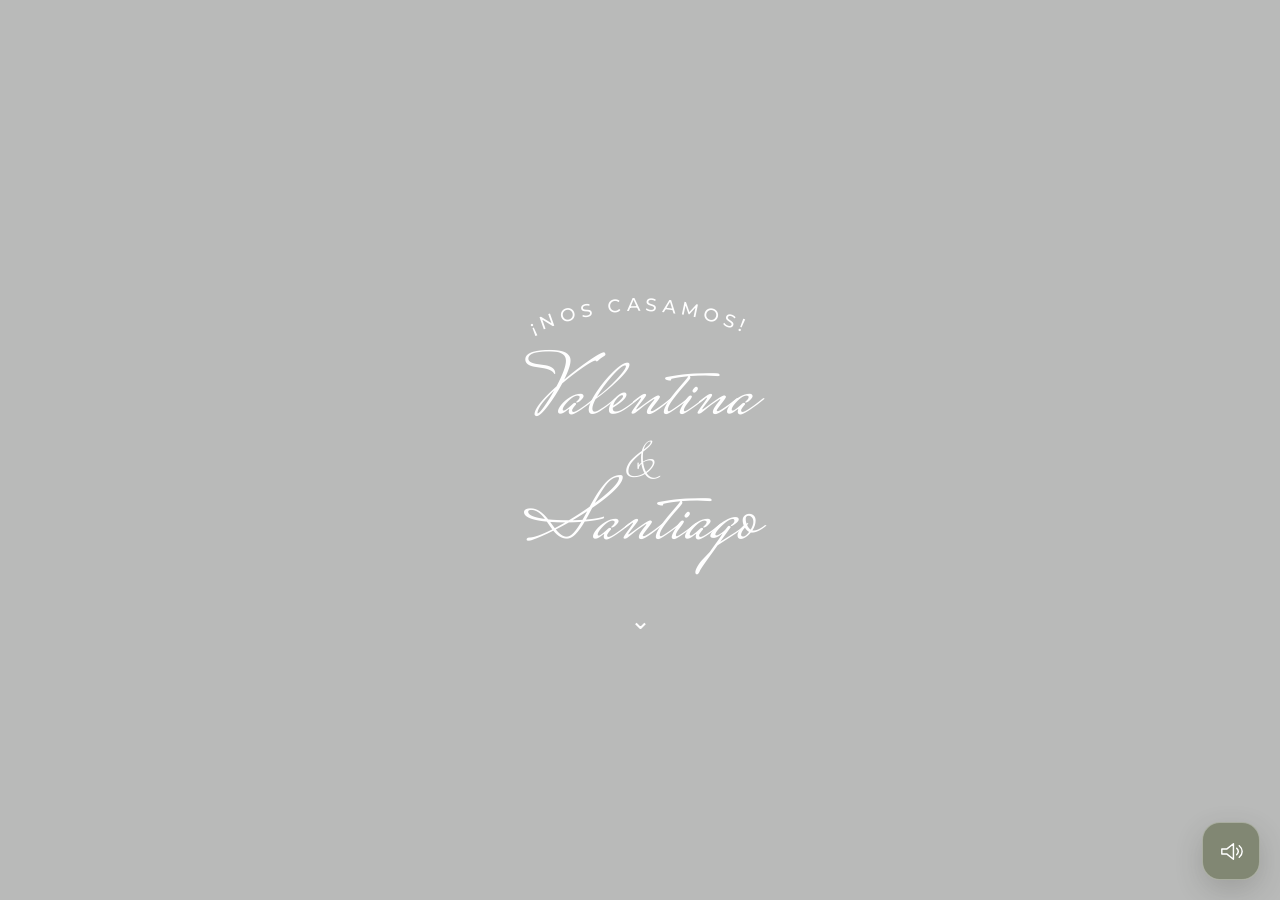
==== index.html @ 725c865e "Add files via upload" ====
<!doctype html>
<html lang="es">
<head>
<meta charset="utf-8">
<meta name="viewport" content="width=device-width,initial-scale=1,viewport-fit=cover">
<meta name="theme-color" content="#f8f7f4">
<script>document.documentElement.classList.add('js')</script>
<title>Valentina &amp; Santiago · Fotográfica · Invitación</title>
<link rel="preconnect" href="https://fonts.googleapis.com">
<link rel="preconnect" href="https://fonts.gstatic.com" crossorigin>
<link href="https://fonts.googleapis.com/css2?family=Allura&amp;family=Bodoni+Moda:opsz,wght@6..96,400;6..96,500&amp;family=Cinzel:wght@400;500&amp;family=Cormorant+Garamond:wght@300;400;500;600&amp;family=DM+Serif+Display&amp;family=Italiana&amp;family=Libre+Baskerville:wght@400;700&amp;family=Marcellus&amp;family=Montserrat:wght@300;400;500;600&amp;family=Mrs+Saint+Delafield&amp;family=Patrick+Hand&amp;family=Playfair+Display:wght@400;500;600&amp;family=Sacramento&amp;display=swap" rel="stylesheet">
<link href="style.css" rel="stylesheet">
</head>
<body>
<main class="catalog">
<article class="invite invite-02" data-couple="Valentina &amp; Santiago" data-date="2026-11-16T18:30:00" data-duration="6" data-location="Sofitel Montevideo Casino Carrasco &amp; Spa, Rambla República de México 6451, Montevideo, Uruguay">
<section class="section section-hero photo-hero s2-hero">
<div class="photo-cover" style="background-image:url('https://images.unsplash.com/photo-1501901609772-df0848060b33?auto=format&amp;fit=crop&amp;w=1900&amp;q=90')"></div>
<div class="darken"></div>
<div class="script-hero">
<svg aria-hidden="true" class="arc-svg reveal-on-scroll" style="--reveal-delay:80ms" viewbox="0 0 300 92"><defs><path d="M24,78 Q150,4 276,78" id="weddingArc"></path></defs><text><textpath href="#weddingArc" startoffset="50%" text-anchor="middle">¡NOS CASAMOS!</textpath></text></svg>
<h1 class="reveal-on-scroll" style="--reveal-delay:190ms">Valentina<br/><small>&amp;</small><br/>Santiago</h1>
<button class="chevron light reveal-on-scroll" style="--reveal-delay:320ms" data-next-section="">⌄</button>
</div>
</section>
<section class="band s2-count">
<p class="band-kicker reveal-on-scroll" style="--reveal-delay:40ms">Bienvenidos a nuestra boda</p>
<div class="digital-countdown reveal-on-scroll" style="--reveal-delay:150ms" data-countdown="digital"></div>
</section>
<section class="section s2-events"><div class="twocol narrow-wide">
<div class="event-simple"><div class="event-icon-shell ceremony-icon-animated" data-animate-icon aria-hidden="true">
  <svg class="event-ref church-svg" viewBox="0 0 120 112" aria-hidden="true">
    <g fill="none" stroke="currentColor" stroke-width="2.3" stroke-linecap="round" stroke-linejoin="round">
      <path d="M22 99H98"/>
      <path d="M31 99V54L60 33L89 54V99"/>
      <path d="M41 99V61H79V99"/>
      <path d="M52 99V76C52 70.5 55.6 67 60 67C64.4 67 68 70.5 68 76V99"/>
      <path d="M60 33V16"/>
      <path d="M53 22H67"/>
      <path d="M28 55L60 31L92 55"/>
      <path d="M38 48V31H49V40"/>
      <circle cx="60" cy="53" r="5"/>
    </g>
  </svg>
</div><h2 class="reveal-on-scroll" style="--reveal-delay:120ms">CEREMONIA</h2><p class="reveal-on-scroll" style="--reveal-delay:220ms">16 de noviembre · 18:30 h<br/>Iglesia Stella Maris<br/>Carrasco · Montevideo</p><button class="pill pill-olive reveal-on-scroll" style="--reveal-delay:320ms" data-map="Iglesia Stella Maris, Gabriel Otero, Carrasco, Montevideo, Uruguay">LLEGAR A LA CEREMONIA</button></div>
<div class="event-simple"><div class="event-icon-shell toast-clink" data-animate-icon aria-hidden="true"><svg class="toast-svg champagne-flutes" viewBox="0 0 120 112" role="img" aria-label="Dos copas flauta de champán brindando"><g class="toast-heart-vector"><path d="M60 15 C57 10 49 11 49 17 C49 23 56 27 60 31 C64 27 71 23 71 17 C71 11 63 10 60 15Z"/></g><g class="toast-glass toast-glass-left"><path class="flute-bowl" d="M24 18 H42 C41.7 31 40.9 45.7 38.6 57.7 C37.3 64.5 35.3 68.3 33 68.3 C30.7 68.3 28.7 64.5 27.4 57.7 C25.1 45.7 24.3 31 24 18 Z"/><path class="champagne-line" d="M26.8 43.5 H39.2"/><path class="flute-stem" d="M33 68.3 V102.5"/><path class="flute-base" d="M24.7 105 H41.3"/><circle cx="29.2" cy="51.7" r="1.05"/><circle cx="34.4" cy="47.1" r=".95"/><circle cx="37.5" cy="55" r="1.02"/></g><g class="toast-glass toast-glass-right"><path class="flute-bowl" d="M78 18 H96 C95.7 31 94.9 45.7 92.6 57.7 C91.3 64.5 89.3 68.3 87 68.3 C84.7 68.3 82.7 64.5 81.4 57.7 C79.1 45.7 78.3 31 78 18 Z"/><path class="champagne-line" d="M80.8 43.5 H93.2"/><path class="flute-stem" d="M87 68.3 V102.5"/><path class="flute-base" d="M78.7 105 H95.3"/><circle cx="83.2" cy="52.6" r="1.02"/><circle cx="88.4" cy="47" r=".95"/><circle cx="91.7" cy="55.4" r="1.05"/></g><g class="toast-spark"><path d="M57 24 l-4 -4"/><path d="M63 24 l4 -4"/><path d="M60 22 v-6"/></g></svg></div><h2 class="reveal-on-scroll" style="--reveal-delay:150ms">FIESTA</h2><p class="reveal-on-scroll" style="--reveal-delay:250ms">Luego de la ceremonia · 20:00 h<br/>Salón Doré · Sofitel Montevideo<br/>Carrasco · Montevideo<br/>¡Te esperamos!</p><button class="pill pill-olive reveal-on-scroll" style="--reveal-delay:350ms" data-map="Sofitel Montevideo Casino Carrasco &amp; Spa, Rambla República de México 6451, Montevideo, Uruguay">LLEGAR A LA FIESTA</button></div>
</div></section>
<section class="section s2-gallery"><div class="photo-grid eight">
<img class="reveal-on-scroll" style="--reveal-delay:0ms" alt="Pareja" decoding="async" loading="lazy" referrerpolicy="no-referrer" src="https://images.unsplash.com/photo-1520854221256-17451cc331bf?auto=format&amp;fit=crop&amp;w=700&amp;q=86"/>
<img class="reveal-on-scroll" style="--reveal-delay:90ms" alt="Pareja" decoding="async" loading="lazy" referrerpolicy="no-referrer" src="https://images.unsplash.com/photo-1494774157365-9e04c6720e47?auto=format&amp;fit=crop&amp;w=700&amp;q=86"/>
<img class="reveal-on-scroll" style="--reveal-delay:180ms" alt="Pareja" decoding="async" loading="lazy" referrerpolicy="no-referrer" src="https://images.unsplash.com/photo-1522673607200-164d1b6ce486?auto=format&amp;fit=crop&amp;w=700&amp;q=86"/>
<img class="reveal-on-scroll" style="--reveal-delay:270ms" alt="Pareja" decoding="async" loading="lazy" referrerpolicy="no-referrer" src="https://images.unsplash.com/photo-1516589178581-6cd7833ae3b2?auto=format&amp;fit=crop&amp;w=700&amp;q=86"/>
<img class="reveal-on-scroll" style="--reveal-delay:0ms" alt="Pareja" decoding="async" loading="lazy" referrerpolicy="no-referrer" src="https://images.unsplash.com/photo-1529634597503-139d3726fed5?auto=format&amp;fit=crop&amp;w=700&amp;q=86"/>
<img class="reveal-on-scroll" style="--reveal-delay:90ms" alt="Pareja" decoding="async" loading="lazy" referrerpolicy="no-referrer" src="https://images.unsplash.com/photo-1507501336603-6e31db2be093?auto=format&amp;fit=crop&amp;w=700&amp;q=86"/>
<img class="reveal-on-scroll" style="--reveal-delay:180ms" alt="Pareja" decoding="async" loading="lazy" referrerpolicy="no-referrer" src="https://images.unsplash.com/photo-1529634806980-85c3dd6d34ac?auto=format&amp;fit=crop&amp;w=700&amp;q=86"/>
<img class="reveal-on-scroll" style="--reveal-delay:270ms" alt="Pareja" decoding="async" loading="lazy" referrerpolicy="no-referrer" src="https://images.unsplash.com/photo-1523438885200-e635ba2c371e?auto=format&amp;fit=crop&amp;w=700&amp;q=86"/>
</div></section>

<section class="section s2-couple-instagram">
  <div class="couple-instagram-card">
    <div class="couple-instagram-visual" data-animate-icon aria-hidden="true">
      <span class="instagram-aura instagram-aura-1"></span>
      <span class="instagram-aura instagram-aura-2"></span>
      <svg class="couple-instagram-svg" viewBox="0 0 120 120">
        <rect x="25" y="25" width="70" height="70" rx="21"></rect>
        <circle cx="60" cy="60" r="18"></circle>
        <circle class="ig-lens-dot" cx="83" cy="38" r="4.2"></circle>
      </svg>
    </div>
    <p class="couple-instagram-kicker reveal-on-scroll" style="--reveal-delay:70ms">SEGUÍ NUESTROS MOMENTOS</p>
    <h2 class="section-title reveal-on-scroll" style="--reveal-delay:150ms">INSTAGRAM DE LA PAREJA</h2>
    <p class="couple-instagram-copy reveal-on-scroll" style="--reveal-delay:230ms">
      Fotos, preparativos y recuerdos de este momento tan especial.
    </p>
    <button
      class="couple-instagram-handle reveal-on-scroll"
      style="--reveal-delay:300ms"
      type="button"
      data-info
      data-info-title="Instagram de la pareja"
      data-info-content="Esta es una muestra. Reemplazá @instagram_de_la_pareja por el usuario real y, si querés, convertí este botón en un enlace directo al perfil."
    >@instagram_de_la_pareja</button>
  </div>
</section>
<section class="band s2-gift">
  <div class="gift-animated" data-animate-icon aria-hidden="true">
    <img class="gift-svg-file" src="assets/gift_box_animated.svg" alt="">
  </div>
  <p class="reveal-on-scroll" style="--reveal-delay:140ms">¡El mejor regalo es tu presencia!<br/>Si querés hacernos un regalo, podés colaborar con nuestra luna de miel.</p>
  <button class="pill pill-white reveal-on-scroll" style="--reveal-delay:250ms" data-gift="">VER DATOS BANCARIOS</button>
</section>

<section class="section song-block s2-song paper-texture">
  <div class="song-card">
    <div class="song-visual" data-animate-icon aria-hidden="true">
      <svg class="song-svg" viewBox="0 0 140 120">
        <g class="song-record">
          <circle cx="58" cy="64" r="31"></circle>
          <circle cx="58" cy="64" r="20"></circle>
          <circle cx="58" cy="64" r="6"></circle>
          <path d="M58 39C70 39 79 48 79 60"></path>
        </g>
        <g class="song-note song-note-one">
          <path d="M91 31V69"></path>
          <path d="M91 31L111 26V63"></path>
          <ellipse cx="84" cy="72" rx="8" ry="5.5"></ellipse>
          <ellipse cx="104" cy="66" rx="8" ry="5.5"></ellipse>
        </g>
        <g class="song-note song-note-two">
          <path d="M112 21V42"></path>
          <ellipse cx="106" cy="45" rx="6" ry="4.2"></ellipse>
        </g>
        <g class="song-spark">
          <path d="M29 25v10M24 30h10"></path>
          <path d="M118 77v8M114 81h8"></path>
        </g>
      </svg>
    </div>
    <p class="song-kicker reveal-on-scroll" style="--reveal-delay:70ms">LA MÚSICA TAMBIÉN LA HACEMOS ENTRE TODOS</p>
    <h2 class="section-title reveal-on-scroll" style="--reveal-delay:150ms">¿QUÉ CANCIÓN NO PUEDE FALTAR?</h2>
    <p class="song-copy reveal-on-scroll" style="--reveal-delay:230ms">Ayudanos a armar la playlist de la fiesta.<br/>Proponé esa canción que te haría salir a la pista sí o sí.</p>
    <button class="pill pill-olive song-button reveal-on-scroll" style="--reveal-delay:320ms" data-song="">PROPONER CANCIÓN</button>
  </div>
</section>

<section class="section s2-useful paper-texture">
  <div class="useful-wrap">
    <div class="useful-heading">
<p class="useful-kicker reveal-on-scroll" style="--reveal-delay:70ms">PARA TENER A MANO</p>
      <h2 class="section-title reveal-on-scroll" style="--reveal-delay:140ms">INFO ÚTIL</h2>
      <p class="useful-intro reveal-on-scroll" style="--reveal-delay:210ms">Todo lo importante, reunido en un solo lugar.</p>
    </div>

    <div class="useful-grid">
      <article class="useful-card reveal-on-scroll useful-hours" style="--reveal-delay:120ms">
        <div class="useful-card-icon-wrap" data-animate-icon aria-hidden="true">
          <svg class="useful-card-icon" viewBox="0 0 64 64">
            <circle cx="32" cy="32" r="22"></circle>
            <path class="clock-hour" d="M32 32V20"></path>
            <path class="clock-minute" d="M32 32L43 37"></path>
            <circle class="icon-center" cx="32" cy="32" r="2"></circle>
          </svg>
        </div>
        <h3>HORARIOS</h3>
        <p>Ceremonia · 18:30 h<br>Fiesta · 20:00 h</p>
      </article>

      <article class="useful-card reveal-on-scroll useful-location" style="--reveal-delay:200ms">
        <div class="useful-card-icon-wrap" data-animate-icon aria-hidden="true">
          <svg class="useful-card-icon location-icon-svg" viewBox="0 0 64 64">
            <path class="location-pin" d="M32 56S16 42 16 27C16 18.2 23.2 11 32 11S48 18.2 48 27C48 42 32 56 32 56Z"></path>
            <circle class="location-dot" cx="32" cy="27" r="6"></circle>
            <ellipse class="location-shadow" cx="32" cy="57" rx="10" ry="2.5"></ellipse>
          </svg>
        </div>
        <h3>UBICACIONES</h3>
        <p>Iglesia Stella Maris<br>Sofitel Montevideo · Carrasco</p>
      </article>

      <article class="useful-card reveal-on-scroll useful-customize" style="--reveal-delay:280ms">
        <div class="useful-card-icon-wrap" data-animate-icon aria-hidden="true">
          <svg class="useful-card-icon customize-icon-svg" viewBox="0 0 64 64">
            <path class="wand" d="M19 46L44 21"></path>
            <path class="wand-cap" d="M17 48L21 52L48 25L44 21Z"></path>
            <path class="custom-spark spark-a" d="M46 11V19M42 15H50"></path>
            <path class="custom-spark spark-b" d="M53 31V37M50 34H56"></path>
            <path class="custom-spark spark-c" d="M20 16V22M17 19H23"></path>
          </svg>
        </div>
        <h3>PARA PERSONALIZAR</h3>
        <p>Acá podés agregar dress code, traslados, alojamiento o cualquier dato útil para tus invitados.</p>
      </article>
    </div>
  </div>
</section>
<section class="section rsvp-block paper-texture"><h2 class="section-title reveal-on-scroll" style="--reveal-delay:20ms">CONFIRMACIÓN DE ASISTENCIA</h2><p class="reveal-on-scroll" style="--reveal-delay:140ms">Esperamos que seas parte de esta gran celebración. ¡Confirmá tu asistencia!</p><button class="pill pill-beige reveal-on-scroll" style="--reveal-delay:250ms" data-rsvp="Valentina &amp; Santiago">CONFIRMAR ASISTENCIA</button></section>

<section class="band s2-footer final-thanks">
  <p class="reveal-on-scroll" style="--reveal-delay:20ms">¡Gracias por acompañarnos en este momento tan importante!</p>
</section>

<footer class="footer-demo studio-footer studio-footer-v14">
  <div class="studio-demo-cta reveal-on-scroll" style="--reveal-delay:40ms">
    <b>¿TE GUSTÓ NUESTRO DEMO?</b>
    <span>Contactanos · Invitaciones personalizadas</span>
  </div>

  <div class="studio-social-block reveal-on-scroll" style="--reveal-delay:140ms">
    <b>SEGUINOS EN INSTAGRAM</b>
    <a class="studio-instagram" href="https://www.instagram.com/artedecostudio/" target="_blank" rel="noopener" aria-label="Instagram de ArteDeco Studio">
      <svg class="studio-instagram-icon" viewBox="0 0 24 24" aria-hidden="true">
        <rect x="3.2" y="3.2" width="17.6" height="17.6" rx="5"></rect>
        <circle cx="12" cy="12" r="4"></circle>
        <circle cx="17.4" cy="6.7" r="1" class="ig-dot"></circle>
      </svg>
      <span>@artedecostudio</span>
    </a>
  </div>
</footer>
</article>
</main>
<audio id="siteAudio" data-invite-track="0" loop preload="auto" playsinline>
  <source src="assets/track-02.mp3" type="audio/mpeg">
  Tu navegador no puede reproducir este audio.
</audio>
<button aria-label="Reproducir música" aria-pressed="false" class="music-fab music-fab-v14" id="musicFab" type="button">
  <svg class="music-speaker-icon" viewBox="0 0 48 48" aria-hidden="true">
    <path class="speaker-body" d="M9 20H17L27 12V36L17 28H9Z"></path>
    <path class="wave wave-1" d="M32 19C35 22 35 26 32 29"></path>
    <path class="wave wave-2" d="M36 15C42 20 42 28 36 33"></path>
  </svg>
  <span class="music-bars" aria-hidden="true"><i></i><i></i><i></i></span>
</button>
<div class="lightbox" id="lightbox" aria-hidden="true"><button aria-label="Cerrar" class="lightbox-backdrop" data-lightbox-close></button><button aria-label="Cerrar" class="lightbox-close" data-lightbox-close>×</button><button aria-label="Anterior" class="lightbox-nav lightbox-prev" id="lightboxPrev">‹</button><div class="lightbox-stage"><img alt="" id="lightboxImg"/><div class="lightbox-caption" id="lightboxCaption"></div></div><button aria-label="Siguiente" class="lightbox-nav lightbox-next" id="lightboxNext">›</button></div>
<div class="modal" id="modal" aria-hidden="true"><button aria-label="Cerrar" class="modal-backdrop" data-close></button><div class="modal-card" role="dialog" aria-modal="true"><button aria-label="Cerrar" class="modal-x" data-close>×</button><div id="modalBody"></div></div></div>
<script src="script.js" defer></script>
</body>
</html>
---- style.css ----
:root{
  --ink:#4d4c49;
  --muted:#777570;
  --sage:#afc58e;
  --mist:#b9c6c5;
  --olive:#a9ae93;
  --beige:#d5c0ad;
  --blue:#6486a5;
  --ivory:#fbfaf7;
  --paper:#f9f7f1;
}
*{box-sizing:border-box}
html, body{margin:0;width:100%;height:100%;overflow:hidden;background:#fff;color:var(--ink);font-family:"Montserrat",Arial,sans-serif}
button{font:inherit;color:inherit}.catalog{display:flex;width:100vw;height:100dvh;overflow-x:auto;overflow-y:hidden;scroll-snap-type:x mandatory;scroll-behavior:smooth;scrollbar-width:none;overscroll-behavior:none}.catalog::-webkit-scrollbar, .invite::-webkit-scrollbar{display:none}.invite{position:relative;flex:0 0 100vw;width:100vw;height:100dvh;overflow-y:auto;overflow-x:hidden;scroll-snap-align:start;scroll-snap-stop:always;background:#fff;scroll-behavior:smooth;scrollbar-width:none}.section, .band{position:relative;width:100%;display:flex;align-items:center;justify-content:center;text-align:center}.section{padding:58px 5vw;background:#fff}.section-hero{min-height:100dvh}.band{padding:38px 5vw}.tiny{font-size:8px}.caps, .section-title, .event-simple h2, .spaced-title{letter-spacing:.22em}.section-title{font:400 15px "Montserrat",Arial,sans-serif;margin:0 0 25px}.narrow-wide{width:min(1030px,92vw);margin:auto}.twocol{display:grid;grid-template-columns:1fr 1fr;gap:70px}.pill{border:0;border-radius:30px;padding:8px 23px;font-size:7px;letter-spacing:.03em;cursor:pointer;transition:.2s;min-width:126px}.pill:hover{transform:translateY(-1px);filter:brightness(.98)}.pill-white{background:#fff;color:#89957d}.pill-sage{background:#abc184;color:#fff}.pill-olive{background:#a9ae93;color:#fff}.pill-gray{background:#d5d5d3;color:#fff}.pill-beige{background:#d8c3b0;color:#fff}.pill-blue{background:#6688a5;color:#fff}.text-link{border:0;background:none;text-decoration:underline;font-size:9px;cursor:pointer}.paper-texture, .paper-texture-blue{background-color:#faf8f4;background-image:url('assets/css_asset_01.svg')}.paper-texture-blue{background-color:#fbf9f3}
/* flotantes de referencia */
.sound-fab{position:fixed;z-index:1000;right:17px;top:16px;width:34px;height:34px;border-radius:50%;border:0;background:#8f908e;color:#fff;display:grid;place-items:center;font-size:11px;opacity:.92;cursor:pointer}.consult-fab{position:fixed;z-index:1000;right:17px;bottom:18px;display:flex;flex-direction:column;align-items:flex-end;gap:5px}.consult-fab span{font-size:7px;line-height:1.2;background:#252525;color:white;padding:6px 8px;border-radius:3px;text-align:center}.consult-fab button{width:34px;height:34px;border:0;border-radius:50%;background:#22dd66;color:white;font-size:19px;box-shadow:0 2px 6px #0002;cursor:pointer}.edge{position:fixed;z-index:999;top:40%;height:20%;width:34px;border:0;background:transparent;color:transparent;font-size:34px;cursor:pointer;transition:.25s}.edge:hover{color:#4448;background:linear-gradient(90deg,#fff9,transparent)}.edge-left{left:0}.edge-right{right:0}.edge-right:hover{background:linear-gradient(-90deg,#fff9,transparent)}
/* icons lineales puramente CSS */
.icon-line{width:42px;height:38px;margin:0 auto 15px;position:relative;color:#777}.church-icon:before{content:"⌂";position:absolute;inset:0;font:300 36px/38px "Cormorant Garamond",serif}.toast-icon:before{content:"♧";position:absolute;inset:0;font:300 37px/38px "Cormorant Garamond",serif;transform:rotate(90deg)}.gift-outline{width:28px;height:27px;border:1.4px solid currentColor;margin:0 auto 17px;position:relative}.gift-outline:before{content:"";position:absolute;left:-4px;right:-4px;top:5px;height:1px;background:currentColor}.gift-outline:after{content:"⌁";position:absolute;left:5px;top:-14px;font-size:22px}.instagram-outline{width:29px;height:29px;border:2px solid #30302e;border-radius:8px;margin:0 auto 15px;position:relative}.instagram-outline:before{content:"";position:absolute;width:8px;height:8px;border:2px solid #30302e;border-radius:50%;left:8px;top:8px}.instagram-outline:after{content:"";position:absolute;width:3px;height:3px;background:#30302e;border-radius:50%;right:5px;top:4px}.dress-outline{width:55px;height:30px;margin:auto;position:relative}.dress-outline:before{content:"♧  ♢";font:300 29px/30px "Cormorant Garamond",serif;letter-spacing:4px}.music-outline{font-size:35px;margin-bottom:16px;color:#505050}
/* 01 */
.hero-center{position:relative;z-index:3;transform:translateY(-6px)}.hero-center .tiny{letter-spacing:.38em;margin-bottom:24px}.serif-names{font:400 clamp(42px,4.2vw,61px)/1.05 "Cormorant Garamond",serif;letter-spacing:.01em;margin:0;color:#343633}.serif-names span{font-size:.75em;font-weight:300}.date-stack{display:flex;align-items:center;justify-content:center;gap:11px;margin-top:30px;color:#555}.date-stack span{font:400 10px "Cormorant Garamond",serif;letter-spacing:.08em}.date-stack b{font:300 31px "Cormorant Garamond",serif;padding:0 13px;border-left:1px solid #bfc2bd;border-right:1px solid #bfc2bd}.chevron{margin-top:28px;border:0;background:none;font-size:25px;font-weight:300;cursor:pointer;opacity:.6}.chevron.light{color:#fff}.botanical-sprig{position:absolute;pointer-events:none;z-index:1;filter:saturate(.82)}.sprig-tl{left:-8px;top:-12px;width:230px}.sprig-tr{right:-5px;top:-4px;width:205px}.sprig-bl{left:-18px;bottom:-18px;width:180px}.sprig-br{right:-8px;bottom:-18px;width:235px}.sprig-tc{left:50%;top:-8px;width:180px;transform:translateX(-50%)}.sprig-bc{left:50%;bottom:-13px;width:180px;transform:translateX(-50%)}.hero-center{position:relative;z-index:3;transform:translateY(-6px)}.hero-center .tiny{letter-spacing:.38em;margin-bottom:24px}.serif-names{font:400 clamp(42px,4.2vw,61px)/1.05 "Cormorant Garamond",serif;letter-spacing:.01em;margin:0;color:#343633}.serif-names span{font-size:.75em;font-weight:300}.date-stack{display:flex;align-items:center;justify-content:center;gap:11px;margin-top:30px;color:#555}.date-stack span{font:400 10px "Cormorant Garamond",serif;letter-spacing:.08em}.date-stack b{font:300 31px "Cormorant Garamond",serif;padding:0 13px;border-left:1px solid #bfc2bd;border-right:1px solid #bfc2bd}.chevron{margin-top:28px;border:0;background:none;font-size:25px;font-weight:300;cursor:pointer;opacity:.6}.chevron.light{color:#fff}.band-mist{background:#b8c5c4;color:white}.band-sage{background:#b2c78f;color:#fff}.band-kicker{font-size:8px;margin:0 0 9px;opacity:.88}.digital-countdown{display:flex;align-items:flex-end;justify-content:center;gap:18px;color:inherit}.digital-countdown .unit{min-width:48px;position:relative}.digital-countdown .unit:not(:last-child):after{content:":" ;position:absolute;right:-12px;top:-1px;font-size:18px}.digital-countdown b{display:block;font-size:20px;font-weight:400;letter-spacing:.06em}.digital-countdown span{display:block;font-size:6px;margin-top:2px;opacity:.75}.event-simple h2{font-size:13px;font-weight:400;margin:0 0 11px}.event-simple p{font:300 9px/1.65 "Montserrat",sans-serif;color:#71726e;margin:0 0 13px}.photo-strip{width:min(1050px,90vw);display:grid;gap:3px}.photo-strip.four{grid-template-columns:repeat(4,1fr)}.photo-strip img{width:100%;height:178px;object-fit:cover;display:block}.gift-band{min-height:205px;flex-direction:column;font-size:8px}.gift-band p{opacity:.9}.social-block{min-height:240px;flex-direction:column}.social-block h2{font-size:14px;font-weight:400;margin:0 0 7px}.social-block p{font-size:8px;line-height:1.7;color:#74736f}.dress-mini{height:120px;flex-direction:column;color:#fff;font-size:7px;letter-spacing:.16em}.rsvp-block{min-height:260px;flex-direction:column}.rsvp-block p, .song-block p, .info-band p{font-size:8px;line-height:1.65;color:#76736f}.song-block{min-height:280px;flex-direction:column}.info-band{min-height:210px;flex-direction:column;color:#fff}.info-band h2{font-size:14px;font-weight:400;letter-spacing:.22em}.info-band p{color:#fff;opacity:.78}.thank-band{min-height:110px;font-size:7px;color:#fff}.footer-demo{min-height:110px;padding:28px 9vw;display:grid;grid-template-columns:1fr 1fr;gap:50px;background:#fff}.footer-demo div{display:flex;flex-direction:column;gap:4px}.footer-demo b{font-size:10px;letter-spacing:.18em;font-weight:400}.footer-demo span{font-size:7px;color:#777}
/* 02 */
.photo-hero{padding:0;overflow:hidden}.photo-cover{position:absolute;inset:0;background-size:cover;background-position:center}.darken{position:absolute;inset:0;background:rgba(23,28,24,.30)}.script-hero{position:relative;z-index:2;color:#fff}.arc-text{display:block;font-size:10px;letter-spacing:.34em;transform:translateY(12px)}.script-hero h1{font:400 clamp(58px,6.8vw,96px)/.72 "Mrs Saint Delafield",cursive;margin:24px 0 18px}.script-hero h1 small{font-size:.56em}.s2-count{background:#a9ad94;color:#fff}.s2-events{min-height:300px}.s2-gallery{padding:38px 4vw}.photo-grid{display:grid;width:min(1050px,92vw);margin:auto;gap:3px}.photo-grid.eight{grid-template-columns:repeat(4,1fr)}.photo-grid.eight img{width:100%;height:160px;object-fit:cover;display:block}.s2-gift{min-height:190px;flex-direction:column;background:#d1bfad;color:#fff;font-size:8px}.s2-footer{min-height:100px;background:#a8aa92;color:#fff;font-size:7px}
/* 03 */
.giant-date{position:absolute;inset:30px 0 0;display:flex;flex-direction:column;align-items:center;justify-content:center;font:300 118px/.58 "Cormorant Garamond",serif;color:#dcdad6;opacity:.9;letter-spacing:-.04em}
/* 04 */
.champagne-doodle{width:180px;color:#49627d;margin-bottom:3px}.doodle-heart{fill:#bd3434;stroke:none;font-size:11px}.hand-name{font:500 36px "Caveat",cursive;color:#264c77;margin:3px 0}.hand-sub{font:500 14px "Caveat",cursive;margin:0}.ring-countdown{display:flex;justify-content:center;gap:22px;margin:0 auto 22px}.ring-countdown .ring{width:86px;height:86px;border:1px solid #878a8c;border-left-color:transparent;border-radius:50%;display:flex;flex-direction:column;align-items:center;justify-content:center}.ring b{font:400 16px "Cormorant Garamond",serif}.ring span{font-size:6px;color:#777}.rings-doodle{font:300 50px "Cormorant Garamond",serif;margin:0 0 10px;letter-spacing:-14px;color:#333}.spaced-title{font:400 17px "Italiana",serif;margin:7px 0 17px}.wedding-details{width:min(720px,85vw);gap:90px}.wedding-details h3{font:400 17px "Cormorant Garamond",serif;color:#55728e;margin:0 0 8px}.wedding-details p{font:400 9px/1.5 "Cormorant Garamond",serif}.calendar-doodle{font-size:35px;margin:25px 0 8px}.bow-doodle{font-size:35px}.camera-doodle{font:400 46px "Cormorant Garamond",serif}.nosotros-title{margin-top:42px!important}.photo-grid.compact{margin-top:18px}.balloon-doodle{font-size:40px;margin-bottom:12px}.party-white-card{position:relative;z-index:2;background:#fbfaf7;width:min(760px,86vw);padding:30px;color:#29343f}.party-white-card h2{font:400 16px "Italiana",serif;letter-spacing:.22em}.party-white-card p{font:400 9px/1.6 "Cormorant Garamond",serif}.party-lineart{position:absolute;left:0;right:0;bottom:-22px;height:155px;opacity:.22;background:repeating-radial-gradient(ellipse at center,#163d63 0 2px,transparent 3px 18px)}
/* 05 */
.beige-rings .ring{border-color:#8f8a83;border-left-color:transparent}.heart-disc{width:38px;height:38px;border-radius:50%;display:grid;place-items:center;background:#e0cdb9;color:white;margin:2px 0 14px;font-size:17px}.venue-cards{width:min(950px,88vw);display:grid;grid-template-columns:1fr 1fr;gap:45px}.venue-cards article{background:#fff}.venue-cards img{display:block;width:100%;height:240px;object-fit:cover}.venue-cards article>div{padding:18px 25px 23px}.venue-cards h2{font:400 18px "Cormorant Garamond",serif;color:#c7b39f;margin:0 0 7px}.venue-cards p{font:400 9px/1.55 "Cormorant Garamond",serif;color:#777}.bokeh-photo{position:absolute;inset:0;background-image:url("https://images.unsplash.com/photo-1519167758481-83f550bb49b3?auto=format&fit=crop&w=1900&q=88");background-size:cover;background-position:center;filter:blur(1px)}.rsvp-glass{position:relative;z-index:2;width:min(650px,78vw);background:rgba(255,255,255,.86);padding:38px}.rsvp-glass h2{font:400 18px "Cormorant Garamond",serif;color:#c6b29d}.rsvp-glass p{font:400 9px "Cormorant Garamond",serif}.rsvp-glass .pill{display:block;margin:8px auto}.single-carousel{display:grid;grid-template-columns:60px minmax(250px,430px) 60px;align-items:center;gap:15px;margin-top:35px}.single-carousel img{width:100%;height:300px;object-fit:cover}.slide-arrow{border:0;background:none;font:400 28px "Cormorant Garamond",serif;cursor:pointer}.wood-texture{min-height:320px;background-color:#eee8e1;background-image:repeating-linear-gradient(0deg,#fff2 0 2px,#00000005 3px 4px)}.gift-card{width:min(700px,80vw);background:#fffffff0;padding:35px}.gift-circle{width:38px;height:38px;border-radius:50%;background:#e5d4c3;color:#fff;display:grid;place-items:center;margin:0 auto 15px}.gift-card p{font:400 9px "Cormorant Garamond",serif}.closing-photo{position:absolute;inset:0;background-image:linear-gradient(#39434775,#39434775),url("https://images.unsplash.com/photo-1494774157365-9e04c6720e47?auto=format&fit=crop&w=1900&q=86");background-size:cover;background-position:center 45%;filter:blur(1px)}
/* modal */
.modal{position:fixed;inset:0;z-index:2000;display:none;place-items:center}.modal.open{display:grid}.modal-backdrop{position:absolute;inset:0;border:0;background:#0008}.modal-card{position:relative;width:min(500px,88vw);background:#fff;padding:38px 32px;text-align:center;box-shadow:0 20px 80px #0003}.modal-x{position:absolute;right:10px;top:7px;border:0;background:none;font-size:22px;cursor:pointer}.modal-card h2{font:400 27px "Cormorant Garamond",serif}.modal-card p{font-size:10px;line-height:1.6}.modal-card form{display:grid;gap:9px}.modal-card input, .modal-card textarea, .modal-card select{width:100%;padding:10px 12px;border:1px solid #ddd;background:#fff;font:400 11px "Montserrat",sans-serif}.modal-card textarea{min-height:72px;resize:vertical}
@media(max-width:720px){
 .section{padding:48px 20px}.section-hero{min-height:100svh}.twocol{grid-template-columns:1fr;gap:45px}.event-simple+.event-simple{border-top:1px solid #eee;padding-top:35px}.photo-strip.four{grid-template-columns:repeat(2,1fr)}.photo-strip img{height:145px}.photo-grid.eight{grid-template-columns:repeat(2,1fr)}.photo-grid.eight img{height:150px}.footer-demo{grid-template-columns:1fr;text-align:center;gap:18px}.digital-countdown{gap:11px}.digital-countdown .unit{min-width:40px}.ring-countdown{gap:8px}.ring-countdown .ring{width:65px;height:65px}.wedding-details{grid-template-columns:1fr;gap:20px}.venue-cards{grid-template-columns:1fr;gap:25px}.venue-cards img{height:220px}.single-carousel{grid-template-columns:35px minmax(220px,1fr) 35px}.single-carousel img{height:330px}.consult-fab{right:10px;bottom:12px}.sound-fab{right:10px;top:10px}.edge{display:none}.sprig-tl{width:175px}.sprig-tr{width:155px}.sprig-bl{width:140px}.sprig-br{width:175px}.sprig-tc{width:135px}.sprig-bc{width:145px}
}
@media(prefers-reduced-motion:reduce){*{scroll-behavior:auto!important;transition:none!important}}

/* ================================================================
   REFERENCIA DEL VIDEO · ORNAMENTOS E ILUSTRACIONES EXTRAÍDOS
   La versión anterior dibujaba estos elementos con símbolos/CSS.
   Esta capa usa los trazos y acuarelas de la referencia para que la
   silueta, grosor y composición sean mucho más fieles.
   ================================================================ */
.ref-icon, .doodle-img, .botanical-ref, .heart-disc-ref, .gift-circle-ref{display:block;object-fit:contain;pointer-events:none;user-select:none}
.ref-icon{height:auto;margin-left:auto;margin-right:auto}
.event-ref{width:78px;height:82px;margin-bottom:22px}
.event-simple:nth-child(2) .event-ref{width:60px}
.gift-ref{width:58px;margin-bottom:18px}
.instagram-ref{width:58px;margin-bottom:20px}
.dress-ref{width:72px;margin-bottom:8px}
.music-ref{width:57px;margin-bottom:20px}

/* 01 · acuarelas reales del primer modelo */

.botanical-ref{position:absolute;z-index:1;filter:none}
.botanical-tl{left:-1px;top:-1px;width:13.6vw;max-width:185px;min-width:120px}
.botanical-top{left:41.4%;top:-1px;width:22.4vw;max-width:305px;transform:translateX(0)}
.botanical-br{right:-1px;top:53%;width:8.8vw;max-width:119px;min-width:76px}
.botanical-bottom{left:47.2%;bottom:-1px;width:12.1vw;max-width:165px;min-width:100px}
.botanical-shadow{z-index:0;opacity:.13;filter:grayscale(1) blur(7px) saturate(.2);transform-origin:center;mix-blend-mode:multiply}
.botanical-shadow-left{width:260px;left:29%;top:38%;transform:rotate(36deg) scale(1.28)}
.botanical-shadow-right{width:240px;left:43%;bottom:5%;transform:rotate(-18deg) scale(1.35)}















.s2-events .event-simple h2{font-size:20px;letter-spacing:.18em;font-weight:400;margin-bottom:18px;color:#363735}
.s2-events .event-simple p{font-size:13px;line-height:1.55;color:#74746f;margin-bottom:19px}
.s2-events .pill{font-size:10px;padding:11px 34px;min-width:230px}
.gift-band{min-height:348px}
.gift-band p, .s2-gift p{font-size:14px;line-height:1.6}
.gift-band .pill, .s2-gift .pill{font-size:11px;padding:12px 38px}
.social-block{min-height:420px}
.social-block h2{font-size:28px;font-weight:400;margin:12px 0 21px}
.social-block p{font-size:13px;line-height:1.6}
.social-block .pill{font-size:11px;padding:12px 40px;margin-top:17px}
.dress-mini{height:215px}
.dress-mini p{font-size:11px;margin:9px 0 0}
.song-block{min-height:515px}
.song-block .section-title{font-size:19px;margin-top:5px;margin-bottom:24px}
.song-block p{font-size:13px}
.song-block .pill{font-size:11px;padding:12px 40px;margin-top:16px}

/* textura real de papel de las referencias */
.invite-02 .paper-texture{background-color:#f8f7f2;background-image:url('assets/paper_editorial_tile.jpg');background-repeat:repeat;background-size:320px 320px}
.paper-texture-blue{background-color:#f7f5ef;background-image:url('assets/paper_blue_tile.jpg');background-repeat:repeat;background-size:320px 320px}

/* 03 · ramas fantasma similares a la referencia de Agus y Joan */





/* 04 · ilustraciones originales del modelo azul */


.champagne-tower-ref{width:285px;max-height:330px;margin:0 auto 12px}
.hand-name{font-family:"Patrick Hand",cursive;font-size:52px;font-weight:400;line-height:1;color:#233574;margin:4px 0 8px;letter-spacing:.01em}
.hand-sub{font-family:"Patrick Hand",cursive;font-size:20px;font-weight:400;color:#233574;margin:0}


.ring-countdown{gap:12px;margin-bottom:34px}
.ring-countdown .ring{position:relative;width:172px;height:172px;border:0!important;border-radius:50%;display:flex;align-items:center;justify-content:center;flex-direction:column;background:transparent}
.ring-countdown .ring::before{content:"";position:absolute;inset:0;border-radius:50%;background:conic-gradient(from -18deg,#777 0 83%,transparent 83% 100%);-webkit-mask:radial-gradient(farthest-side,transparent calc(100% - 1.2px),#000 calc(100% - 1.2px));mask:radial-gradient(farthest-side,transparent calc(100% - 1.2px),#000 calc(100% - 1.2px));opacity:.9}
.ring-countdown .ring b{font:400 36px/1 "Montserrat",sans-serif;color:#555;z-index:1}
.ring-countdown .ring span{font:300 17px/1.1 "Montserrat",sans-serif;color:#666;margin-top:14px;z-index:1}
.rings-ref{width:132px;margin:0 auto 36px}
.spaced-title{font-family:"Italiana",serif;font-size:28px;letter-spacing:.28em;font-weight:400;margin:0 0 43px;color:#323232}
.wedding-details{width:min(850px,82vw);gap:150px}
.wedding-details h3{font:400 26px "Montserrat",sans-serif;color:#6788a6;margin-bottom:16px}
.wedding-details p{font:300 14px/1.55 "Montserrat",sans-serif;color:#383838}




.calendar-ref{width:94px;margin:52px auto 18px}
.bow-ref{width:98px;margin:0 auto 28px}


.camera-ref{width:114px;margin:0 auto 25px}




.balloon-ref{width:108px;margin:0 auto 26px}



.party-lineart{position:absolute;z-index:0;top:0;left:50%;transform:translateX(-50%);width:600px;height:auto;opacity:1;object-fit:contain}
.party-white-card{z-index:1;width:min(945px,82vw);padding:42px 35px 45px;background:rgba(255,255,255,.94)}
.party-white-card h2{font-size:27px;letter-spacing:.32em;margin:0 0 22px}
.party-white-card p{font:300 17px/1.5 "Montserrat",sans-serif}
.party-white-card .pill{border-radius:0;font-size:15px;padding:13px 27px}

/* 05 · iconografía y texturas del modelo beige */



.heart-disc-ref{width:94px;margin:0 auto 22px}

.wood-texture{background-color:#eee9e3;background-image:url('assets/wood_tile.jpg');background-repeat:repeat;background-size:320px 320px}
.gift-card{width:min(780px,74vw);padding:42px 55px;background:rgba(255,255,255,.92)}
.gift-circle-ref{width:88px;margin:0 auto 22px}
.gift-card p{font-size:15px;line-height:1.5}
.gift-card .pill{font-size:11px;padding:12px 38px}

/* Desktop de la grabación (1364×640): proporciones de los elementos flotantes */
@media(min-width:721px){
  .sound-fab{width:50px;height:50px;right:45px;top:23px;font-size:15px;background:#969795}
  .consult-fab{right:17px;bottom:22px;gap:8px}.consult-fab span{font-size:11px;padding:9px 11px;border-radius:5px}.consult-fab button{width:58px;height:58px;font-size:27px}
}

@media(max-width:720px){
  .botanical-tl{width:145px;max-width:none}.botanical-top{width:210px;left:38%}.botanical-br{width:92px}.botanical-bottom{width:125px;left:42%}
  .botanical-shadow-left{width:180px;left:16%;top:42%}.botanical-shadow-right{width:160px;left:43%;bottom:8%}
  
  .event-ref{width:65px;height:70px}.event-simple:nth-child(2) .event-ref{width:52px}
  .gift-ref{width:52px}.instagram-ref{width:52px}.dress-ref{width:68px}.music-ref{width:52px}
  
  .ring-countdown{gap:7px;max-width:100%}.ring-countdown .ring{width:78px;height:78px}.ring-countdown .ring b{font-size:20px}.ring-countdown .ring span{font-size:9px;margin-top:7px}
  .champagne-tower-ref{width:220px}.hand-name{font-size:42px}.hand-sub{font-size:18px}
  .rings-ref{width:115px;margin-bottom:25px}.spaced-title{font-size:20px;margin-bottom:30px}.wedding-details{gap:25px}.wedding-details h3{font-size:20px}.wedding-details p{font-size:12px}
  .calendar-ref{width:80px}.bow-ref{width:82px}.camera-ref{width:94px}.balloon-ref{width:90px}
  .party-lineart{width:420px}.party-white-card{width:92vw}.party-white-card h2{font-size:20px}.party-white-card p{font-size:13px}
  .heart-disc-ref{width:72px}.gift-circle-ref{width:72px}.gift-card{width:88vw;padding:32px 24px}.gift-card p{font-size:13px}
}
/* sombras botánicas exactas del modelo editorial */


/* La ilustración de pareja en la banda azul se usa como recorte exacto,
   sin vectorización para conservar el trazo del video. */
.party-lineart{width:565px;height:105px;opacity:1;object-fit:cover;mix-blend-mode:normal}
.party-lineart{display:none!important}
.party-art{position:absolute;z-index:0;left:50%;transform:translateX(-50%);display:block;object-fit:cover;pointer-events:none}
.party-art-top{top:0;width:505px;height:88px}
.party-art-bottom{bottom:0;width:505px;height:100px}
/* afinado final de las sombras vegetales de la portada: en la referencia
   son siluetas suaves, no manchas difusas */
.botanical-shadow{opacity:.09;filter:grayscale(1) blur(1.8px) saturate(.25);mix-blend-mode:multiply}
.botanical-shadow-left{width:215px;left:31%;top:42%;transform:rotate(34deg) scale(1.08)}
.botanical-shadow-right{width:190px;left:48%;bottom:7%;transform:rotate(-15deg) scale(1.12)}
.arc-svg{display:block;width:280px;height:82px;margin:0 auto -22px;overflow:visible}.arc-svg path{fill:none}.arc-svg text{fill:#fff;font:400 12px "Montserrat",sans-serif;letter-spacing:.34em}
/* modelo editorial: proporción del gran 22/11/26 y firma central */





/* =========================================================
   V4 · CORRECCIONES DE EXPERIENCIA Y FIDELIDAD
   ========================================================= */

/* 1) Capas decorativas fijas: el contenido se desplaza sobre ellas */
.invite > .fixed-art-layer{
  position:sticky;
  top:0;
  height:100dvh;
  margin-bottom:-100dvh;
  overflow:hidden;
  pointer-events:none;
  z-index:0;
}
.invite > .section, .invite > .band, .invite > footer{z-index:1}
.fixed-art-layer img{position:absolute;display:block;pointer-events:none;user-select:none}











/* modelo editorial: ramas de fondo que permanecen quietas */





/* 2) Legibilidad: conserva el estilo pero elimina cuerpos microscópicos */
body{font-size:14px}
.tiny{font-size:10px}
.pill{font-size:10px;padding:10px 26px;min-height:36px;line-height:1.2}
.text-link{font-size:11px}
.band-kicker{font-size:11px}
.digital-countdown span{font-size:9px}
.event-simple h2{font-size:15px}
.event-simple p{font-size:12px;line-height:1.7}
.gift-band, .s2-gift{font-size:12px}
.gift-band p, .s2-gift p{font-size:12px}
.social-block p, .rsvp-block p, .song-block p, .info-band p{font-size:12px;line-height:1.7}
.dress-mini{font-size:10px}
.thank-band, .s2-footer{font-size:10px}
.footer-demo b{font-size:12px}.footer-demo span{font-size:10px}
.modal-card p{font-size:13px}.modal-card input, .modal-card textarea, .modal-card select{font-size:13px}
.gift-card p, .rsvp-glass p, .venue-cards p{font-size:12px;line-height:1.6}

/* 3) Agendar evento */
.calendar-actions{display:flex;flex-wrap:wrap;justify-content:center;gap:12px;margin-top:22px}
.calendar-link{display:inline-flex;align-items:center;justify-content:center;text-decoration:none}

/* 4) Fotos ampliables */
.zoomable-photo{cursor:zoom-in;transition:transform .25s ease,filter .25s ease}
.zoomable-photo:hover{transform:scale(1.012);filter:brightness(1.02)}
.lightbox{position:fixed;inset:0;z-index:5000;display:none;align-items:center;justify-content:center;padding:28px}
.lightbox.open{display:flex}
.lightbox-backdrop{position:absolute;inset:0;border:0;background:rgba(13,13,13,.93);backdrop-filter:blur(8px)}
.lightbox-stage{position:relative;z-index:1;width:min(1120px,92vw);height:min(84dvh,900px);display:flex;align-items:center;justify-content:center}
.lightbox-stage img{max-width:100%;max-height:100%;object-fit:contain;box-shadow:0 24px 80px #0008}
.lightbox-caption{position:absolute;left:50%;bottom:-28px;transform:translateX(-50%);color:#fff;font-size:12px;white-space:nowrap;max-width:80vw;overflow:hidden;text-overflow:ellipsis}
.lightbox-close, .lightbox-nav{position:fixed;z-index:2;border:0;color:#fff;background:rgba(255,255,255,.12);backdrop-filter:blur(8px);cursor:pointer;display:grid;place-items:center}
.lightbox-close{right:22px;top:20px;width:44px;height:44px;border-radius:50%;font-size:28px}
.lightbox-nav{top:50%;width:48px;height:70px;transform:translateY(-50%);font:300 42px/1 "Cormorant Garamond",serif}
.lightbox-prev{left:16px}.lightbox-next{right:16px}

/* 5) Único flotante: música. Sustituye por completo WhatsApp y el viejo sound button. */
.sound-fab, .consult-fab{display:none!important}
.music-fab{position:fixed;z-index:1500;right:18px;bottom:18px;width:54px;height:54px;border:0;border-radius:50%;background:#8f908e;color:#fff;box-shadow:0 8px 28px #0003;cursor:pointer;display:grid;place-items:center;transition:.25s ease}
.music-fab:hover{transform:translateY(-2px) scale(1.03)}
.music-fab .music-note{font:400 25px/1 Georgia,serif;transform:translateY(-1px)}
.music-fab .music-state{position:absolute;right:42px;bottom:14px;min-width:34px;padding:4px 7px;border-radius:12px;background:#202020d9;color:#fff;font-size:8px;letter-spacing:.08em;opacity:.84}
.music-fab.is-playing{background:#728b74;box-shadow:0 0 0 6px #728b7425,0 8px 28px #0003}
.music-fab.is-playing .music-note{animation:musicPulse 1.25s ease-in-out infinite}
@keyframes musicPulse{0%,100%{transform:translateY(-1px) scale(1)}50%{transform:translateY(-2px) scale(1.12)}}

@media(max-width:720px){
  body{font-size:14px}
  .section{padding-left:24px;padding-right:24px}
  .tiny{font-size:10px}
  .pill{font-size:11px;padding:11px 25px;min-height:39px}
  .event-simple p, .gift-band p, .social-block p, .rsvp-block p, .song-block p, .info-band p{font-size:13px}
  .footer-demo span{font-size:11px}
  
  
  
  
  
  
  
  
  .music-fab{right:12px;bottom:12px;width:52px;height:52px}
  .lightbox{padding:18px}.lightbox-nav{width:42px;height:62px}.lightbox-prev{left:6px}.lightbox-next{right:6px}.lightbox-close{right:10px;top:10px}
}


/* control musical final: nota tachada cuando está apagado */
.music-fab .music-state{display:none!important}
.music-fab::after{content:"";position:absolute;width:25px;height:1.7px;background:#fff;transform:rotate(-42deg);border-radius:2px;opacity:.92;transition:.2s}
.music-fab.is-playing::after{opacity:0;transform:rotate(-42deg) scale(.6)}

@media(max-width:720px){.digital-countdown span{font-size:10px}.ring-countdown .ring span{font-size:10px!important}}


/* =========================================================
   06–15 · NUEVA COLECCIÓN DE BODAS V5
   ========================================================= */
.fd-theme{
  --fd-bg:#fbfaf6;--fd-ink:#383634;--fd-accent:#b59a63;--fd-soft:#eee9df;--fd-contrast:#fff;
  color:var(--fd-ink);background:var(--fd-bg);font-size:15px;
}
.fd-theme .section{background:var(--fd-bg);padding:78px max(6vw,28px);overflow:hidden}
.fd-theme .fd-wrap{width:min(1040px,91vw);margin:0 auto;position:relative;z-index:3}
.fd-centered{text-align:center}.fd-eyebrow{margin:0 0 12px;font:500 11px/1.4 "Montserrat",sans-serif;letter-spacing:.30em;text-transform:uppercase;color:var(--fd-accent)}
.fd-title{margin:0 0 14px;font:400 clamp(31px,4vw,52px)/1.06 "Cormorant Garamond",serif;color:var(--fd-ink)}
.fd-copy{max-width:640px;margin:0 auto 24px;font:400 15px/1.8 "Montserrat",sans-serif;color:color-mix(in srgb,var(--fd-ink) 72%,transparent)}
.fd-hero{min-height:100dvh;padding:56px 7vw!important;isolation:isolate;color:var(--fd-ink);background:var(--fd-bg)}
.fd-hero-inner{position:relative;z-index:4;width:min(760px,90vw)}
.fd-hero h1{margin:8px 0 16px;font:400 clamp(54px,8vw,104px)/.92 "Cormorant Garamond",serif;letter-spacing:-.025em}
.fd-hero h1 span{display:inline-block;margin:0 .08em;font-size:.62em;color:var(--fd-accent)}
.fd-hero-date{margin:14px 0;font:500 14px "Montserrat",sans-serif;letter-spacing:.24em}
.fd-hero-quote{max-width:520px;margin:22px auto 0;font:400 18px/1.55 "Cormorant Garamond",serif;font-style:italic}
.fd-scroll{border:0;background:transparent;color:var(--fd-accent);font-size:34px;margin-top:24px;cursor:pointer;animation:fdBounce 1.8s infinite}
@keyframes fdBounce{50%{transform:translateY(7px)}}
.fd-decor{position:absolute;pointer-events:none;z-index:1;color:var(--fd-accent)}
.fd-decor-a{inset:0}.fd-decor svg{position:absolute;width:min(430px,42vw);height:auto}.fd-decor-a svg:first-child{left:-30px;bottom:-34px}
.fd-count-band{min-height:180px;background:var(--fd-accent);color:var(--fd-contrast);padding:42px 5vw}.fd-count-label{font:500 10px "Montserrat",sans-serif;letter-spacing:.28em;margin:0 0 17px}.fd-theme .digital-countdown{gap:28px}.fd-theme .digital-countdown .unit{min-width:62px}.fd-theme .digital-countdown b{font:400 31px "Cormorant Garamond",serif}.fd-theme .digital-countdown span{font-size:9px;letter-spacing:.12em}.fd-theme .digital-countdown .unit:not(:last-child):after{font-size:25px;right:-17px;top:4px}.fd-theme .ring-countdown{gap:15px;margin:0}.fd-theme .ring-countdown .ring{width:91px;height:91px;border-color:color-mix(in srgb,var(--fd-contrast) 76%,transparent);color:var(--fd-contrast)}.fd-theme .ring b{font-size:25px}.fd-theme .ring span{font:500 8px "Montserrat",sans-serif;color:inherit;text-transform:uppercase;letter-spacing:.08em}
.fd-invite-note{min-height:330px}.fd-event-grid{display:grid;grid-template-columns:1fr 1fr;gap:24px;margin-top:32px}.fd-event-grid article{padding:38px 30px;border:1px solid color-mix(in srgb,var(--fd-accent) 45%,transparent);background:color-mix(in srgb,var(--fd-bg) 91%,white);min-height:285px;display:flex;flex-direction:column;align-items:center;justify-content:center}.fd-event-icon{display:block;font:400 40px "Cormorant Garamond",serif;color:var(--fd-accent);margin-bottom:8px}.fd-event-grid h3{font:400 30px "Cormorant Garamond",serif;margin:0 0 12px}.fd-event-grid p{font:400 14px/1.7 "Montserrat",sans-serif;margin:0 0 18px}.fd-btn{border:1px solid var(--fd-accent);background:transparent;color:var(--fd-accent);border-radius:30px;padding:11px 23px;font:600 10px "Montserrat",sans-serif;letter-spacing:.10em;cursor:pointer;transition:.2s}.fd-btn:hover{transform:translateY(-2px);background:var(--fd-accent);color:var(--fd-contrast)}.fd-btn-strong{background:var(--fd-accent);color:var(--fd-contrast)}
.fd-gallery{background:var(--fd-soft)!important}.fd-photo-grid{display:grid;grid-template-columns:repeat(4,1fr);gap:8px;margin:31px 0 24px}.fd-photo-grid img{width:100%;height:280px;object-fit:cover;display:block;cursor:zoom-in;transition:.3s}.fd-photo-grid img:nth-child(even){transform:translateY(18px)}.fd-photo-grid img:hover{filter:brightness(.94);transform:translateY(-3px) scale(1.01)}.fd-photo-grid img:nth-child(even):hover{transform:translateY(13px) scale(1.01)}.fd-text-btn{border:0;background:transparent;border-bottom:1px solid currentColor;padding:7px 2px;font:600 10px "Montserrat",sans-serif;letter-spacing:.11em;cursor:pointer;color:var(--fd-accent)}
.fd-extras{min-height:480px}.fd-extra-grid{display:grid;grid-template-columns:repeat(4,1fr);gap:13px;margin-top:34px}.fd-extra-grid button{border:0;background:var(--fd-soft);padding:30px 18px;min-height:175px;color:var(--fd-ink);cursor:pointer;transition:.25s}.fd-extra-grid button:hover{transform:translateY(-4px)}.fd-extra-grid span{display:block;color:var(--fd-accent);font:400 35px "Cormorant Garamond",serif;margin-bottom:8px}.fd-extra-grid b{display:block;font:500 13px "Montserrat",sans-serif;letter-spacing:.05em;margin-bottom:7px}.fd-extra-grid small{font:400 11px/1.45 "Montserrat",sans-serif;opacity:.70}.fd-gifts{background:var(--fd-soft)!important;min-height:380px}.fd-big-icon{font:400 53px "Cormorant Garamond",serif;color:var(--fd-accent)}.fd-rsvp{min-height:430px}.fd-closing{min-height:270px;background:var(--fd-accent);color:var(--fd-contrast);text-align:center}.fd-closing p{font:600 10px "Montserrat",sans-serif;letter-spacing:.30em}.fd-closing h2{font:400 clamp(40px,5vw,68px) "Cormorant Garamond",serif;margin:9px 0}.fd-closing h2 span{font-size:.65em}.fd-closing small{font:400 11px "Montserrat",sans-serif;opacity:.78}
/* 06 Magnolias Gold */

/* 07 Vintage */

/* 08 Roses */

/* 09 Aurum Wine */
.fd-hero-photo{position:absolute;inset:0;background-size:cover;background-position:center;z-index:-3}.fd-hero-overlay{position:absolute;inset:0;background:linear-gradient(120deg,#3c081acc,#5b1524b5 52%,#17030a80);z-index:-2}
/* 10 Deluxe Classic */
.fd-monogram{position:absolute;top:22%;left:50%;transform:translateX(-50%);font:400 clamp(90px,13vw,160px) "Bodoni Moda",serif;color:#c4a45a10;letter-spacing:-.12em}.fd-monogram span{font-size:.35em;color:#c4a45a25}
/* 11 Magnolias Deep */

/* 12 Marsala */

/* 13 Rositas */

/* 14 Celestial Pearl · diseño original */

/* 15 Mediterráneo · diseño original */

@media(max-width:720px){
 .fd-theme .section{padding:58px 22px}.fd-hero{padding:44px 22px!important}.fd-hero h1{font-size:clamp(49px,16vw,78px)}.fd-hero-quote{font-size:17px}.fd-decor svg{width:330px}.fd-event-grid{grid-template-columns:1fr;gap:13px}.fd-event-grid article{min-height:230px;padding:29px 20px}.fd-photo-grid{grid-template-columns:1fr 1fr;gap:5px}.fd-photo-grid img{height:230px}.fd-extra-grid{grid-template-columns:1fr 1fr;gap:8px}.fd-extra-grid button{min-height:145px;padding:23px 12px}.fd-theme .digital-countdown{gap:12px}.fd-theme .digital-countdown .unit{min-width:47px}.fd-theme .digital-countdown b{font-size:25px}.fd-theme .digital-countdown .unit:not(:last-child):after{right:-8px;font-size:19px}.fd-theme .ring-countdown{gap:7px}.fd-theme .ring-countdown .ring{width:70px;height:70px}.fd-theme .ring b{font-size:20px}.fd-copy{font-size:14px}.fd-monogram{top:25%;font-size:86px}
}

/* Standalone overrides */
.catalog{width:100vw;height:100dvh;overflow:hidden;display:block}.invite{width:100vw;max-width:100vw;flex:none;scroll-snap-align:none}.edge{display:none!important}

/* =========================================================
   V6 · DEMO URUGUAY · LEGIBILIDAD, MICROANIMACIONES Y HOVER
   ========================================================= */

/* Portada: "¡NOS CASAMOS!" más visible sin perder la curva editorial */
.invite-02 .arc-svg{
  width:360px;
  max-width:88vw;
  height:106px;
  margin:0 auto -24px;
}
.invite-02 .arc-svg text{
  font-size:16px;
  font-weight:500;
  letter-spacing:.30em;
}

/* El bloque de cuenta regresiva y los textos de la invitación dejan de ser microscópicos */
.invite-02 .s2-count{
  min-height:150px;
  padding-top:32px;
  padding-bottom:32px;
  flex-direction:column;
  gap:8px;
}
.invite-02 .band-kicker{
  font-size:16px;
  line-height:1.35;
  letter-spacing:.035em;
  margin:0 0 11px;
}
.invite-02 .digital-countdown b{font-size:27px;line-height:1.05}
.invite-02 .digital-countdown span{font-size:11px;margin-top:6px;letter-spacing:.04em}
.invite-02 .digital-countdown .unit{min-width:62px}
.invite-02 .digital-countdown .unit:not(:last-child):after{font-size:23px;top:0;right:-13px}

.invite-02 .s2-events{min-height:390px;padding-top:70px;padding-bottom:70px}
.invite-02 .s2-events .event-simple h2{
  font-size:22px;
  line-height:1.2;
  letter-spacing:.18em;
  margin-bottom:18px;
}
.invite-02 .s2-events .event-simple p{
  font-size:15px;
  line-height:1.72;
  margin-bottom:23px;
}
.invite-02 .s2-events .pill{
  font-size:12px;
  min-width:245px;
  min-height:42px;
  padding:12px 28px;
}
.invite-02 .s2-gift{min-height:255px;padding-top:42px;padding-bottom:42px}
.invite-02 .s2-gift p{font-size:15px;line-height:1.72;margin:8px 0 20px}
.invite-02 .s2-gift .pill{font-size:12px;min-height:42px}
.invite-02 .rsvp-block{min-height:310px}
.invite-02 .rsvp-block .section-title{font-size:19px;line-height:1.35;margin-bottom:20px}
.invite-02 .rsvp-block p{font-size:14px;line-height:1.75;max-width:620px;margin:0 auto 22px}
.invite-02 .rsvp-block .pill{font-size:12px;min-height:42px}
.invite-02 .s2-footer{font-size:12px;line-height:1.5;min-height:112px;padding-left:24px;padding-right:24px}
.invite-02 .footer-demo b{font-size:13px;line-height:1.4}
.invite-02 .footer-demo span{font-size:12px;line-height:1.55}

/* Iconos de ceremonia/fiesta: entrada suave desde desenfoque */
.invite-02 .event-icon-shell{
  position:relative;
  width:92px;
  height:88px;
  margin:0 auto 24px;
  opacity:0;
  filter:blur(9px);
  transform:translateY(14px) scale(.94);
  will-change:transform,filter,opacity;
}
.invite-02 .event-icon-shell.is-visible{
  animation:uyIconReveal .9s cubic-bezier(.2,.72,.2,1) forwards;
}
.invite-02 .ceremony-icon-animated .event-ref{
  width:85px;
  height:77px;
  margin:4px auto 0;
  object-fit:contain;
}
@keyframes uyIconReveal{
  0%{opacity:0;filter:blur(9px);transform:translateY(14px) scale(.94)}
  65%{opacity:1;filter:blur(1.5px);transform:translateY(-2px) scale(1.015)}
  100%{opacity:1;filter:blur(0);transform:translateY(0) scale(1)}
}

/* Brindis: se recompone el PNG en corazón + copa izquierda + copa derecha.
   Las dos mitades se acercan y rotan en sentido contrario para simular el choque. */
.invite-02 .toast-clink{width:84px;height:88px}
.invite-02 .toast-piece{
  position:absolute;
  left:50%;
  top:2px;
  width:61px;
  height:88px;
  margin-left:-30.5px;
  object-fit:contain;
  pointer-events:none;
  transform-origin:50% 45%;
}
.invite-02 .toast-heart{clip-path:inset(0 0 76% 0);z-index:3}
.invite-02 .toast-left{clip-path:inset(18% 48% 0 0);z-index:2;transform-origin:43% 44%}
.invite-02 .toast-right{clip-path:inset(18% 0 0 48%);z-index:2;transform-origin:57% 44%}
.invite-02 .toast-clink.is-visible .toast-left{animation:uyToastLeft 2.7s ease-in-out .72s infinite}
.invite-02 .toast-clink.is-visible .toast-right{animation:uyToastRight 2.7s ease-in-out .72s infinite}
.invite-02 .toast-clink.is-visible .toast-heart{animation:uyToastHeart 2.7s ease-in-out .72s infinite}
@keyframes uyToastLeft{
  0%,18%,100%{transform:translateX(-5px) rotate(-5deg)}
  28%{transform:translateX(1.6px) rotate(4deg)}
  34%{transform:translateX(-1px) rotate(-1deg)}
  42%,78%{transform:translateX(-5px) rotate(-5deg)}
}
@keyframes uyToastRight{
  0%,18%,100%{transform:translateX(5px) rotate(5deg)}
  28%{transform:translateX(-1.6px) rotate(-4deg)}
  34%{transform:translateX(1px) rotate(1deg)}
  42%,78%{transform:translateX(5px) rotate(5deg)}
}
@keyframes uyToastHeart{
  0%,22%,38%,100%{transform:scale(1);opacity:.96}
  29%{transform:translateY(-1px) scale(1.18);opacity:1}
}

/* Galería: ampliación notoria al pasar el mouse, con puntas redondeadas */
.invite-02 .s2-gallery{overflow:visible;padding-top:56px;padding-bottom:56px}
.invite-02 .photo-grid{gap:7px;overflow:visible}
.invite-02 .photo-grid img.zoomable-photo{
  position:relative;
  z-index:1;
  border-radius:3px;
  transition:transform .34s cubic-bezier(.18,.78,.22,1), border-radius .34s ease, box-shadow .34s ease, filter .34s ease;
  transform-origin:center;
}
.invite-02 .photo-grid img.zoomable-photo:hover,
.invite-02 .photo-grid img.zoomable-photo:focus-visible{
  z-index:20;
  transform:scale(1.18);
  border-radius:20px;
  box-shadow:0 24px 60px rgba(0,0,0,.28);
  filter:brightness(1.035) saturate(1.03);
  outline:none;
}

@media(max-width:720px){
  .invite-02 .arc-svg{width:310px;height:96px;margin-bottom:-18px}
  .invite-02 .arc-svg text{font-size:13.5px;letter-spacing:.25em}
  .invite-02 .band-kicker{font-size:14px}
  .invite-02 .digital-countdown b{font-size:24px}
  .invite-02 .digital-countdown span{font-size:10px}
  .invite-02 .digital-countdown .unit{min-width:48px}
  .invite-02 .s2-events{padding-top:58px;padding-bottom:58px}
  .invite-02 .s2-events .event-simple h2{font-size:20px}
  .invite-02 .s2-events .event-simple p{font-size:14px}
  .invite-02 .s2-events .pill{font-size:11px;min-width:220px}
  .invite-02 .s2-gift p{font-size:14px}
  .invite-02 .rsvp-block .section-title{font-size:17px}
  .invite-02 .rsvp-block p{font-size:14px}
  .invite-02 .footer-demo b{font-size:12px}.invite-02 .footer-demo span{font-size:11px}
  .invite-02 .photo-grid img.zoomable-photo:hover,
  .invite-02 .photo-grid img.zoomable-photo:focus-visible{transform:scale(1.09);border-radius:15px}
}

@media(prefers-reduced-motion:reduce){
  .invite-02 .event-icon-shell{opacity:1;filter:none;transform:none}
  .invite-02 .event-icon-shell.is-visible,
  .invite-02 .toast-clink.is-visible .toast-left,
  .invite-02 .toast-clink.is-visible .toast-right,
  .invite-02 .toast-clink.is-visible .toast-heart{animation:none!important}
  .invite-02 .photo-grid img.zoomable-photo:hover,
  .invite-02 .photo-grid img.zoomable-photo:focus-visible{transform:none}
}

/* =========================================================
   V7 · REVEAL DELICADO, GALERÍA MÁS ANCHA Y BRINDIS VECTORIAL
   ========================================================= */

/* La galería gana apenas más aire hacia los costados. */
.invite-02 .s2-gallery{
  padding-left:2.2vw;
  padding-right:2.2vw;
}
.invite-02 .photo-grid.eight{
  width:min(1160px,95.5vw);
}

/* Aparición progresiva general al llegar a cada bloque durante el scroll. */
.js .invite-02 .reveal-on-scroll{
  opacity:0;
  filter:blur(5px);
  transform:translateY(18px) scale(.995);
  transition:
    opacity 1.08s cubic-bezier(.22,.61,.36,1) var(--reveal-delay,0ms),
    filter 1.18s cubic-bezier(.22,.61,.36,1) var(--reveal-delay,0ms),
    transform 1.18s cubic-bezier(.22,.61,.36,1) var(--reveal-delay,0ms);
  will-change:opacity,filter,transform;
}
.js .invite-02 .reveal-on-scroll.is-visible{
  opacity:1;
  filter:blur(0);
  transform:translateY(0) scale(1);
}

/* Portada: más etérea y sin movimientos abruptos. */
.invite-02 .script-hero .reveal-on-scroll{
  transform:translateY(12px) scale(.998);
}
.invite-02 .script-hero .reveal-on-scroll.is-visible{
  transform:translateY(0) scale(1);
}

/* Capilla: entrada clara pero delicada, y luego un movimiento casi imperceptible. */
.invite-02 .event-icon-shell{
  opacity:0;
  filter:blur(11px);
  transform:translateY(18px) scale(.90);
}
.invite-02 .event-icon-shell.is-visible{
  animation:uyIconRevealV7 1.35s cubic-bezier(.20,.72,.20,1) forwards;
}
.invite-02 .ceremony-icon-animated.is-visible .event-ref{
  animation:uyChurchBreath 5.8s ease-in-out 1.45s infinite;
  transform-origin:50% 72%;
}
.invite-02 .ceremony-icon-animated::after{
  content:"";
  position:absolute;
  inset:9px 7px 5px;
  border-radius:50%;
  background:radial-gradient(circle,rgba(169,174,147,.16),rgba(169,174,147,0) 68%);
  opacity:0;
  transform:scale(.72);
  pointer-events:none;
}
.invite-02 .ceremony-icon-animated.is-visible::after{
  animation:uyChurchHalo 1.8s ease-out .32s 1 both;
}
@keyframes uyIconRevealV7{
  0%{opacity:0;filter:blur(11px);transform:translateY(18px) scale(.90)}
  52%{opacity:.78;filter:blur(3.5px);transform:translateY(4px) scale(.975)}
  100%{opacity:1;filter:blur(0);transform:translateY(0) scale(1)}
}
@keyframes uyChurchBreath{
  0%,100%{transform:translateY(0) scale(1)}
  50%{transform:translateY(-2px) scale(1.012)}
}
@keyframes uyChurchHalo{
  0%{opacity:0;transform:scale(.72)}
  42%{opacity:.58}
  100%{opacity:0;transform:scale(1.14)}
}

/* Brindis vectorial limpio: copas independientes, choque suave y pausa larga. */
.invite-02 .toast-clink{
  width:100px;
  height:96px;
  display:grid;
  place-items:center;
}
.invite-02 .toast-svg{
  width:96px;
  height:96px;
  overflow:visible;
  color:#666a63;
}
.invite-02 .toast-svg .toast-glass,
.invite-02 .toast-svg .toast-heart-vector,
.invite-02 .toast-svg .toast-spark{
  fill:none;
  stroke:currentColor;
  stroke-width:2.55;
  stroke-linecap:round;
  stroke-linejoin:round;
  vector-effect:non-scaling-stroke;
}
.invite-02 .toast-svg .toast-glass circle{
  fill:currentColor;
  stroke:none;
}
.invite-02 .toast-svg .toast-glass{
  transform-box:fill-box;
  transform-origin:50% 92%;
}
.invite-02 .toast-svg .toast-heart-vector{
  transform-box:fill-box;
  transform-origin:center;
}
.invite-02 .toast-svg .toast-spark{
  opacity:0;
  transform-box:fill-box;
  transform-origin:center;
}
.invite-02 .toast-clink.is-visible .toast-glass-left{
  animation:uyGlassLeft 4.9s cubic-bezier(.37,0,.26,1) 1.15s infinite;
}
.invite-02 .toast-clink.is-visible .toast-glass-right{
  animation:uyGlassRight 4.9s cubic-bezier(.37,0,.26,1) 1.15s infinite;
}
.invite-02 .toast-clink.is-visible .toast-heart-vector{
  animation:uyHeartToast 4.9s ease-in-out 1.15s infinite;
}
.invite-02 .toast-clink.is-visible .toast-spark{
  animation:uyToastSpark 4.9s ease-out 1.15s infinite;
}
@keyframes uyGlassLeft{
  0%,54%,100%{transform:translateX(-2px) rotate(-2.5deg)}
  64%{transform:translateX(5px) rotate(6deg)}
  69%{transform:translateX(2px) rotate(2deg)}
  74%,88%{transform:translateX(-2px) rotate(-2.5deg)}
}
@keyframes uyGlassRight{
  0%,54%,100%{transform:translateX(2px) rotate(2.5deg)}
  64%{transform:translateX(-5px) rotate(-6deg)}
  69%{transform:translateX(-2px) rotate(-2deg)}
  74%,88%{transform:translateX(2px) rotate(2.5deg)}
}
@keyframes uyHeartToast{
  0%,58%,73%,100%{transform:translateY(0) scale(1);opacity:.92}
  65%{transform:translateY(-2px) scale(1.10);opacity:1}
}
@keyframes uyToastSpark{
  0%,61%,69%,100%{opacity:0;transform:scale(.78)}
  64%{opacity:.75;transform:scale(1)}
  67%{opacity:0;transform:scale(1.08)}
}

/* Evita que el reveal interfiera con el hover ampliado de las fotos. */
.invite-02 .photo-grid img.zoomable-photo.reveal-on-scroll.is-visible:hover,
.invite-02 .photo-grid img.zoomable-photo.reveal-on-scroll.is-visible:focus-visible{
  transform:scale(1.18);
}

@media(max-width:720px){
  .invite-02 .s2-gallery{padding-left:14px;padding-right:14px}
  .invite-02 .photo-grid.eight{width:min(94vw,680px)}
  .js .invite-02 .reveal-on-scroll{transform:translateY(14px) scale(.997)}
  .js .invite-02 .reveal-on-scroll.is-visible{transform:translateY(0) scale(1)}
  .invite-02 .toast-clink{width:88px;height:88px}
  .invite-02 .toast-svg{width:84px;height:84px}
  .invite-02 .photo-grid img.zoomable-photo.reveal-on-scroll.is-visible:hover,
  .invite-02 .photo-grid img.zoomable-photo.reveal-on-scroll.is-visible:focus-visible{transform:scale(1.09)}
}

@media(prefers-reduced-motion:reduce){
  .js .invite-02 .reveal-on-scroll,
  .js .invite-02 .reveal-on-scroll.is-visible{
    opacity:1!important;
    filter:none!important;
    transform:none!important;
    transition:none!important;
  }
  .invite-02 .event-icon-shell,
  .invite-02 .event-icon-shell.is-visible{
    opacity:1!important;
    filter:none!important;
    transform:none!important;
    animation:none!important;
  }
  .invite-02 .ceremony-icon-animated.is-visible .event-ref,
  .invite-02 .ceremony-icon-animated.is-visible::after,
  .invite-02 .toast-clink.is-visible .toast-glass-left,
  .invite-02 .toast-clink.is-visible .toast-glass-right,
  .invite-02 .toast-clink.is-visible .toast-heart-vector,
  .invite-02 .toast-clink.is-visible .toast-spark{animation:none!important}
}

/* =========================================================
   V8 · AJUSTES FINOS: FOTOS, LIGHTBOX, EVENTOS Y CORAZÓN
   ========================================================= */

/* 1) Las dos columnas de ceremonia y fiesta ocupan exactamente la misma
      estructura visual: icono, título, información y botón quedan alineados. */
.invite-02 .s2-events .twocol{
  align-items:stretch;
}
.invite-02 .s2-events .event-simple{
  height:100%;
  display:flex;
  flex-direction:column;
  align-items:center;
  justify-content:flex-start;
}
.invite-02 .s2-events .event-icon-shell{
  flex:0 0 96px;
  width:100px;
  height:96px;
  margin:0 auto 20px;
  display:grid;
  place-items:center;
}
.invite-02 .s2-events .event-simple h2{
  flex:0 0 auto;
  min-height:30px;
  margin-bottom:16px;
}
.invite-02 .s2-events .event-simple p{
  width:100%;
  max-width:390px;
  min-height:110px;
  margin:0 auto 22px;
}
.invite-02 .s2-events .event-simple .pill{
  margin-top:auto;
}

/* 2) Corazón del brindis: más pequeño y apenas por encima del borde de las copas. */
.invite-02 .toast-svg .toast-heart-vector{
  fill:#9da28b;
  stroke:none;
  opacity:.90;
  transform:translateY(-8px) scale(.70);
  transform-box:fill-box;
  transform-origin:center;
}
@keyframes uyHeartToast{
  0%,58%,73%,100%{transform:translateY(-8px) scale(.70);opacity:.88}
  65%{transform:translateY(-10px) scale(.77);opacity:1}
}

/* El trazo de las copas queda un poco más fino y limpio. */
.invite-02 .toast-svg .toast-glass{
  stroke-width:2.25;
}
.invite-02 .toast-svg .toast-spark{
  stroke-width:1.9;
}

/* 3) Entrada de las fotografías: espera a que cada archivo esté realmente cargado
      y recién entonces hace una transición lenta y continua. */
.js .invite-02 .photo-grid img.reveal-on-scroll{
  opacity:0;
  filter:blur(8px) brightness(1.025);
  transform:translateY(10px) scale(.988);
  transition:
    opacity 1.55s cubic-bezier(.22,.61,.36,1) var(--reveal-delay,0ms),
    filter 1.75s cubic-bezier(.22,.61,.36,1) var(--reveal-delay,0ms),
    transform 1.65s cubic-bezier(.22,.61,.36,1) var(--reveal-delay,0ms),
    border-radius .34s ease,
    box-shadow .34s ease;
}
.js .invite-02 .photo-grid img.reveal-on-scroll.is-visible{
  opacity:0;
  filter:blur(8px) brightness(1.025);
  transform:translateY(10px) scale(.988);
}
.js .invite-02 .photo-grid img.reveal-on-scroll.is-visible.is-loaded{
  opacity:1;
  filter:blur(0) brightness(1);
  transform:translateY(0) scale(1);
}
.invite-02 .photo-grid img.zoomable-photo.reveal-on-scroll.is-visible.is-loaded:hover,
.invite-02 .photo-grid img.zoomable-photo.reveal-on-scroll.is-visible.is-loaded:focus-visible{
  transform:scale(1.18);
  filter:brightness(1.035) saturate(1.03);
}

/* 4) Lightbox claro: al abrir una foto se mantiene la luz y la paleta de la tarjeta,
      en lugar de convertir el fondo en negro. */
.invite-02 ~ .lightbox,
.lightbox{
  display:flex;
  opacity:0;
  visibility:hidden;
  pointer-events:none;
  transition:opacity .46s ease, visibility 0s linear .46s;
}
.lightbox.open{
  display:flex;
  opacity:1;
  visibility:visible;
  pointer-events:auto;
  transition:opacity .46s ease;
}
.lightbox-backdrop{
  background:rgba(248,246,240,.94);
  backdrop-filter:blur(11px) saturate(.92);
  -webkit-backdrop-filter:blur(11px) saturate(.92);
}
.lightbox-stage{
  opacity:0;
  transform:translateY(6px) scale(.985);
  transition:opacity .52s ease .05s, transform .58s cubic-bezier(.22,.61,.36,1) .05s;
}
.lightbox.open .lightbox-stage{
  opacity:1;
  transform:translateY(0) scale(1);
}
.lightbox-stage img{
  border-radius:18px;
  box-shadow:0 22px 65px rgba(92,87,76,.20);
}
.lightbox-caption{
  color:#64625d;
}
.lightbox-close,
.lightbox-nav{
  color:#62665b;
  background:rgba(169,174,147,.18);
  border:1px solid rgba(145,151,127,.24);
  box-shadow:0 7px 24px rgba(92,87,76,.08);
}
.lightbox-close:hover,
.lightbox-nav:hover{
  background:rgba(169,174,147,.28);
}

@media(max-width:720px){
  .invite-02 .s2-events .event-simple{
    height:auto;
  }
  .invite-02 .s2-events .event-simple p{
    min-height:0;
  }
  .invite-02 .s2-events .event-icon-shell{
    flex-basis:90px;
    height:90px;
  }
  .invite-02 .photo-grid img.zoomable-photo.reveal-on-scroll.is-visible.is-loaded:hover,
  .invite-02 .photo-grid img.zoomable-photo.reveal-on-scroll.is-visible.is-loaded:focus-visible{
    transform:scale(1.09);
  }
  .lightbox-stage img{border-radius:14px}
}

@media(prefers-reduced-motion:reduce){
  .js .invite-02 .photo-grid img.reveal-on-scroll,
  .js .invite-02 .photo-grid img.reveal-on-scroll.is-visible,
  .js .invite-02 .photo-grid img.reveal-on-scroll.is-visible.is-loaded{
    opacity:1!important;
    filter:none!important;
    transform:none!important;
    transition:none!important;
  }
  .lightbox,
  .lightbox-stage{transition:none!important}
}

/* Afinado final de escala: las copas tienen el mismo peso visual que la capilla. */
.invite-02 .s2-events .toast-svg{
  width:86px;
  height:86px;
}
@media(max-width:720px){
  .invite-02 .s2-events .toast-svg{width:82px;height:82px}
}

/* =========================================================
   V9 · COPAS DE CHAMPÁN, CAPILLA MÁS VISIBLE Y CIERRE ARTEDECO
   ========================================================= */

/* Mantiene la misma caja de ceremonia/fiesta, pero hace la capilla más fácil
   de reconocer sin cambiar el tamaño del brindis. */
.invite-02 .s2-events .event-icon-shell{
  flex-basis:108px;
  height:108px;
  width:112px;
}
.invite-02 .ceremony-icon-animated .event-ref{
  width:103px;
  height:96px;
  margin:0 auto;
  object-fit:contain;
}

/* Copas de champán: cuenco alto y angosto + tallo largo. Conservan el mismo
   tamaño visual de la versión anterior. */
.invite-02 .s2-events .toast-svg.champagne-flutes{
  width:86px;
  height:86px;
}
.invite-02 .toast-svg .flute-bowl,
.invite-02 .toast-svg .flute-stem,
.invite-02 .toast-svg .flute-base,
.invite-02 .toast-svg .champagne-line{
  fill:none;
  stroke:currentColor;
  stroke-linecap:round;
  stroke-linejoin:round;
}
.invite-02 .toast-svg .flute-bowl{stroke-width:2.15}
.invite-02 .toast-svg .flute-stem,.invite-02 .toast-svg .flute-base{stroke-width:2.05}
.invite-02 .toast-svg .champagne-line{stroke-width:1.55;opacity:.68}
.invite-02 .toast-svg .toast-glass circle{opacity:.72}

/* El agradecimiento deja de funcionar como microtexto y se convierte en un
   verdadero cierre legible de la invitación. */
.invite-02 .s2-footer{
  min-height:128px;
  padding:34px max(26px,7vw);
  font-size:clamp(16px,1.45vw,19px);
  line-height:1.55;
  letter-spacing:.015em;
  font-weight:400;
}

/* Pie comercial discreto, pero suficientemente legible para que la demo
   también funcione como pieza de captación para ArteDeco Studio. */
.invite-02 .studio-footer{
  min-height:220px;
  padding:42px max(32px,8vw);
  grid-template-columns:minmax(0,1.15fr) minmax(0,.85fr);
  align-items:center;
  gap:64px;
  background:#fbfaf7;
  border-top:1px solid rgba(169,174,147,.22);
  text-align:left;
}
.invite-02 .studio-footer > div{
  gap:8px;
}
.invite-02 .studio-footer b{
  color:#555850;
  font-size:14px;
  line-height:1.4;
  letter-spacing:.16em;
  font-weight:500;
}
.invite-02 .studio-footer span{
  color:#74736f;
  font-size:13px;
  line-height:1.65;
}
.invite-02 .studio-demo-note{
  max-width:590px;
  color:#85837d!important;
}
.invite-02 .studio-instagram{
  display:inline-flex;
  align-items:center;
  gap:9px;
  width:max-content;
  margin-top:5px;
  color:#696d61;
  text-decoration:none;
  font-weight:500;
  transition:transform .3s ease,color .3s ease;
}
.invite-02 .studio-instagram:hover,
.invite-02 .studio-instagram:focus-visible{
  color:#858b77;
  transform:translateY(-1px);
  outline:none;
}
.invite-02 .studio-instagram-icon{
  width:20px;
  height:20px;
  flex:0 0 20px;
  fill:none;
  stroke:currentColor;
  stroke-width:1.65;
}
.invite-02 .studio-instagram-icon .ig-dot{
  fill:currentColor;
  stroke:none;
}
.invite-02 .studio-instagram span{
  color:inherit;
  font-size:13px;
  line-height:1.4;
}
.invite-02 .studio-cta{
  color:#696d61!important;
  font-weight:500;
}

@media(max-width:720px){
  .invite-02 .s2-events .event-icon-shell{
    flex-basis:101px;
    width:106px;
    height:101px;
  }
  .invite-02 .ceremony-icon-animated .event-ref{
    width:97px;
    height:91px;
  }
  .invite-02 .s2-events .toast-svg.champagne-flutes{
    width:82px;
    height:82px;
  }
  .invite-02 .s2-footer{
    min-height:122px;
    padding:31px 28px;
    font-size:16px;
  }
  .invite-02 .studio-footer{
    min-height:0;
    grid-template-columns:1fr;
    gap:27px;
    padding:36px 28px 42px;
    text-align:center;
  }
  .invite-02 .studio-footer > div{
    align-items:center;
  }
  .invite-02 .studio-footer b{font-size:13px}
  .invite-02 .studio-footer span,
  .invite-02 .studio-instagram span{font-size:12.5px}
  .invite-02 .studio-demo-note{max-width:440px}
}

/* =========================================================
   V10 · COPAS FLAUTA MÁS ALTAS Y ESBELTAS
   ========================================================= */
/* La copa ocupa más altura dentro de la misma caja visual: cáliz angosto,
   tallo más largo y base contenida, como una flauta de champán clásica. */
.invite-02 .s2-events .toast-svg.champagne-flutes{
  width:86px;
  height:94px;
}
.invite-02 .toast-svg .flute-bowl{stroke-width:2.05}
.invite-02 .toast-svg .flute-stem{stroke-width:1.95}
.invite-02 .toast-svg .flute-base{stroke-width:1.9}
.invite-02 .toast-svg .champagne-line{stroke-width:1.4}

@media(max-width:720px){
  .invite-02 .s2-events .toast-svg.champagne-flutes{
    width:82px;
    height:90px;
  }
}


/* =========================================================
   V11 · SECCIÓN DE CANCIONES + REGALO ANIMADO
   ========================================================= */

/* Usa el papel disponible en este paquete como textura clara coherente. */
.invite-02 .paper-texture{
  background-color:#f8f7f2;
  background-image:url('assets/paper_blue_tile.jpg');
  background-repeat:repeat;
  background-size:320px 320px;
}

/* Capilla vectorial: sin dependencia de imagen externa. */
.invite-02 .church-svg{
  width:103px;
  height:96px;
  color:#666a63;
  overflow:visible;
}

/* Regalo: alterna suavemente entre cerrado y abierto. */
.invite-02 .gift-animated{
  position:relative;
  width:92px;
  height:92px;
  margin:0 auto 15px;
  opacity:0;
  transform:translateY(10px) scale(.94);
  filter:blur(5px);
}
.invite-02 .gift-animated.is-visible{
  animation:giftEnter .9s cubic-bezier(.2,.72,.2,1) forwards;
}
.invite-02 .gift-state{
  position:absolute;
  inset:0;
  width:100%;
  height:100%;
  object-fit:contain;
  pointer-events:none;
  user-select:none;
}
.invite-02 .gift-state-closed{opacity:1;transform:scale(.96)}
.invite-02 .gift-state-open{opacity:0;transform:translateY(4px) scale(.90)}
.invite-02 .gift-animated.is-visible .gift-state-closed{
  animation:giftClosed 5.4s ease-in-out 1.1s infinite;
}
.invite-02 .gift-animated.is-visible .gift-state-open{
  animation:giftOpen 5.4s ease-in-out 1.1s infinite;
}
.invite-02 .gift-spark{
  position:absolute;
  color:rgba(255,255,255,.92);
  opacity:0;
  pointer-events:none;
  font-family:"Cormorant Garamond",serif;
}
.invite-02 .gift-spark-1{left:10px;top:15px;font-size:18px}
.invite-02 .gift-spark-2{right:8px;top:31px;font-size:23px}
.invite-02 .gift-spark-3{left:58px;top:5px;font-size:16px}
.invite-02 .gift-animated.is-visible .gift-spark{
  animation:giftSpark 5.4s ease-out 1.1s infinite;
}
.invite-02 .gift-animated.is-visible .gift-spark-2{animation-delay:1.22s}
.invite-02 .gift-animated.is-visible .gift-spark-3{animation-delay:1.34s}

@keyframes giftEnter{
  to{opacity:1;transform:translateY(0) scale(1);filter:blur(0)}
}
@keyframes giftClosed{
  0%,35%,100%{opacity:1;transform:translateY(0) scale(.96)}
  44%,70%{opacity:0;transform:translateY(5px) scale(.90)}
  82%{opacity:1;transform:translateY(0) scale(.96)}
}
@keyframes giftOpen{
  0%,34%,82%,100%{opacity:0;transform:translateY(5px) scale(.90)}
  45%,69%{opacity:1;transform:translateY(-2px) scale(1)}
}
@keyframes giftSpark{
  0%,43%,70%,100%{opacity:0;transform:translateY(6px) scale(.65) rotate(0deg)}
  50%{opacity:1;transform:translateY(-2px) scale(1) rotate(7deg)}
  62%{opacity:.45;transform:translateY(-10px) scale(.86) rotate(-5deg)}
}

/* Nueva sección para sugerir canciones. */
.invite-02 .s2-song{
  min-height:420px;
  padding-top:66px;
  padding-bottom:66px;
  color:#4f514b;
}
.invite-02 .song-card{
  width:min(720px,88vw);
  margin:auto;
  padding:38px 34px 42px;
  border:1px solid rgba(143,148,130,.18);
  background:rgba(255,255,255,.52);
  box-shadow:0 18px 50px rgba(91,88,78,.06);
}
.invite-02 .song-visual{
  width:132px;
  height:110px;
  margin:0 auto 7px;
  opacity:0;
  filter:blur(7px);
  transform:translateY(10px) scale(.94);
}
.invite-02 .song-visual.is-visible{
  animation:songVisualEnter 1s cubic-bezier(.2,.72,.2,1) forwards;
}
.invite-02 .song-svg{
  width:100%;
  height:100%;
  overflow:visible;
  color:#8f947f;
}
.invite-02 .song-svg .song-record,
.invite-02 .song-svg .song-note,
.invite-02 .song-svg .song-spark{
  fill:none;
  stroke:currentColor;
  stroke-linecap:round;
  stroke-linejoin:round;
}
.invite-02 .song-svg .song-record{stroke-width:2.25}
.invite-02 .song-svg .song-note{stroke-width:2.1}
.invite-02 .song-svg .song-spark{stroke-width:1.55;opacity:.62}
.invite-02 .song-svg .song-note ellipse{
  fill:currentColor;
  stroke:none;
}
.invite-02 .song-visual.is-visible .song-record{
  transform-box:fill-box;
  transform-origin:center;
  animation:recordSpin 8.6s linear 1s infinite;
}
.invite-02 .song-visual.is-visible .song-note-one{
  transform-box:fill-box;
  transform-origin:center;
  animation:noteFloatOne 3.8s ease-in-out 1.15s infinite;
}
.invite-02 .song-visual.is-visible .song-note-two{
  transform-box:fill-box;
  transform-origin:center;
  animation:noteFloatTwo 4.4s ease-in-out 1.45s infinite;
}
.invite-02 .song-visual.is-visible .song-spark{
  animation:songSpark 4.4s ease-in-out 1.2s infinite;
}
.invite-02 .song-kicker{
  margin:5px 0 13px;
  color:#919680;
  font-size:11px;
  font-weight:500;
  letter-spacing:.18em;
}
.invite-02 .s2-song .section-title{
  margin:0 0 18px;
  color:#444640;
  font-size:20px;
  line-height:1.35;
}
.invite-02 .song-copy{
  margin:0 auto 23px;
  max-width:560px;
  color:#72746d;
  font-size:14px;
  line-height:1.75;
}
.invite-02 .song-button{
  min-width:205px;
  padding:12px 30px;
  font-size:11px;
}

@keyframes songVisualEnter{
  to{opacity:1;filter:blur(0);transform:translateY(0) scale(1)}
}
@keyframes recordSpin{
  from{transform:rotate(0deg)}
  to{transform:rotate(360deg)}
}
@keyframes noteFloatOne{
  0%,100%{transform:translateY(0) rotate(0deg)}
  50%{transform:translateY(-6px) rotate(2deg)}
}
@keyframes noteFloatTwo{
  0%,100%{transform:translateY(0) translateX(0)}
  50%{transform:translateY(-8px) translateX(2px)}
}
@keyframes songSpark{
  0%,100%{opacity:.28}
  50%{opacity:.78}
}

@media(max-width:720px){
  .invite-02 .s2-song{min-height:390px;padding:55px 20px}
  .invite-02 .song-card{width:min(92vw,560px);padding:32px 22px 35px}
  .invite-02 .song-visual{width:115px;height:98px}
  .invite-02 .song-kicker{font-size:9.5px;line-height:1.55}
  .invite-02 .s2-song .section-title{font-size:17px}
  .invite-02 .song-copy{font-size:13px;line-height:1.65}
  .invite-02 .song-button{font-size:10.5px}
  .invite-02 .gift-animated{width:84px;height:84px}
}

@media(prefers-reduced-motion:reduce){
  .invite-02 .gift-animated,
  .invite-02 .gift-animated.is-visible,
  .invite-02 .song-visual,
  .invite-02 .song-visual.is-visible{
    opacity:1!important;
    filter:none!important;
    transform:none!important;
    animation:none!important;
  }
  .invite-02 .gift-state-closed{opacity:1!important;transform:none!important;animation:none!important}
  .invite-02 .gift-state-open,
  .invite-02 .gift-spark{display:none!important}
  .invite-02 .song-record,
  .invite-02 .song-note,
  .invite-02 .song-spark{animation:none!important}
}


/* =========================================================
   V12 · INSTAGRAM DE LA PAREJA, INFO ÚTIL Y CIERRE FINAL
   ========================================================= */

/* Instagram de la pareja */
.invite-02 .s2-couple-instagram{
  min-height:410px;
  padding-top:64px;
  padding-bottom:64px;
  background:#fff;
}
.invite-02 .couple-instagram-card{
  position:relative;
  width:min(720px,88vw);
  margin:auto;
  padding:38px 34px 42px;
}
.invite-02 .couple-instagram-visual{
  position:relative;
  width:112px;
  height:112px;
  margin:0 auto 8px;
  opacity:0;
  filter:blur(7px);
  transform:translateY(12px) scale(.92);
}
.invite-02 .couple-instagram-visual.is-visible{
  animation:coupleInstagramEnter 1s cubic-bezier(.2,.72,.2,1) forwards;
}
.invite-02 .couple-instagram-svg{
  position:relative;
  z-index:2;
  width:100%;
  height:100%;
  color:#999d87;
  overflow:visible;
}
.invite-02 .couple-instagram-svg rect,
.invite-02 .couple-instagram-svg circle,
.invite-02 .couple-instagram-svg path{
  fill:none;
  stroke:currentColor;
  stroke-width:2.4;
  stroke-linecap:round;
  stroke-linejoin:round;
}
.invite-02 .couple-instagram-svg .ig-lens-dot{
  fill:currentColor;
  stroke:none;
}
.invite-02 .couple-instagram-svg .ig-heart-path{
  stroke-width:1.8;
  opacity:.78;
}
.invite-02 .couple-instagram-visual.is-visible .ig-heart-path{
  transform-box:fill-box;
  transform-origin:center;
  animation:igHeartBeat 3.6s ease-in-out 1.1s infinite;
}
.invite-02 .ig-pulse{
  position:absolute;
  z-index:1;
  left:50%;
  top:50%;
  width:72px;
  height:72px;
  border:1px solid rgba(153,157,135,.27);
  border-radius:50%;
  transform:translate(-50%,-50%) scale(.75);
  opacity:0;
}
.invite-02 .couple-instagram-visual.is-visible .ig-pulse-1{
  animation:igPulse 4.4s ease-out 1.3s infinite;
}
.invite-02 .couple-instagram-visual.is-visible .ig-pulse-2{
  animation:igPulse 4.4s ease-out 2.2s infinite;
}
.invite-02 .couple-instagram-kicker{
  margin:4px 0 12px;
  color:#989c87;
  font-size:11px;
  font-weight:500;
  letter-spacing:.19em;
}
.invite-02 .s2-couple-instagram .section-title{
  margin:0 0 17px;
  color:#444640;
  font-size:20px;
}
.invite-02 .couple-instagram-copy{
  margin:0 auto 20px;
  max-width:520px;
  color:#74766f;
  font-size:14px;
  line-height:1.7;
}
.invite-02 .couple-instagram-handle{
  border:0;
  background:transparent;
  padding:5px 8px;
  color:#949982;
  font:500 18px/1.3 "Cormorant Garamond",serif;
  letter-spacing:.03em;
  cursor:pointer;
  border-bottom:1px solid rgba(148,153,130,.34);
  transition:transform .25s ease, color .25s ease, border-color .25s ease;
}
.invite-02 .couple-instagram-handle:hover,
.invite-02 .couple-instagram-handle:focus-visible{
  color:#747967;
  border-color:rgba(116,121,103,.62);
  transform:translateY(-1px);
  outline:none;
}

@keyframes coupleInstagramEnter{
  to{opacity:1;filter:blur(0);transform:translateY(0) scale(1)}
}
@keyframes igHeartBeat{
  0%,76%,100%{transform:scale(1)}
  82%{transform:scale(1.09)}
  88%{transform:scale(.98)}
  93%{transform:scale(1.05)}
}
@keyframes igPulse{
  0%{opacity:0;transform:translate(-50%,-50%) scale(.68)}
  15%{opacity:.42}
  58%,100%{opacity:0;transform:translate(-50%,-50%) scale(1.35)}
}

/* Información útil */
.invite-02 .s2-useful{
  min-height:520px;
  padding-top:64px;
  padding-bottom:68px;
}
.invite-02 .useful-wrap{
  width:min(990px,92vw);
  margin:auto;
}
.invite-02 .useful-heading{
  margin-bottom:31px;
}
.invite-02 .useful-icon{
  width:91px;
  height:75px;
  margin:0 auto 9px;
  opacity:0;
  filter:blur(6px);
  transform:translateY(9px) scale(.94);
}
.invite-02 .useful-icon.is-visible{
  animation:usefulIconEnter .95s cubic-bezier(.2,.72,.2,1) forwards;
}
.invite-02 .useful-svg{
  width:100%;
  height:100%;
  color:#999d87;
  overflow:visible;
}
.invite-02 .useful-svg circle,
.invite-02 .useful-svg path{
  fill:none;
  stroke:currentColor;
  stroke-width:2.15;
  stroke-linecap:round;
  stroke-linejoin:round;
}
.invite-02 .useful-icon.is-visible .useful-svg circle{
  transform-box:fill-box;
  transform-origin:center;
  animation:usefulClockPulse 4.8s ease-in-out 1s infinite;
}
.invite-02 .useful-kicker{
  margin:0 0 10px;
  color:#989c87;
  font-size:11px;
  font-weight:500;
  letter-spacing:.19em;
}
.invite-02 .s2-useful .section-title{
  margin:0 0 14px;
  color:#444640;
  font-size:20px;
}
.invite-02 .useful-intro{
  margin:0;
  color:#74766f;
  font-size:14px;
  line-height:1.6;
}
.invite-02 .useful-grid{
  display:grid;
  grid-template-columns:repeat(3,1fr);
  gap:18px;
}
.invite-02 .useful-card{
  min-height:190px;
  padding:30px 22px 27px;
  background:rgba(255,255,255,.55);
  border:1px solid rgba(143,148,130,.16);
  box-shadow:0 13px 36px rgba(91,88,78,.045);
  transition:transform .28s ease, box-shadow .28s ease, background .28s ease;
}
.invite-02 .useful-card:hover{
  transform:translateY(-4px);
  background:rgba(255,255,255,.72);
  box-shadow:0 19px 44px rgba(91,88,78,.075);
}
.invite-02 .useful-card-icon{
  width:51px;
  height:51px;
  margin:0 auto 15px;
  color:#999d87;
}
.invite-02 .useful-card-icon circle,
.invite-02 .useful-card-icon path{
  fill:none;
  stroke:currentColor;
  stroke-width:1.8;
  stroke-linecap:round;
  stroke-linejoin:round;
}
.invite-02 .useful-card h3{
  margin:0 0 10px;
  color:#4e504b;
  font-size:12px;
  font-weight:500;
  letter-spacing:.15em;
}
.invite-02 .useful-card p{
  margin:0;
  color:#777970;
  font-size:12.5px;
  line-height:1.65;
}

@keyframes usefulIconEnter{
  to{opacity:1;filter:blur(0);transform:translateY(0) scale(1)}
}
@keyframes usefulClockPulse{
  0%,100%{transform:scale(1)}
  50%{transform:scale(1.035)}
}

/* Cierre exacto solicitado */
.invite-02 .final-thanks{
  min-height:136px;
  padding:37px 24px;
  background:#a8aa92;
  color:#fff;
}
.invite-02 .final-thanks p{
  margin:0;
  max-width:760px;
  font-size:15px;
  line-height:1.6;
  letter-spacing:.015em;
}
.invite-02 .studio-footer-v12{
  min-height:230px;
  padding:45px 24px 48px;
  display:flex;
  flex-direction:column;
  align-items:center;
  justify-content:center;
  gap:29px;
  text-align:center;
  background:#fff;
}
.invite-02 .studio-footer-v12 > div{
  display:flex;
  flex-direction:column;
  align-items:center;
  gap:7px;
}
.invite-02 .studio-footer-v12 b{
  color:#454641;
  font-size:13px;
  font-weight:500;
  letter-spacing:.15em;
}
.invite-02 .studio-footer-v12 span{
  color:#77786f;
  font-size:12px;
  line-height:1.5;
}
.invite-02 .studio-footer-v12 .studio-instagram{
  display:inline-flex;
  align-items:center;
  justify-content:center;
  gap:8px;
  margin-top:2px;
  color:#7f846f;
  text-decoration:none;
  transition:transform .22s ease, color .22s ease;
}
.invite-02 .studio-footer-v12 .studio-instagram:hover{
  transform:translateY(-1px);
  color:#666b59;
}
.invite-02 .studio-footer-v12 .studio-instagram-icon{
  width:20px;
  height:20px;
  fill:none;
  stroke:currentColor;
  stroke-width:1.5;
}
.invite-02 .studio-footer-v12 .ig-dot{
  fill:currentColor;
  stroke:none;
}
.invite-02 .studio-footer-v12 .studio-instagram span{
  color:inherit;
  font-size:14px;
  font-weight:500;
}

@media(max-width:720px){
  .invite-02 .s2-couple-instagram{min-height:370px;padding:55px 20px}
  .invite-02 .couple-instagram-card{width:min(92vw,560px);padding:30px 20px 34px}
  .invite-02 .couple-instagram-visual{width:98px;height:98px}
  .invite-02 .couple-instagram-kicker{font-size:9.5px;line-height:1.5}
  .invite-02 .s2-couple-instagram .section-title{font-size:17px}
  .invite-02 .couple-instagram-copy{font-size:13px}
  .invite-02 .couple-instagram-handle{font-size:17px}

  .invite-02 .s2-useful{min-height:auto;padding:55px 20px 60px}
  .invite-02 .useful-wrap{width:min(92vw,580px)}
  .invite-02 .useful-kicker{font-size:9.5px}
  .invite-02 .s2-useful .section-title{font-size:17px}
  .invite-02 .useful-intro{font-size:13px}
  .invite-02 .useful-grid{grid-template-columns:1fr;gap:13px}
  .invite-02 .useful-card{min-height:0;padding:25px 20px}
  .invite-02 .useful-card p{font-size:12.5px}

  .invite-02 .final-thanks p{font-size:14px}
  .invite-02 .studio-footer-v12{min-height:220px;padding:40px 20px 44px}
  .invite-02 .studio-footer-v12 b{font-size:12px}
  .invite-02 .studio-footer-v12 span{font-size:11.5px}
  .invite-02 .studio-footer-v12 .studio-instagram span{font-size:13.5px}
}

@media(prefers-reduced-motion:reduce){
  .invite-02 .couple-instagram-visual,
  .invite-02 .couple-instagram-visual.is-visible,
  .invite-02 .useful-icon,
  .invite-02 .useful-icon.is-visible{
    opacity:1!important;
    filter:none!important;
    transform:none!important;
    animation:none!important;
  }
  .invite-02 .ig-heart-path,
  .invite-02 .ig-pulse,
  .invite-02 .useful-svg circle{
    animation:none!important;
  }
  .invite-02 .ig-pulse{display:none!important}
}


/* =========================================================
   V14 · CORRECCIONES VISUALES Y FUNCIONALES
   ========================================================= */

/* Instagram de la pareja: logo limpio; la animación queda fuera del glifo. */
.invite-02 .couple-instagram-visual{
  width:108px;
  height:108px;
}
.invite-02 .couple-instagram-svg{
  position:relative;
  z-index:3;
}
.invite-02 .couple-instagram-svg rect,
.invite-02 .couple-instagram-svg circle{
  fill:none;
  stroke:#969b84;
  stroke-width:2.6;
  stroke-linecap:round;
  stroke-linejoin:round;
}
.invite-02 .couple-instagram-svg .ig-lens-dot{
  fill:#969b84;
  stroke:none;
}
.invite-02 .instagram-aura{
  position:absolute;
  left:50%;
  top:50%;
  width:78px;
  height:78px;
  border:1px solid rgba(150,155,132,.20);
  border-radius:28px;
  transform:translate(-50%,-50%) scale(.86);
  opacity:0;
  z-index:1;
  pointer-events:none;
}
.invite-02 .couple-instagram-visual.is-visible .instagram-aura-1{
  animation:instagramAura 5s ease-out 1.25s infinite;
}
.invite-02 .couple-instagram-visual.is-visible .instagram-aura-2{
  animation:instagramAura 5s ease-out 2.45s infinite;
}
@keyframes instagramAura{
  0%{opacity:0;transform:translate(-50%,-50%) scale(.84)}
  18%{opacity:.38}
  62%,100%{opacity:0;transform:translate(-50%,-50%) scale(1.34)}
}

/* Regalo: un solo archivo SVG externo, autocontenido. */
.invite-02 .gift-animated{
  width:106px;
  height:100px;
  margin-bottom:13px;
}
.invite-02 .gift-svg-file{
  display:block;
  width:100%;
  height:100%;
  object-fit:contain;
  pointer-events:none;
  user-select:none;
}
.invite-02 .gift-state,
.invite-02 .gift-spark{display:none!important}

/* INFO ÚTIL: sin reloj principal. */
.invite-02 .useful-icon{display:none!important}
.invite-02 .useful-heading{margin-bottom:35px}

/* Mini animaciones independientes para las tres tarjetas. */
.invite-02 .useful-card-icon-wrap{
  width:56px;
  height:56px;
  margin:0 auto 15px;
  display:grid;
  place-items:center;
}
.invite-02 .useful-card-icon{
  width:54px;
  height:54px;
  color:#969b84;
  overflow:visible;
}
.invite-02 .useful-card-icon circle,
.invite-02 .useful-card-icon path,
.invite-02 .useful-card-icon ellipse{
  fill:none;
  stroke:currentColor;
  stroke-width:1.8;
  stroke-linecap:round;
  stroke-linejoin:round;
}
.invite-02 .useful-card-icon .icon-center{
  fill:currentColor;
  stroke:none;
}

/* Horarios: las agujas hacen un pequeño avance. */
.invite-02 .useful-hours .clock-hour,
.invite-02 .useful-hours .clock-minute{
  transform-box:view-box;
  transform-origin:32px 32px;
}
.invite-02 .useful-hours .useful-card-icon-wrap.is-visible .clock-hour{
  animation:clockHourMini 4.8s ease-in-out 1s infinite;
}
.invite-02 .useful-hours .useful-card-icon-wrap.is-visible .clock-minute{
  animation:clockMinuteMini 4.8s ease-in-out 1s infinite;
}
@keyframes clockHourMini{
  0%,70%,100%{transform:rotate(0deg)}
  78%,90%{transform:rotate(10deg)}
}
@keyframes clockMinuteMini{
  0%,70%,100%{transform:rotate(0deg)}
  78%,90%{transform:rotate(46deg)}
}

/* Ubicación: pin que cae apenas y sombra que responde. */
.invite-02 .location-pin,
.invite-02 .location-dot{
  transform-box:fill-box;
  transform-origin:center;
}
.invite-02 .location-shadow{
  fill:currentColor!important;
  stroke:none!important;
  opacity:.16;
  transform-box:fill-box;
  transform-origin:center;
}
.invite-02 .useful-location .useful-card-icon-wrap.is-visible .location-pin,
.invite-02 .useful-location .useful-card-icon-wrap.is-visible .location-dot{
  animation:pinMini 4.6s cubic-bezier(.3,.7,.2,1) 1.15s infinite;
}
.invite-02 .useful-location .useful-card-icon-wrap.is-visible .location-shadow{
  animation:pinShadowMini 4.6s ease-in-out 1.15s infinite;
}
@keyframes pinMini{
  0%,68%,100%{transform:translateY(0)}
  77%{transform:translateY(-5px)}
  84%{transform:translateY(1px)}
  90%{transform:translateY(0)}
}
@keyframes pinShadowMini{
  0%,68%,100%{transform:scaleX(1);opacity:.16}
  77%{transform:scaleX(.70);opacity:.09}
  84%{transform:scaleX(1.08);opacity:.19}
}

/* Personalizar: destellos pequeños, sin superponer el dibujo. */
.invite-02 .customize-icon-svg .custom-spark{
  transform-box:fill-box;
  transform-origin:center;
  opacity:.32;
}
.invite-02 .useful-customize .useful-card-icon-wrap.is-visible .spark-a{
  animation:customSparkMini 3.9s ease-in-out .8s infinite;
}
.invite-02 .useful-customize .useful-card-icon-wrap.is-visible .spark-b{
  animation:customSparkMini 3.9s ease-in-out 1.45s infinite;
}
.invite-02 .useful-customize .useful-card-icon-wrap.is-visible .spark-c{
  animation:customSparkMini 3.9s ease-in-out 2.05s infinite;
}
.invite-02 .useful-customize .useful-card-icon-wrap.is-visible .wand-cap{
  animation:wandMini 4.8s ease-in-out .9s infinite;
  transform-box:fill-box;
  transform-origin:center;
}
@keyframes customSparkMini{
  0%,60%,100%{opacity:.25;transform:scale(.82)}
  72%{opacity:1;transform:scale(1.18)}
  82%{opacity:.35;transform:scale(.94)}
}
@keyframes wandMini{
  0%,68%,100%{transform:rotate(0deg)}
  76%{transform:rotate(-4deg)}
  84%{transform:rotate(3deg)}
}

/* Nuevo control de música: limpio, sin nota tachada ni elementos superpuestos. */
.music-fab.music-fab-v14{
  position:fixed;
  z-index:2500;
  right:20px;
  bottom:20px;
  width:58px;
  height:58px;
  display:grid;
  place-items:center;
  padding:0;
  border:1px solid rgba(255,255,255,.32);
  border-radius:18px;
  background:rgba(126,132,111,.94);
  color:#fff;
  box-shadow:0 10px 28px rgba(50,51,46,.20);
  backdrop-filter:blur(8px);
  -webkit-backdrop-filter:blur(8px);
  cursor:pointer;
  overflow:hidden;
}
.music-fab.music-fab-v14::after{display:none!important}
.music-fab.music-fab-v14 .music-speaker-icon{
  width:31px;
  height:31px;
  fill:none;
  stroke:currentColor;
  stroke-width:2.2;
  stroke-linecap:round;
  stroke-linejoin:round;
  transition:transform .25s ease, opacity .25s ease;
}
.music-fab.music-fab-v14 .music-bars{
  position:absolute;
  right:7px;
  bottom:8px;
  width:15px;
  height:12px;
  display:flex;
  align-items:flex-end;
  justify-content:center;
  gap:2px;
  opacity:0;
}
.music-fab.music-fab-v14 .music-bars i{
  display:block;
  width:2px;
  height:5px;
  border-radius:2px;
  background:#fff;
}
.music-fab.music-fab-v14.is-playing{
  background:rgba(112,130,106,.97);
  box-shadow:0 0 0 5px rgba(112,130,106,.12),0 10px 28px rgba(50,51,46,.20);
}
.music-fab.music-fab-v14.is-playing .wave{
  animation:musicWave 1.45s ease-in-out infinite;
  transform-origin:center;
}
.music-fab.music-fab-v14.is-playing .wave-2{animation-delay:.16s}
.music-fab.music-fab-v14.is-playing .music-bars{opacity:1}
.music-fab.music-fab-v14.is-playing .music-bars i:nth-child(1){animation:barMini .9s ease-in-out infinite}
.music-fab.music-fab-v14.is-playing .music-bars i:nth-child(2){animation:barMini .9s ease-in-out .15s infinite}
.music-fab.music-fab-v14.is-playing .music-bars i:nth-child(3){animation:barMini .9s ease-in-out .30s infinite}
.music-fab.music-fab-v14.has-error{
  background:rgba(151,113,106,.96);
}
@keyframes musicWave{
  0%,100%{opacity:.70;transform:scale(.98)}
  50%{opacity:1;transform:scale(1.05)}
}
@keyframes barMini{
  0%,100%{height:4px}
  50%{height:11px}
}

/* Footer: dos lados bien definidos y más grandes. */
.invite-02 .studio-footer-v14{
  min-height:250px;
  padding:52px max(7vw,34px);
  display:grid;
  grid-template-columns:1fr 1fr;
  align-items:center;
  gap:0;
  background:#fff;
  text-align:center;
}
.invite-02 .studio-footer-v14 > div{
  min-height:125px;
  display:flex;
  flex-direction:column;
  align-items:center;
  justify-content:center;
  gap:12px;
  padding:12px 42px;
}
.invite-02 .studio-footer-v14 > div + div{
  border-left:1px solid rgba(145,149,132,.25);
}
.invite-02 .studio-footer-v14 b{
  color:#42443e;
  font-size:17px;
  line-height:1.35;
  font-weight:500;
  letter-spacing:.13em;
}
.invite-02 .studio-footer-v14 span{
  color:#77796f;
  font-size:14px;
  line-height:1.55;
}
.invite-02 .studio-footer-v14 .studio-instagram{
  display:inline-flex;
  align-items:center;
  justify-content:center;
  gap:10px;
  margin-top:2px;
  color:#7e846f;
  text-decoration:none;
}
.invite-02 .studio-footer-v14 .studio-instagram-icon{
  width:25px;
  height:25px;
  fill:none;
  stroke:currentColor;
  stroke-width:1.55;
}
.invite-02 .studio-footer-v14 .ig-dot{fill:currentColor;stroke:none}
.invite-02 .studio-footer-v14 .studio-instagram span{
  color:inherit;
  font-size:17px;
  font-weight:500;
}

@media(max-width:720px){
  .music-fab.music-fab-v14{
    width:54px;height:54px;right:13px;bottom:13px;border-radius:16px
  }
  .music-fab.music-fab-v14 .music-speaker-icon{width:29px;height:29px}

  .invite-02 .studio-footer-v14{
    min-height:330px;
    grid-template-columns:1fr;
    padding:38px 24px 42px;
  }
  .invite-02 .studio-footer-v14 > div{
    width:min(520px,88vw);
    min-height:125px;
    padding:20px 10px;
  }
  .invite-02 .studio-footer-v14 > div + div{
    border-left:0;
    border-top:1px solid rgba(145,149,132,.25);
  }
  .invite-02 .studio-footer-v14 b{font-size:15px}
  .invite-02 .studio-footer-v14 span{font-size:13px}
  .invite-02 .studio-footer-v14 .studio-instagram span{font-size:16px}
}

@media(prefers-reduced-motion:reduce){
  .invite-02 .instagram-aura,
  .invite-02 .clock-hour,
  .invite-02 .clock-minute,
  .invite-02 .location-pin,
  .invite-02 .location-dot,
  .invite-02 .location-shadow,
  .invite-02 .custom-spark,
  .invite-02 .wand-cap,
  .music-fab.music-fab-v14 .wave,
  .music-fab.music-fab-v14 .music-bars i{
    animation:none!important;
  }
}
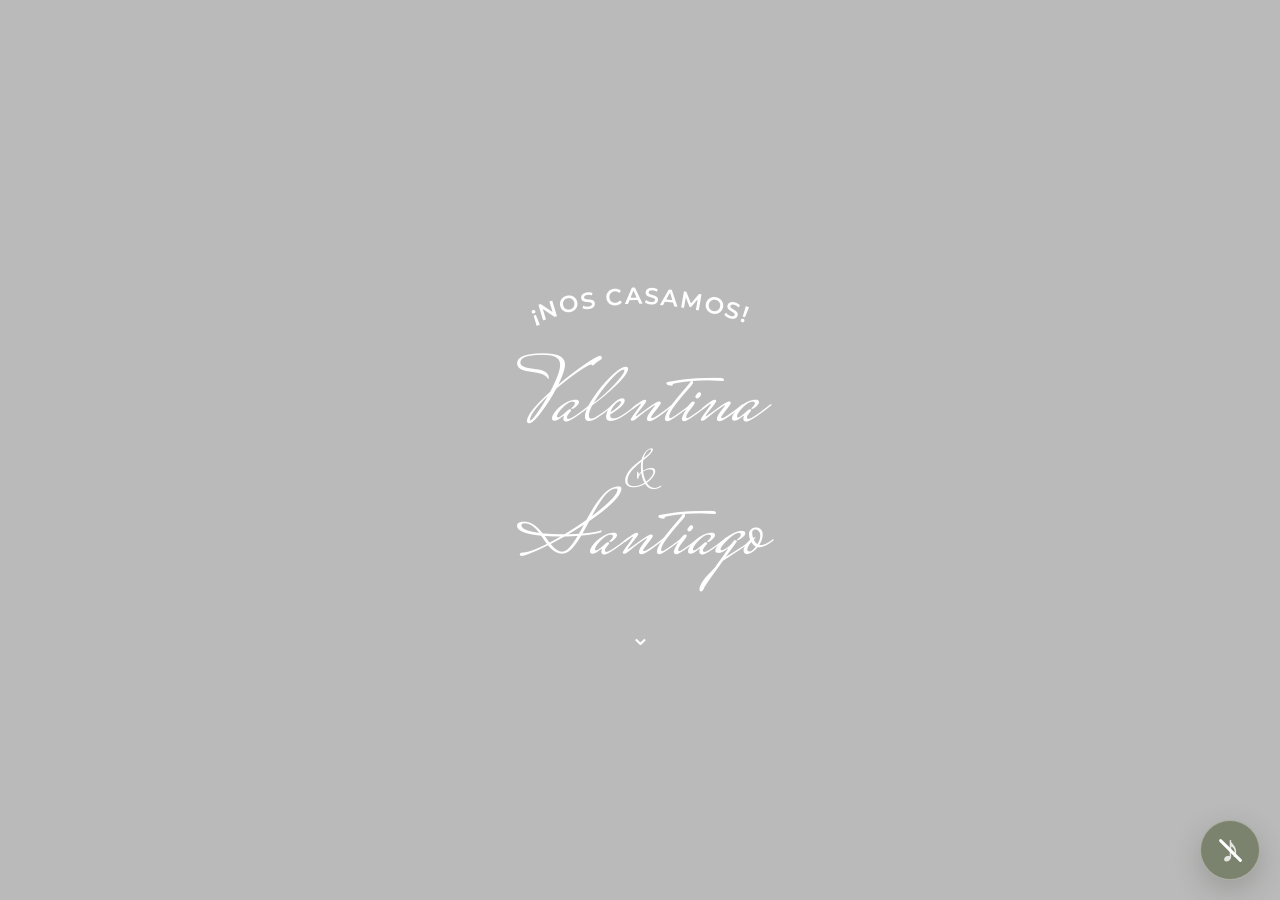
==== commit 5664c65d: "Add files via upload" ====
--- a/index.html
+++ b/index.html
@@ -83,39 +83,46 @@
   </div>
 </section>
 <section class="band s2-gift">
-  <div class="gift-animated" data-animate-icon aria-hidden="true">
-    <img class="gift-svg-file" src="assets/gift_box_animated.svg" alt="">
-  </div>
+  <div class="gift-clean-icon gift-clean-v17 gift-clean-v20" data-animate-icon aria-hidden="true">
+  <svg class="gift-clean-svg" viewBox="0 0 140 120">
+    <g class="gift-body-clean">
+      <rect x="35" y="62" width="70" height="40" rx="3"></rect>
+      <path d="M70 62V102"></path>
+    </g>
+
+    <g class="gift-magic-v20">
+      <path class="spark-v20 spark-v20-a" d="M66 56V42M59 49H73"></path>
+      <circle class="spark-dot-v20 spark-dot-v20-a" cx="86" cy="45" r="2.4"></circle>
+    </g>
+
+    <g class="gift-top-clean">
+      <rect x="29" y="43" width="82" height="13" rx="3"></rect>
+      <path d="M70 43V56"></path>
+      <path d="M69 43C60 40 51 35 52 28C53 23 59 23 64 27C68 30 69 36 69 43Z"></path>
+      <path d="M71 43C80 40 89 35 88 28C87 23 81 23 76 27C72 30 71 36 71 43Z"></path>
+    </g>
+  </svg>
+</div>
   <p class="reveal-on-scroll" style="--reveal-delay:140ms">¡El mejor regalo es tu presencia!<br/>Si querés hacernos un regalo, podés colaborar con nuestra luna de miel.</p>
   <button class="pill pill-white reveal-on-scroll" style="--reveal-delay:250ms" data-gift="">VER DATOS BANCARIOS</button>
 </section>
 
 <section class="section song-block s2-song paper-texture">
   <div class="song-card">
-    <div class="song-visual" data-animate-icon aria-hidden="true">
-      <svg class="song-svg" viewBox="0 0 140 120">
-        <g class="song-record">
-          <circle cx="58" cy="64" r="31"></circle>
-          <circle cx="58" cy="64" r="20"></circle>
-          <circle cx="58" cy="64" r="6"></circle>
-          <path d="M58 39C70 39 79 48 79 60"></path>
-        </g>
-        <g class="song-note song-note-one">
-          <path d="M91 31V69"></path>
-          <path d="M91 31L111 26V63"></path>
-          <ellipse cx="84" cy="72" rx="8" ry="5.5"></ellipse>
-          <ellipse cx="104" cy="66" rx="8" ry="5.5"></ellipse>
-        </g>
-        <g class="song-note song-note-two">
-          <path d="M112 21V42"></path>
-          <ellipse cx="106" cy="45" rx="6" ry="4.2"></ellipse>
-        </g>
-        <g class="song-spark">
-          <path d="M29 25v10M24 30h10"></path>
-          <path d="M118 77v8M114 81h8"></path>
-        </g>
-      </svg>
-    </div>
+    <div class="song-visual song-visual-clean" data-animate-icon aria-hidden="true">
+  <svg class="song-clean-svg" viewBox="0 0 120 100">
+    <g class="music-notes-clean">
+      <path d="M43 24V66"></path>
+      <path d="M43 24L79 17V58"></path>
+      <ellipse cx="35" cy="70" rx="9" ry="6"></ellipse>
+      <ellipse cx="71" cy="62" rx="9" ry="6"></ellipse>
+    </g>
+    <g class="music-accent-clean">
+      <path d="M92 27V35M88 31H96"></path>
+      <circle cx="24" cy="31" r="2.2"></circle>
+    </g>
+  </svg>
+</div>
     <p class="song-kicker reveal-on-scroll" style="--reveal-delay:70ms">LA MÚSICA TAMBIÉN LA HACEMOS ENTRE TODOS</p>
     <h2 class="section-title reveal-on-scroll" style="--reveal-delay:150ms">¿QUÉ CANCIÓN NO PUEDE FALTAR?</h2>
     <p class="song-copy reveal-on-scroll" style="--reveal-delay:230ms">Ayudanos a armar la playlist de la fiesta.<br/>Proponé esa canción que te haría salir a la pista sí o sí.</p>
@@ -199,17 +206,11 @@
 </footer>
 </article>
 </main>
-<audio id="siteAudio" data-invite-track="0" loop preload="auto" playsinline>
-  <source src="assets/track-02.mp3" type="audio/mpeg">
-  Tu navegador no puede reproducir este audio.
-</audio>
-<button aria-label="Reproducir música" aria-pressed="false" class="music-fab music-fab-v14" id="musicFab" type="button">
-  <svg class="music-speaker-icon" viewBox="0 0 48 48" aria-hidden="true">
-    <path class="speaker-body" d="M9 20H17L27 12V36L17 28H9Z"></path>
-    <path class="wave wave-1" d="M32 19C35 22 35 26 32 29"></path>
-    <path class="wave wave-2" d="M36 15C42 20 42 28 36 33"></path>
-  </svg>
-  <span class="music-bars" aria-hidden="true"><i></i><i></i><i></i></span>
+<audio id="siteAudio" data-invite-track="0" src="wedding-music-v17.mp3" loop preload="auto" autoplay playsinline></audio>
+
+<button aria-label="Silenciar música" aria-pressed="false" class="music-note-control music-note-control-v19" id="musicFab" type="button">
+  <span class="music-glyph-v19" aria-hidden="true">♪</span>
+  <span class="music-slash-v19" aria-hidden="true"></span>
 </button>
 <div class="lightbox" id="lightbox" aria-hidden="true"><button aria-label="Cerrar" class="lightbox-backdrop" data-lightbox-close></button><button aria-label="Cerrar" class="lightbox-close" data-lightbox-close>×</button><button aria-label="Anterior" class="lightbox-nav lightbox-prev" id="lightboxPrev">‹</button><div class="lightbox-stage"><img alt="" id="lightboxImg"/><div class="lightbox-caption" id="lightboxCaption"></div></div><button aria-label="Siguiente" class="lightbox-nav lightbox-next" id="lightboxNext">›</button></div>
 <div class="modal" id="modal" aria-hidden="true"><button aria-label="Cerrar" class="modal-backdrop" data-close></button><div class="modal-card" role="dialog" aria-modal="true"><button aria-label="Cerrar" class="modal-x" data-close>×</button><div id="modalBody"></div></div></div>
--- a/style.css
+++ b/style.css
@@ -2025,3 +2025,1295 @@
     animation:none!important;
   }
 }
+
+
+/* =========================================================
+   V15 · REGALO INLINE + MÚSICA FIABLE + FOOTER MÁS GRANDE
+   ========================================================= */
+
+/* Regalo garantizado: SVG inline, siempre visible. */
+.invite-02 .gift-animated.gift-inline{
+  position:relative;
+  width:122px;
+  height:112px;
+  margin:0 auto 18px;
+  opacity:1!important;
+  filter:none!important;
+  transform:none!important;
+  animation:none!important;
+  color:#fff;
+}
+.invite-02 .gift-inline-svg{
+  display:block;
+  width:100%;
+  height:100%;
+  overflow:visible;
+}
+.invite-02 .gift-inline-svg rect,
+.invite-02 .gift-inline-svg path,
+.invite-02 .gift-inline-svg circle{
+  fill:none;
+  stroke:currentColor;
+  stroke-width:4.4;
+  stroke-linecap:round;
+  stroke-linejoin:round;
+  vector-effect:non-scaling-stroke;
+}
+.invite-02 .gift-lid,
+.invite-02 .gift-bow{
+  transform-box:view-box;
+  transform-origin:80px 57px;
+}
+.invite-02 .gift-heart-inline{
+  fill:currentColor!important;
+  stroke:none!important;
+  opacity:0;
+  transform-box:fill-box;
+  transform-origin:center;
+}
+.invite-02 .gift-inline-sparks{
+  opacity:0;
+}
+.invite-02 .gift-inline-sparks circle{
+  fill:currentColor!important;
+  stroke:none!important;
+}
+.invite-02 .gift-animated.is-visible .gift-lid{
+  animation:giftLidInline 5.2s ease-in-out .8s infinite;
+}
+.invite-02 .gift-animated.is-visible .gift-bow{
+  animation:giftBowInline 5.2s ease-in-out .8s infinite;
+}
+.invite-02 .gift-animated.is-visible .gift-heart-inline{
+  animation:giftHeartInline 5.2s ease-out .8s infinite;
+}
+.invite-02 .gift-animated.is-visible .gift-inline-sparks{
+  animation:giftSparksInline 5.2s ease-out .8s infinite;
+}
+@keyframes giftLidInline{
+  0%,30%,82%,100%{transform:translateY(0) rotate(0)}
+  43%,67%{transform:translateY(-18px) rotate(-4deg)}
+}
+@keyframes giftBowInline{
+  0%,30%,82%,100%{transform:translateY(0) scale(1)}
+  43%,67%{transform:translateY(-18px) scale(1.04)}
+}
+@keyframes giftHeartInline{
+  0%,36%,75%,100%{opacity:0;transform:translateY(13px) scale(.55)}
+  48%{opacity:1;transform:translateY(-10px) scale(1)}
+  64%{opacity:.9;transform:translateY(-22px) scale(.90)}
+}
+@keyframes giftSparksInline{
+  0%,39%,72%,100%{opacity:0;transform:translateY(5px)}
+  49%{opacity:1;transform:translateY(-4px)}
+  63%{opacity:.35;transform:translateY(-12px)}
+}
+
+/* Pantalla inicial: el clic garantiza el permiso del navegador para reproducir. */
+.welcome-music{
+  position:fixed;
+  inset:0;
+  z-index:5000;
+  display:grid;
+  place-items:center;
+  padding:24px;
+  background:rgba(38,42,36,.48);
+  backdrop-filter:blur(9px);
+  -webkit-backdrop-filter:blur(9px);
+  opacity:1;
+  visibility:visible;
+  transition:opacity .55s ease, visibility .55s ease;
+}
+.welcome-music.is-hidden{
+  opacity:0;
+  visibility:hidden;
+  pointer-events:none;
+}
+.welcome-music-card{
+  width:min(430px,88vw);
+  padding:42px 30px 36px;
+  text-align:center;
+  background:rgba(249,247,241,.96);
+  border:1px solid rgba(255,255,255,.68);
+  box-shadow:0 24px 70px rgba(31,34,29,.22);
+}
+.welcome-music-card p{
+  margin:0 0 24px;
+  color:#5a5d52;
+  font:400 43px/1.05 "Mrs Saint Delafield",cursive;
+}
+.welcome-music-card p span{font-size:.68em}
+.welcome-music-card button{
+  min-width:220px;
+  border:0;
+  border-radius:30px;
+  padding:13px 25px;
+  background:#a8ad92;
+  color:#fff;
+  font:500 11px/1 "Montserrat",sans-serif;
+  letter-spacing:.12em;
+  cursor:pointer;
+  transition:transform .2s ease, filter .2s ease;
+}
+.welcome-music-card button:hover{transform:translateY(-1px);filter:brightness(.98)}
+.welcome-music-card small{
+  display:block;
+  margin-top:14px;
+  color:#898b82;
+  font-size:10px;
+  letter-spacing:.03em;
+}
+
+/* Control musical: sin logo ni elementos superpuestos. */
+.music-control-text{
+  position:fixed;
+  z-index:2500;
+  right:18px;
+  bottom:18px;
+  min-width:108px;
+  height:43px;
+  padding:0 16px;
+  border:0;
+  border-radius:23px;
+  display:flex;
+  align-items:center;
+  justify-content:center;
+  gap:9px;
+  background:rgba(126,132,111,.96);
+  color:#fff;
+  box-shadow:0 10px 28px rgba(50,51,46,.20);
+  cursor:pointer;
+  font-family:"Montserrat",sans-serif;
+}
+.music-control-label{
+  font-size:10px;
+  font-weight:600;
+  letter-spacing:.12em;
+}
+.music-control-state{
+  min-width:24px;
+  font-size:9px;
+  font-weight:600;
+  letter-spacing:.06em;
+  opacity:.78;
+}
+.music-control-text.is-playing{
+  background:rgba(111,130,105,.98);
+  box-shadow:0 0 0 5px rgba(111,130,105,.12),0 10px 28px rgba(50,51,46,.20);
+}
+.music-control-text.has-error{
+  min-width:142px;
+  background:rgba(145,112,103,.97);
+}
+
+/* Anula por completo el diseño musical viejo. */
+.music-fab{display:none!important}
+
+/* Footer final más grande. */
+.invite-02 .studio-footer-v14{
+  min-height:290px;
+  padding:60px max(6vw,34px);
+}
+.invite-02 .studio-footer-v14 > div{
+  min-height:160px;
+  padding:18px 46px;
+  gap:17px;
+}
+.invite-02 .studio-footer-v14 b{
+  font-size:22px!important;
+  line-height:1.28;
+  letter-spacing:.11em;
+}
+.invite-02 .studio-footer-v14 > .studio-demo-cta span{
+  font-size:18px!important;
+  line-height:1.5;
+}
+.invite-02 .studio-footer-v14 .studio-social-block > b{
+  font-size:22px!important;
+}
+.invite-02 .studio-footer-v14 .studio-instagram span{
+  font-size:22px!important;
+  font-weight:500;
+}
+.invite-02 .studio-footer-v14 .studio-instagram-icon{
+  width:29px;
+  height:29px;
+}
+
+@media(max-width:720px){
+  .invite-02 .gift-animated.gift-inline{width:110px;height:102px}
+  .welcome-music-card{padding:36px 22px 31px}
+  .welcome-music-card p{font-size:39px}
+  .music-control-text{right:12px;bottom:12px;min-width:102px;height:41px;padding:0 14px}
+  .invite-02 .studio-footer-v14{min-height:380px;padding:42px 22px 46px}
+  .invite-02 .studio-footer-v14 > div{min-height:145px;padding:22px 8px}
+  .invite-02 .studio-footer-v14 b,
+  .invite-02 .studio-footer-v14 .studio-social-block > b{font-size:18px!important}
+  .invite-02 .studio-footer-v14 > .studio-demo-cta span{font-size:16px!important}
+  .invite-02 .studio-footer-v14 .studio-instagram span{font-size:20px!important}
+}
+
+@media(prefers-reduced-motion:reduce){
+  .invite-02 .gift-lid,
+  .invite-02 .gift-bow,
+  .invite-02 .gift-heart-inline,
+  .invite-02 .gift-inline-sparks{
+    animation:none!important;
+  }
+  .invite-02 .gift-heart-inline,
+  .invite-02 .gift-inline-sparks{display:none!important}
+}
+
+
+/* =========================================================
+   V16 · ICONOS LIMPIOS + AUDIO REHECHO
+   ========================================================= */
+
+.invite-02 .gift-clean-icon{
+  width:118px;height:104px;margin:0 auto 18px;
+  opacity:0;filter:blur(5px);transform:translateY(8px) scale(.96)
+}
+.invite-02 .gift-clean-icon.is-visible{animation:v16IconEnter .8s ease forwards}
+.invite-02 .gift-clean-svg{width:100%;height:100%;overflow:visible;color:#fff}
+.invite-02 .gift-clean-svg rect,
+.invite-02 .gift-clean-svg path,
+.invite-02 .gift-clean-svg circle{
+  fill:none;stroke:currentColor;stroke-width:3.6;stroke-linecap:round;stroke-linejoin:round
+}
+.invite-02 .gift-top-clean{transform-box:view-box;transform-origin:70px 54px}
+.invite-02 .gift-spark-clean{opacity:0}
+.invite-02 .gift-spark-clean circle{fill:currentColor;stroke:none}
+.invite-02 .gift-clean-icon.is-visible .gift-top-clean{animation:v16GiftOpen 5s ease-in-out 1s infinite}
+.invite-02 .gift-clean-icon.is-visible .gift-spark-clean{animation:v16GiftSpark 5s ease-out 1s infinite}
+@keyframes v16GiftOpen{
+  0%,35%,82%,100%{transform:translateY(0) rotate(0)}
+  48%,68%{transform:translateY(-16px) rotate(-3deg)}
+}
+@keyframes v16GiftSpark{
+  0%,42%,74%,100%{opacity:0;transform:translateY(3px)}
+  52%{opacity:1;transform:translateY(-3px)}
+  65%{opacity:.35;transform:translateY(-7px)}
+}
+
+.invite-02 .song-visual-clean{width:118px;height:92px}
+.invite-02 .song-clean-svg{width:100%;height:100%;overflow:visible;color:#8f947f}
+.invite-02 .song-clean-svg path,
+.invite-02 .song-clean-svg ellipse,
+.invite-02 .song-clean-svg circle{
+  fill:none;stroke:currentColor;stroke-width:2.65;stroke-linecap:round;stroke-linejoin:round
+}
+.invite-02 .song-clean-svg ellipse{fill:currentColor;stroke:none}
+.invite-02 .song-clean-svg .music-accent-clean circle{fill:currentColor;stroke:none}
+.invite-02 .song-visual-clean.is-visible .music-notes-clean{
+  transform-box:fill-box;transform-origin:center;animation:v16MusicFloat 3.8s ease-in-out 1s infinite
+}
+.invite-02 .song-visual-clean.is-visible .music-accent-clean{animation:v16MusicAccent 3.8s ease-in-out 1.2s infinite}
+@keyframes v16MusicFloat{
+  0%,100%{transform:translateY(0) rotate(0)}
+  50%{transform:translateY(-5px) rotate(1.5deg)}
+}
+@keyframes v16MusicAccent{0%,100%{opacity:.35}50%{opacity:1}}
+
+.music-speaker-control{
+  position:fixed;z-index:2500;right:20px;bottom:20px;width:58px;height:58px;
+  display:grid;place-items:center;padding:0;border:1px solid rgba(255,255,255,.34);
+  border-radius:18px;background:rgba(126,132,111,.96);color:#fff;
+  box-shadow:0 10px 28px rgba(50,51,46,.20);cursor:pointer;
+  transition:transform .2s ease,background .2s ease,box-shadow .2s ease
+}
+.music-speaker-control:hover{transform:translateY(-1px)}
+.music-speaker-svg{
+  width:31px;height:31px;fill:none;stroke:currentColor;stroke-width:2.25;
+  stroke-linecap:round;stroke-linejoin:round
+}
+.music-speaker-control.is-playing{
+  background:rgba(111,130,105,.98);
+  box-shadow:0 0 0 5px rgba(111,130,105,.13),0 10px 28px rgba(50,51,46,.20)
+}
+.music-speaker-control.is-playing .speaker-wave-1{animation:v16Wave 1.35s ease-in-out infinite}
+.music-speaker-control.is-playing .speaker-wave-2{animation:v16Wave 1.35s ease-in-out .12s infinite}
+.music-speaker-control.has-error{background:rgba(147,113,105,.97)}
+@keyframes v16Wave{0%,100%{opacity:.55}50%{opacity:1}}
+
+.music-control-text,
+.music-fab.music-fab-v14{display:none!important}
+
+.welcome-music-v16 .welcome-music-card{padding-bottom:30px}
+.welcome-music-v16 .enter-without-music{
+  display:block;margin:13px auto 0;min-width:0;padding:6px 10px;border:0;background:transparent;
+  color:#7d8075;font-size:10px;letter-spacing:.02em;text-decoration:underline;cursor:pointer
+}
+
+@keyframes v16IconEnter{to{opacity:1;filter:blur(0);transform:translateY(0) scale(1)}}
+
+@media(max-width:720px){
+  .music-speaker-control{width:54px;height:54px;right:13px;bottom:13px;border-radius:16px}
+  .music-speaker-svg{width:29px;height:29px}
+  .invite-02 .gift-clean-icon{width:108px;height:96px}
+  .invite-02 .song-visual-clean{width:108px;height:86px}
+}
+
+@media(prefers-reduced-motion:reduce){
+  .invite-02 .gift-clean-icon,
+  .invite-02 .gift-clean-icon.is-visible{opacity:1!important;filter:none!important;transform:none!important;animation:none!important}
+  .invite-02 .gift-top-clean,
+  .invite-02 .gift-spark-clean,
+  .invite-02 .music-notes-clean,
+  .invite-02 .music-accent-clean,
+  .music-speaker-control .speaker-wave{animation:none!important}
+}
+
+
+/* =========================================================
+   V17 · ESCALA DESKTOP + AUTOPLAY + NOTA MUSICAL + AFINES
+   ========================================================= */
+
+/* Se elimina por completo cualquier vestigio del cartel de entrada. */
+.welcome-music,
+.welcome-music-v16{display:none!important}
+
+/* Control musical: una sola nota. Activa = movimiento sutil.
+   Muteada = nota quieta + barra diagonal. */
+.music-speaker-control,
+.music-control-text,
+.music-fab.music-fab-v14{display:none!important}
+
+.music-note-control{
+  position:fixed;
+  z-index:2600;
+  right:20px;
+  bottom:20px;
+  width:58px;
+  height:58px;
+  display:grid;
+  place-items:center;
+  padding:0;
+  border:1px solid rgba(255,255,255,.34);
+  border-radius:50%;
+  background:rgba(126,132,111,.96);
+  color:#fff;
+  box-shadow:0 10px 28px rgba(50,51,46,.20);
+  cursor:pointer;
+  transition:transform .2s ease,background .2s ease,box-shadow .2s ease;
+}
+.music-note-control:hover{transform:translateY(-1px)}
+.music-note-svg{
+  width:32px;
+  height:32px;
+  overflow:visible;
+  fill:none;
+  stroke:currentColor;
+  stroke-width:2.35;
+  stroke-linecap:round;
+  stroke-linejoin:round;
+}
+.music-note-svg ellipse{
+  fill:currentColor;
+  stroke:none;
+}
+.music-note-glyph{
+  transform-box:fill-box;
+  transform-origin:center;
+}
+.music-muted-slash{
+  opacity:0;
+  stroke-width:2.6;
+}
+.music-note-control.is-playing{
+  background:rgba(111,130,105,.98);
+  box-shadow:0 0 0 5px rgba(111,130,105,.12),0 10px 28px rgba(50,51,46,.20);
+}
+.music-note-control.is-playing .music-note-glyph{
+  animation:v17MusicNoteMove 1.8s ease-in-out infinite;
+}
+.music-note-control.is-muted .music-note-glyph{
+  animation:none!important;
+  transform:none!important;
+}
+.music-note-control.is-muted .music-muted-slash{opacity:1}
+
+@keyframes v17MusicNoteMove{
+  0%,100%{transform:translateY(0) rotate(-2deg)}
+  45%{transform:translateY(-2px) rotate(4deg)}
+  70%{transform:translateY(1px) rotate(-1deg)}
+}
+
+/* Regalo: la tapa queda separada del cuerpo aun en reposo. */
+.invite-02 .gift-clean-v17{
+  width:122px;
+  height:108px;
+}
+.invite-02 .gift-clean-v17 .gift-top-clean{
+  transform-box:view-box;
+  transform-origin:70px 50px;
+}
+.invite-02 .gift-clean-v17.is-visible .gift-top-clean{
+  animation:v17GiftLift 5s ease-in-out 1s infinite;
+}
+.invite-02 .gift-clean-v17.is-visible .gift-spark-clean{
+  animation:v17GiftSpark 5s ease-out 1s infinite;
+}
+@keyframes v17GiftLift{
+  0%,35%,82%,100%{transform:translateY(0) rotate(0)}
+  48%,68%{transform:translateY(-13px) rotate(-3deg)}
+}
+@keyframes v17GiftSpark{
+  0%,43%,73%,100%{opacity:0;transform:translateY(2px)}
+  52%{opacity:1;transform:translateY(-3px)}
+  65%{opacity:.35;transform:translateY(-7px)}
+}
+
+/* Fotos siempre con puntas redondeadas, no sólo en hover. */
+.invite-02 .photo-grid img,
+.invite-02 .photo-grid img.zoomable-photo,
+.invite-02 .photo-grid img.reveal-on-scroll{
+  border-radius:18px;
+}
+.invite-02 .photo-grid{
+  gap:11px;
+}
+
+/* Texto de ceremonia y fiesta más oscuro/legible. */
+.invite-02 .s2-events .event-simple p{
+  color:#4f514c!important;
+  font-weight:400;
+}
+.invite-02 .s2-events .event-simple h2{
+  color:#33352f!important;
+}
+
+/* Instagram con mayor contraste. */
+.invite-02 .couple-instagram-svg{
+  color:#6f7563!important;
+}
+.invite-02 .couple-instagram-svg rect,
+.invite-02 .couple-instagram-svg circle{
+  stroke:#6f7563!important;
+}
+.invite-02 .couple-instagram-svg .ig-lens-dot{
+  fill:#6f7563!important;
+}
+
+/* Agradecimiento final más protagonista. */
+.invite-02 .final-thanks{
+  min-height:158px;
+}
+.invite-02 .final-thanks p{
+  font-size:20px!important;
+  line-height:1.55;
+  font-weight:400;
+}
+
+/* Desktop: escala general mayor para lectura cómoda. */
+@media(min-width:900px){
+  body{font-size:16px}
+
+  .section{padding:76px 6vw}
+  .band{padding:48px 6vw}
+
+  .invite-02 .script-hero h1{
+    font-size:clamp(78px,7.2vw,108px);
+  }
+  .invite-02 .arc-svg{
+    width:330px;
+    height:100px;
+  }
+  .invite-02 .arc-svg text{
+    font-size:13px;
+  }
+
+  .invite-02 .s2-count{
+    min-height:150px;
+  }
+  .invite-02 .band-kicker{
+    font-size:15px;
+    margin-bottom:14px;
+  }
+  .invite-02 .digital-countdown{
+    gap:26px;
+  }
+  .invite-02 .digital-countdown .unit{
+    min-width:66px;
+  }
+  .invite-02 .digital-countdown b{
+    font-size:29px;
+  }
+  .invite-02 .digital-countdown span{
+    font-size:11px;
+  }
+
+  .invite-02 .s2-events{
+    min-height:500px;
+    padding-top:84px;
+    padding-bottom:84px;
+  }
+  .invite-02 .twocol.narrow-wide{
+    width:min(1160px,90vw);
+    gap:110px;
+  }
+  .invite-02 .s2-events .event-icon-shell{
+    width:130px;
+    height:122px;
+    flex-basis:122px;
+  }
+  .invite-02 .ceremony-icon-animated .event-ref,
+  .invite-02 .church-svg{
+    width:116px;
+    height:108px;
+  }
+  .invite-02 .s2-events .toast-svg.champagne-flutes{
+    width:100px;
+    height:100px;
+  }
+  .invite-02 .s2-events .event-simple h2{
+    font-size:24px;
+    margin-bottom:20px;
+  }
+  .invite-02 .s2-events .event-simple p{
+    max-width:430px;
+    min-height:132px;
+    font-size:17px!important;
+    line-height:1.7;
+    margin-bottom:27px;
+  }
+  .invite-02 .s2-events .pill{
+    min-width:260px;
+    min-height:46px;
+    padding:13px 38px;
+    font-size:12px;
+  }
+
+  .invite-02 .s2-gallery{
+    padding-top:72px;
+    padding-bottom:72px;
+  }
+  .invite-02 .photo-grid.eight{
+    width:min(1240px,94vw);
+  }
+  .invite-02 .photo-grid.eight img{
+    height:215px;
+  }
+
+  .invite-02 .s2-couple-instagram{
+    min-height:500px;
+    padding-top:78px;
+    padding-bottom:78px;
+  }
+  .invite-02 .couple-instagram-visual{
+    width:126px;
+    height:126px;
+  }
+  .invite-02 .couple-instagram-kicker{
+    font-size:13px;
+  }
+  .invite-02 .s2-couple-instagram .section-title{
+    font-size:24px;
+  }
+  .invite-02 .couple-instagram-copy{
+    font-size:17px;
+  }
+  .invite-02 .couple-instagram-handle{
+    font-size:22px;
+  }
+
+  .invite-02 .s2-gift{
+    min-height:330px;
+    padding-top:58px;
+    padding-bottom:58px;
+  }
+  .invite-02 .gift-clean-v17{
+    width:136px;
+    height:120px;
+  }
+  .invite-02 .s2-gift p{
+    font-size:18px!important;
+    line-height:1.75;
+  }
+  .invite-02 .s2-gift .pill{
+    min-height:46px;
+    padding:13px 40px;
+    font-size:12px;
+  }
+
+  .invite-02 .s2-song{
+    min-height:520px;
+    padding-top:82px;
+    padding-bottom:82px;
+  }
+  .invite-02 .song-card{
+    width:min(790px,82vw);
+    padding:48px 45px 52px;
+  }
+  .invite-02 .song-visual-clean{
+    width:138px;
+    height:108px;
+  }
+  .invite-02 .song-kicker{
+    font-size:13px;
+  }
+  .invite-02 .s2-song .section-title{
+    font-size:24px;
+  }
+  .invite-02 .song-copy{
+    font-size:17px;
+  }
+  .invite-02 .song-button{
+    min-height:46px;
+    font-size:12px;
+  }
+
+  .invite-02 .s2-useful{
+    min-height:620px;
+    padding-top:78px;
+    padding-bottom:82px;
+  }
+  .invite-02 .useful-wrap{
+    width:min(1120px,90vw);
+  }
+  .invite-02 .useful-kicker{
+    font-size:13px;
+  }
+  .invite-02 .s2-useful .section-title{
+    font-size:24px;
+  }
+  .invite-02 .useful-intro{
+    font-size:17px;
+  }
+  .invite-02 .useful-grid{
+    gap:25px;
+  }
+  .invite-02 .useful-card{
+    min-height:230px;
+    padding:38px 28px 34px;
+  }
+  .invite-02 .useful-card-icon-wrap{
+    width:68px;
+    height:68px;
+  }
+  .invite-02 .useful-card-icon{
+    width:64px;
+    height:64px;
+  }
+  .invite-02 .useful-card h3{
+    font-size:14px;
+    margin-bottom:13px;
+  }
+  .invite-02 .useful-card p{
+    font-size:15px;
+    line-height:1.72;
+  }
+
+  .invite-02 .rsvp-block{
+    min-height:360px;
+  }
+  .invite-02 .rsvp-block .section-title{
+    font-size:22px;
+  }
+  .invite-02 .rsvp-block p{
+    font-size:17px;
+  }
+  .invite-02 .rsvp-block .pill{
+    min-height:46px;
+    padding:13px 40px;
+    font-size:12px;
+  }
+
+  .invite-02 .final-thanks{
+    min-height:175px;
+  }
+  .invite-02 .final-thanks p{
+    font-size:22px!important;
+  }
+}
+
+@media(max-width:720px){
+  .music-note-control{
+    width:54px;
+    height:54px;
+    right:13px;
+    bottom:13px;
+  }
+  .music-note-svg{width:30px;height:30px}
+  .invite-02 .photo-grid img,
+  .invite-02 .photo-grid img.zoomable-photo,
+  .invite-02 .photo-grid img.reveal-on-scroll{
+    border-radius:14px;
+  }
+  .invite-02 .final-thanks p{
+    font-size:17px!important;
+  }
+}
+
+@media(prefers-reduced-motion:reduce){
+  .music-note-control.is-playing .music-note-glyph{
+    animation:none!important;
+  }
+}
+
+
+/* =========================================================
+   V18 · NOTA MUSICAL REFINADA + CUENTA REGRESIVA MAYOR
+         + TIPOGRAFÍA MÁS LEGIBLE
+   ========================================================= */
+
+/* Peso tipográfico general ligeramente mayor, sin perder la delicadeza. */
+.invite-02{
+  font-weight:400;
+}
+.invite-02 p,
+.invite-02 span,
+.invite-02 small,
+.invite-02 a{
+  font-weight:400;
+}
+.invite-02 button,
+.invite-02 .pill,
+.invite-02 h2,
+.invite-02 h3,
+.invite-02 .section-title,
+.invite-02 .event-simple h2,
+.invite-02 .useful-card h3{
+  font-weight:500;
+}
+.invite-02 .event-simple p,
+.invite-02 .song-copy,
+.invite-02 .useful-card p,
+.invite-02 .couple-instagram-copy,
+.invite-02 .rsvp-block p{
+  font-weight:400!important;
+}
+
+/* Nuevo ícono musical: una única corchea, clara y reconocible. */
+.music-note-control-v18{
+  width:58px;
+  height:58px;
+  border-radius:50%;
+  background:rgba(121,128,107,.97);
+  box-shadow:0 10px 28px rgba(50,51,46,.22);
+}
+.music-note-svg-v18{
+  width:31px;
+  height:31px;
+  overflow:visible;
+  stroke:currentColor;
+  fill:none;
+}
+.music-note-svg-v18 .note-head{
+  fill:currentColor;
+  stroke:none;
+}
+.music-note-svg-v18 .note-stem{
+  fill:none;
+  stroke:currentColor;
+  stroke-width:2.8;
+  stroke-linecap:round;
+}
+.music-note-svg-v18 .note-flag{
+  fill:currentColor;
+  stroke:none;
+}
+.music-note-svg-v18 .music-muted-slash{
+  opacity:0;
+  fill:none;
+  stroke:currentColor;
+  stroke-width:3.1;
+  stroke-linecap:round;
+}
+.music-note-control-v18.is-playing .music-note-glyph{
+  animation:v18NoteDance 1.65s ease-in-out infinite;
+}
+.music-note-control-v18.is-muted .music-note-glyph{
+  animation:none!important;
+  transform:none!important;
+  opacity:.82;
+}
+.music-note-control-v18.is-muted .music-muted-slash{
+  opacity:1;
+}
+.music-note-control-v18.is-playing{
+  background:rgba(104,124,99,.98);
+}
+@keyframes v18NoteDance{
+  0%,100%{transform:translateY(0) rotate(-3deg)}
+  35%{transform:translateY(-2.5px) rotate(4deg)}
+  67%{transform:translateY(1px) rotate(-1deg)}
+}
+
+/* Cuenta regresiva mucho más visible en computadora. */
+@media(min-width:900px){
+  .invite-02 .s2-count{
+    min-height:188px;
+    padding-top:48px;
+    padding-bottom:48px;
+  }
+  .invite-02 .band-kicker{
+    font-size:17px;
+    font-weight:500;
+    margin-bottom:18px;
+  }
+  .invite-02 .digital-countdown{
+    gap:36px;
+  }
+  .invite-02 .digital-countdown .unit{
+    min-width:88px;
+  }
+  .invite-02 .digital-countdown .unit:not(:last-child):after{
+    right:-21px;
+    top:2px;
+    font-size:30px;
+    font-weight:400;
+  }
+  .invite-02 .digital-countdown b{
+    font-size:39px;
+    line-height:1;
+    font-weight:500;
+    letter-spacing:.04em;
+  }
+  .invite-02 .digital-countdown span{
+    font-size:13px;
+    margin-top:8px;
+    font-weight:500;
+    letter-spacing:.05em;
+  }
+
+  /* Refuerzo de lectura en escritorio. */
+  .invite-02 .s2-events .event-simple p{
+    font-size:18px!important;
+    font-weight:400!important;
+  }
+  .invite-02 .song-copy,
+  .invite-02 .couple-instagram-copy,
+  .invite-02 .useful-intro,
+  .invite-02 .rsvp-block p{
+    font-weight:400!important;
+  }
+  .invite-02 .useful-card p{
+    font-weight:400!important;
+  }
+  .invite-02 .studio-footer-v14 span{
+    font-weight:400!important;
+  }
+}
+
+/* También en móvil la nota queda limpia, sólo algo más compacta. */
+@media(max-width:720px){
+  .music-note-control-v18{
+    width:54px;
+    height:54px;
+  }
+  .music-note-svg-v18{
+    width:29px;
+    height:29px;
+  }
+}
+
+/* Si el usuario prefiere menos movimiento, la nota queda estática. */
+@media(prefers-reduced-motion:reduce){
+  .music-note-control-v18.is-playing .music-note-glyph{
+    animation:none!important;
+  }
+}
+
+
+/* =========================================================
+   V19 · CUENTA REGRESIVA MÁS GRANDE + INFO ÚTIL AMPLIADA
+         + REGALO/¡NOS CASAMOS! MAYORES + NUEVO ÍCONO MUSICAL
+   ========================================================= */
+
+/* Nuevo ícono musical: símbolo tipográfico limpio y robusto. */
+.music-note-control-v19{
+  position:fixed;
+  z-index:2600;
+  right:20px;
+  bottom:20px;
+  width:60px;
+  height:60px;
+  display:grid;
+  place-items:center;
+  border:1px solid rgba(255,255,255,.34);
+  border-radius:50%;
+  padding:0;
+  background:rgba(121,128,107,.97);
+  color:#fff;
+  box-shadow:0 10px 28px rgba(50,51,46,.22);
+  cursor:pointer;
+  overflow:hidden;
+}
+.music-note-control-v19 .music-glyph-v19{
+  display:block;
+  font-family:"Times New Roman","Georgia",serif;
+  font-size:34px;
+  line-height:1;
+  font-weight:700;
+  transform-origin:center;
+  transform:translateY(-1px);
+}
+.music-note-control-v19 .music-slash-v19{
+  position:absolute;
+  width:31px;
+  height:3px;
+  border-radius:3px;
+  background:currentColor;
+  transform:rotate(45deg);
+  opacity:0;
+}
+.music-note-control-v19.is-playing{
+  background:rgba(104,124,99,.98);
+}
+.music-note-control-v19.is-playing .music-glyph-v19{
+  animation:v19MusicBounce 1.55s ease-in-out infinite;
+}
+.music-note-control-v19.is-muted .music-glyph-v19{
+  animation:none!important;
+  opacity:.78;
+}
+.music-note-control-v19.is-muted .music-slash-v19{
+  opacity:1;
+}
+@keyframes v19MusicBounce{
+  0%,100%{transform:translateY(-1px) rotate(-4deg)}
+  40%{transform:translateY(-4px) rotate(5deg)}
+  72%{transform:translateY(0) rotate(-1deg)}
+}
+
+/* Desactiva totalmente los dibujos musicales anteriores. */
+.music-note-control-v18 .music-note-svg-v18,
+.music-note-control-v18 .music-note-svg,
+.music-note-svg-v18{
+  display:none!important;
+}
+
+/* Desktop: ¡NOS CASAMOS! más grande y con más presencia. */
+@media(min-width:900px){
+  .invite-02 .arc-svg{
+    width:420px!important;
+    height:126px!important;
+    overflow:visible;
+  }
+  .invite-02 .arc-svg text{
+    font-size:17px!important;
+    font-weight:600!important;
+    letter-spacing:.09em;
+  }
+
+  /* Cuenta regresiva: claramente más grande que V18. */
+  .invite-02 .s2-count{
+    min-height:228px!important;
+    padding-top:58px!important;
+    padding-bottom:58px!important;
+  }
+  .invite-02 .band-kicker{
+    font-size:20px!important;
+    font-weight:600!important;
+    margin-bottom:24px!important;
+  }
+  .invite-02 .digital-countdown{
+    gap:52px!important;
+  }
+  .invite-02 .digital-countdown .unit{
+    min-width:110px!important;
+  }
+  .invite-02 .digital-countdown b{
+    font-size:52px!important;
+    line-height:.98!important;
+    font-weight:600!important;
+    letter-spacing:.035em!important;
+  }
+  .invite-02 .digital-countdown span{
+    font-size:15px!important;
+    margin-top:11px!important;
+    font-weight:600!important;
+    letter-spacing:.055em!important;
+  }
+  .invite-02 .digital-countdown .unit:not(:last-child):after{
+    right:-30px!important;
+    top:5px!important;
+    font-size:39px!important;
+    font-weight:500!important;
+  }
+
+  /* INFO ÚTIL: todo el bloque crece, no sólo el título. */
+  .invite-02 .s2-useful{
+    min-height:760px!important;
+    padding-top:96px!important;
+    padding-bottom:104px!important;
+  }
+  .invite-02 .useful-wrap{
+    width:min(1280px,92vw)!important;
+  }
+  .invite-02 .useful-heading{
+    margin-bottom:48px!important;
+  }
+  .invite-02 .useful-kicker{
+    font-size:15px!important;
+    font-weight:600!important;
+    margin-bottom:13px!important;
+  }
+  .invite-02 .s2-useful .section-title{
+    font-size:31px!important;
+    margin-bottom:18px!important;
+    font-weight:600!important;
+  }
+  .invite-02 .useful-intro{
+    font-size:19px!important;
+    line-height:1.65!important;
+  }
+  .invite-02 .useful-grid{
+    gap:32px!important;
+  }
+  .invite-02 .useful-card{
+    min-height:300px!important;
+    padding:48px 36px 42px!important;
+  }
+  .invite-02 .useful-card-icon-wrap{
+    width:82px!important;
+    height:82px!important;
+    margin-bottom:20px!important;
+  }
+  .invite-02 .useful-card-icon{
+    width:76px!important;
+    height:76px!important;
+  }
+  .invite-02 .useful-card h3{
+    font-size:17px!important;
+    margin-bottom:17px!important;
+    font-weight:600!important;
+    letter-spacing:.14em!important;
+  }
+  .invite-02 .useful-card p{
+    font-size:17px!important;
+    line-height:1.78!important;
+    font-weight:450!important;
+  }
+
+  /* Regalo ligeramente más grande que V18. */
+  .invite-02 .s2-gift{
+    min-height:380px!important;
+    padding-top:72px!important;
+    padding-bottom:72px!important;
+  }
+  .invite-02 .gift-clean-v17{
+    width:158px!important;
+    height:140px!important;
+    margin-bottom:24px!important;
+  }
+  .invite-02 .s2-gift p{
+    font-size:20px!important;
+    line-height:1.75!important;
+    margin-bottom:24px!important;
+  }
+  .invite-02 .s2-gift .pill{
+    min-height:50px!important;
+    padding:15px 44px!important;
+    font-size:13px!important;
+  }
+}
+
+@media(max-width:720px){
+  .music-note-control-v19{
+    width:54px;
+    height:54px;
+    right:13px;
+    bottom:13px;
+  }
+  .music-note-control-v19 .music-glyph-v19{
+    font-size:31px;
+  }
+  .music-note-control-v19 .music-slash-v19{
+    width:28px;
+  }
+}
+
+@media(prefers-reduced-motion:reduce){
+  .music-note-control-v19.is-playing .music-glyph-v19{
+    animation:none!important;
+  }
+}
+
+
+/* =========================================================
+   V20 · NOTA MUSICAL UN POCO MAYOR + TAPA LATERAL + BRILLOS
+   ========================================================= */
+
+/* Nota musical algo más grande dentro del mismo botón. */
+.music-note-control-v19 .music-glyph-v19{
+  font-size:39px!important;
+  transform:translateY(-2px);
+}
+@media(max-width:720px){
+  .music-note-control-v19 .music-glyph-v19{
+    font-size:35px!important;
+  }
+}
+
+/* La tapa ahora pivota lateralmente: un extremo sube más que el otro. */
+.invite-02 .gift-clean-v20 .gift-top-clean{
+  transform-box:view-box;
+  transform-origin:34px 52px!important;
+}
+.invite-02 .gift-clean-v20.is-visible .gift-top-clean{
+  animation:v20GiftSideOpen 5.2s cubic-bezier(.35,.7,.25,1) 1s infinite!important;
+}
+
+/* Brillos que salen claramente desde el interior de la caja. */
+.invite-02 .gift-clean-v20 .gift-magic-v20{
+  opacity:0;
+  pointer-events:none;
+}
+.invite-02 .gift-clean-v20 .gift-magic-v20 .spark-v20,
+.invite-02 .gift-clean-v20 .gift-magic-v20 .spark-dot-v20{
+  transform-box:fill-box;
+  transform-origin:center;
+}
+.invite-02 .gift-clean-v20 .gift-magic-v20 .spark-v20{
+  fill:none;
+  stroke:currentColor;
+  stroke-width:3.2;
+  stroke-linecap:round;
+}
+.invite-02 .gift-clean-v20 .gift-magic-v20 .spark-dot-v20{
+  fill:currentColor!important;
+  stroke:none!important;
+}
+.invite-02 .gift-clean-v20.is-visible .gift-magic-v20{
+  animation:v20MagicGroup 5.2s ease-out 1s infinite;
+}
+.invite-02 .gift-clean-v20.is-visible .spark-v20-a{
+  animation:v20SparkRise 5.2s ease-out 1.00s infinite;
+}
+.invite-02 .gift-clean-v20.is-visible .spark-v20-b{
+  animation:v20SparkRise 5.2s ease-out 1.12s infinite;
+}
+.invite-02 .gift-clean-v20.is-visible .spark-v20-c{
+  animation:v20SparkRise 5.2s ease-out 1.24s infinite;
+}
+.invite-02 .gift-clean-v20.is-visible .spark-dot-v20-a{
+  animation:v20DotRise 5.2s ease-out 1.08s infinite;
+}
+.invite-02 .gift-clean-v20.is-visible .spark-dot-v20-b{
+  animation:v20DotRise 5.2s ease-out 1.22s infinite;
+}
+
+@keyframes v20GiftSideOpen{
+  0%,34%,82%,100%{
+    transform:translate(0,0) rotate(0deg);
+  }
+  47%,68%{
+    transform:translate(2px,-8px) rotate(-8deg);
+  }
+}
+
+@keyframes v20MagicGroup{
+  0%,39%,74%,100%{opacity:0}
+  47%,64%{opacity:1}
+}
+
+@keyframes v20SparkRise{
+  0%,40%,75%,100%{
+    opacity:0;
+    transform:translateY(8px) scale(.72);
+  }
+  49%{
+    opacity:1;
+    transform:translateY(-2px) scale(1.08);
+  }
+  62%{
+    opacity:.72;
+    transform:translateY(-11px) scale(.96);
+  }
+}
+
+@keyframes v20DotRise{
+  0%,41%,75%,100%{
+    opacity:0;
+    transform:translateY(7px) scale(.65);
+  }
+  51%{
+    opacity:1;
+    transform:translateY(-3px) scale(1.18);
+  }
+  63%{
+    opacity:.55;
+    transform:translateY(-13px) scale(.9);
+  }
+}
+
+/* Evita que la animación vieja del brillo interfiera. */
+.invite-02 .gift-clean-v20 .gift-spark-clean{
+  display:none!important;
+}
+
+@media(prefers-reduced-motion:reduce){
+  .invite-02 .gift-clean-v20 .gift-top-clean,
+  .invite-02 .gift-clean-v20 .gift-magic-v20,
+  .invite-02 .gift-clean-v20 .spark-v20,
+  .invite-02 .gift-clean-v20 .spark-dot-v20{
+    animation:none!important;
+  }
+  .invite-02 .gift-clean-v20 .gift-magic-v20{
+    opacity:.55!important;
+  }
+}
+
+
+/* =========================================================
+   V21 · TAPA MÁS ABIERTA + MENOS BRILLOS
+   ========================================================= */
+
+/* La tapa ahora se abre más hacia un costado sin llegar a desprenderse. */
+.invite-02 .gift-clean-v20.is-visible .gift-top-clean{
+  animation:v21GiftSideOpen 5.2s cubic-bezier(.32,.72,.22,1) 1s infinite!important;
+}
+
+@keyframes v21GiftSideOpen{
+  0%,34%,82%,100%{
+    transform:translate(0,0) rotate(0deg);
+  }
+  47%,68%{
+    transform:translate(6px,-15px) rotate(-15deg);
+  }
+}
+
+/* Menos destellos, pero algo más claros para que se lean bien. */
+.invite-02 .gift-clean-v20.is-visible .spark-v20-a{
+  animation:v21SparkRise 5.2s ease-out 1.02s infinite!important;
+}
+.invite-02 .gift-clean-v20.is-visible .spark-dot-v20-a{
+  animation:v21DotRise 5.2s ease-out 1.16s infinite!important;
+}
+
+.invite-02 .gift-clean-v20 .spark-v20-b,
+.invite-02 .gift-clean-v20 .spark-v20-c,
+.invite-02 .gift-clean-v20 .spark-dot-v20-b{
+  display:none!important;
+}
+
+@keyframes v21SparkRise{
+  0%,40%,75%,100%{
+    opacity:0;
+    transform:translateY(9px) scale(.72);
+  }
+  49%{
+    opacity:1;
+    transform:translateY(-4px) scale(1.10);
+  }
+  62%{
+    opacity:.62;
+    transform:translateY(-13px) scale(.96);
+  }
+}
+
+@keyframes v21DotRise{
+  0%,41%,75%,100%{
+    opacity:0;
+    transform:translateY(8px) scale(.65);
+  }
+  51%{
+    opacity:1;
+    transform:translateY(-4px) scale(1.16);
+  }
+  63%{
+    opacity:.50;
+    transform:translateY(-12px) scale(.90);
+  }
+}
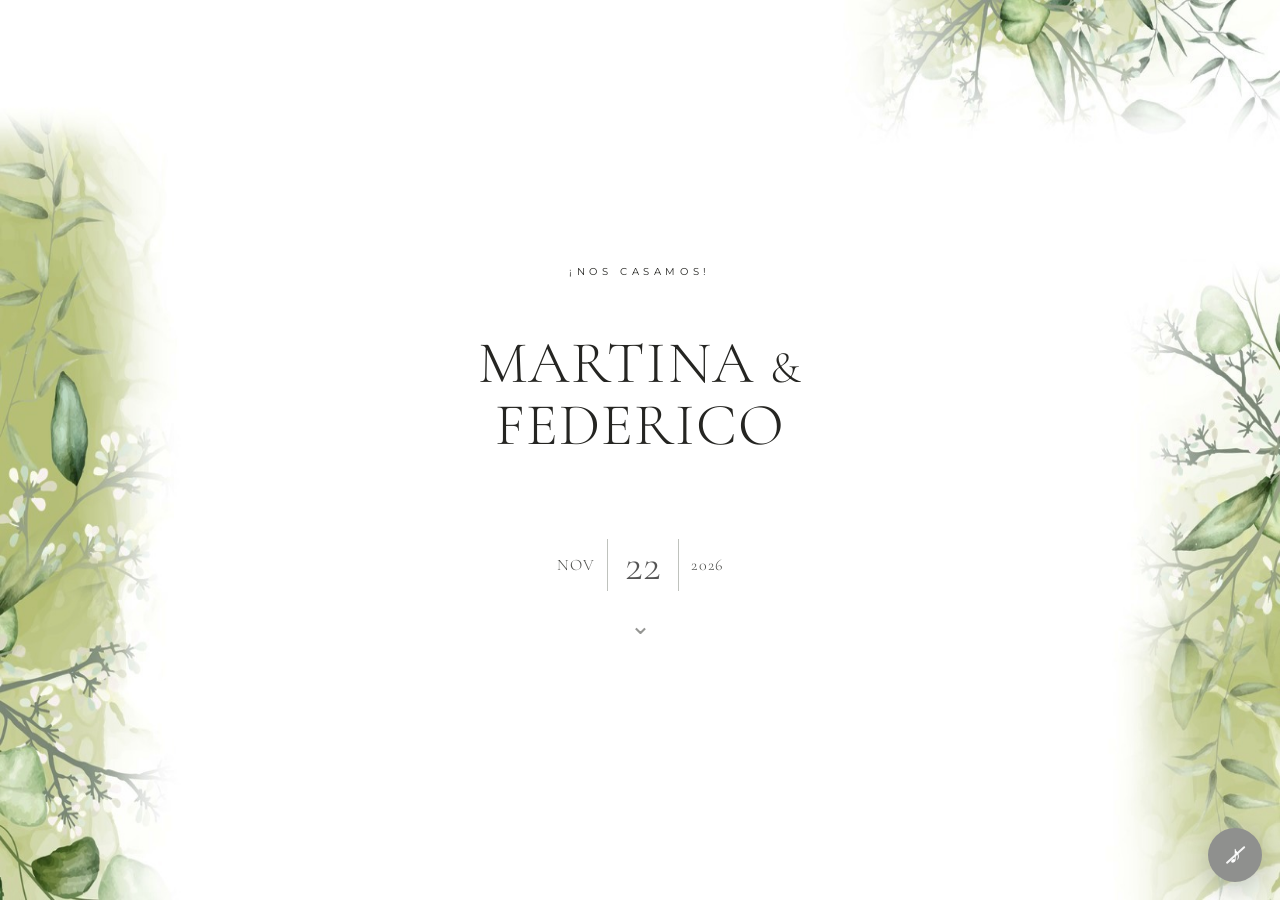
==== commit 2afe78be: "Add files via upload" ====
--- a/index.html
+++ b/index.html
@@ -4,216 +4,123 @@
 <meta charset="utf-8">
 <meta name="viewport" content="width=device-width,initial-scale=1,viewport-fit=cover">
 <meta name="theme-color" content="#f8f7f4">
-<script>document.documentElement.classList.add('js')</script>
-<title>Valentina &amp; Santiago · Fotográfica · Invitación</title>
+<title>Martina &amp; Federico · Botánica · Invitación</title>
 <link rel="preconnect" href="https://fonts.googleapis.com">
 <link rel="preconnect" href="https://fonts.gstatic.com" crossorigin>
 <link href="https://fonts.googleapis.com/css2?family=Allura&amp;family=Bodoni+Moda:opsz,wght@6..96,400;6..96,500&amp;family=Cinzel:wght@400;500&amp;family=Cormorant+Garamond:wght@300;400;500;600&amp;family=DM+Serif+Display&amp;family=Italiana&amp;family=Libre+Baskerville:wght@400;700&amp;family=Marcellus&amp;family=Montserrat:wght@300;400;500;600&amp;family=Mrs+Saint+Delafield&amp;family=Patrick+Hand&amp;family=Playfair+Display:wght@400;500;600&amp;family=Sacramento&amp;display=swap" rel="stylesheet">
-<link href="style.css" rel="stylesheet">
+<link href="style.css?v=4" rel="stylesheet">
+
+<style id="botanical-frame-v4">
+/* V4: el marco botánico ES el fondo de la primera pantalla.
+   No depende de z-index, rutas de assets ni capas sticky. */
+.s1-hero {
+  background-color:#fff !important;
+  background-image:url("[data-uri]") !important;
+  background-repeat:no-repeat !important;
+  background-position:center center !important;
+  background-size:100% 100% !important;
+  position:relative !important;
+  overflow:hidden !important;
+}
+.s1-hero > .hero-botanical-frame,
+.s1-hero > .hero-botanical-v2,
+.s1-hero > .hero-botanical-layer,
+.invite > .fixed-art-layer {
+  display:none !important;
+}
+.s1-hero > .hero-center {
+  position:relative !important;
+  z-index:10 !important;
+}
+@media (max-width:700px) {
+  .s1-hero {
+    background-image:url("[data-uri]") !important;
+    background-size:100% 100% !important;
+    background-position:center center !important;
+  }
+}
+</style>
+
 </head>
 <body>
 <main class="catalog">
-<article class="invite invite-02" data-couple="Valentina &amp; Santiago" data-date="2026-11-16T18:30:00" data-duration="6" data-location="Sofitel Montevideo Casino Carrasco &amp; Spa, Rambla República de México 6451, Montevideo, Uruguay">
-<section class="section section-hero photo-hero s2-hero">
-<div class="photo-cover" style="background-image:url('https://images.unsplash.com/photo-1501901609772-df0848060b33?auto=format&amp;fit=crop&amp;w=1900&amp;q=90')"></div>
-<div class="darken"></div>
-<div class="script-hero">
-<svg aria-hidden="true" class="arc-svg reveal-on-scroll" style="--reveal-delay:80ms" viewbox="0 0 300 92"><defs><path d="M24,78 Q150,4 276,78" id="weddingArc"></path></defs><text><textpath href="#weddingArc" startoffset="50%" text-anchor="middle">¡NOS CASAMOS!</textpath></text></svg>
-<h1 class="reveal-on-scroll" style="--reveal-delay:190ms">Valentina<br/><small>&amp;</small><br/>Santiago</h1>
-<button class="chevron light reveal-on-scroll" style="--reveal-delay:320ms" data-next-section="">⌄</button>
+<article class="invite invite-01" data-couple="Martina &amp; Federico" data-date="2026-11-22T19:00:00" data-duration="6" data-location="Iglesia San Juan Bautista, Montevideo, Uruguay">
+<section class="s1-hero section section-hero">
+<div class="hero-center">
+<p class="tiny caps">¡NOS CASAMOS!</p>
+<h1 class="serif-names">MARTINA <span>&amp;</span><br/>FEDERICO</h1>
+<div class="date-stack"><span>NOV</span><b>22</b><span>2026</span></div>
+<button aria-label="Seguir" class="chevron" data-next-section="">⌄</button>
 </div>
 </section>
-<section class="band s2-count">
-<p class="band-kicker reveal-on-scroll" style="--reveal-delay:40ms">Bienvenidos a nuestra boda</p>
-<div class="digital-countdown reveal-on-scroll" style="--reveal-delay:150ms" data-countdown="digital"></div>
+<section class="s1-count band band-mist">
+<p class="band-kicker">Bienvenidos a nuestra boda</p>
+<div class="digital-countdown" data-countdown="digital"></div>
 </section>
-<section class="section s2-events"><div class="twocol narrow-wide">
-<div class="event-simple"><div class="event-icon-shell ceremony-icon-animated" data-animate-icon aria-hidden="true">
-  <svg class="event-ref church-svg" viewBox="0 0 120 112" aria-hidden="true">
-    <g fill="none" stroke="currentColor" stroke-width="2.3" stroke-linecap="round" stroke-linejoin="round">
-      <path d="M22 99H98"/>
-      <path d="M31 99V54L60 33L89 54V99"/>
-      <path d="M41 99V61H79V99"/>
-      <path d="M52 99V76C52 70.5 55.6 67 60 67C64.4 67 68 70.5 68 76V99"/>
-      <path d="M60 33V16"/>
-      <path d="M53 22H67"/>
-      <path d="M28 55L60 31L92 55"/>
-      <path d="M38 48V31H49V40"/>
-      <circle cx="60" cy="53" r="5"/>
-    </g>
-  </svg>
-</div><h2 class="reveal-on-scroll" style="--reveal-delay:120ms">CEREMONIA</h2><p class="reveal-on-scroll" style="--reveal-delay:220ms">16 de noviembre · 18:30 h<br/>Iglesia Stella Maris<br/>Carrasco · Montevideo</p><button class="pill pill-olive reveal-on-scroll" style="--reveal-delay:320ms" data-map="Iglesia Stella Maris, Gabriel Otero, Carrasco, Montevideo, Uruguay">LLEGAR A LA CEREMONIA</button></div>
-<div class="event-simple"><div class="event-icon-shell toast-clink" data-animate-icon aria-hidden="true"><svg class="toast-svg champagne-flutes" viewBox="0 0 120 112" role="img" aria-label="Dos copas flauta de champán brindando"><g class="toast-heart-vector"><path d="M60 15 C57 10 49 11 49 17 C49 23 56 27 60 31 C64 27 71 23 71 17 C71 11 63 10 60 15Z"/></g><g class="toast-glass toast-glass-left"><path class="flute-bowl" d="M24 18 H42 C41.7 31 40.9 45.7 38.6 57.7 C37.3 64.5 35.3 68.3 33 68.3 C30.7 68.3 28.7 64.5 27.4 57.7 C25.1 45.7 24.3 31 24 18 Z"/><path class="champagne-line" d="M26.8 43.5 H39.2"/><path class="flute-stem" d="M33 68.3 V102.5"/><path class="flute-base" d="M24.7 105 H41.3"/><circle cx="29.2" cy="51.7" r="1.05"/><circle cx="34.4" cy="47.1" r=".95"/><circle cx="37.5" cy="55" r="1.02"/></g><g class="toast-glass toast-glass-right"><path class="flute-bowl" d="M78 18 H96 C95.7 31 94.9 45.7 92.6 57.7 C91.3 64.5 89.3 68.3 87 68.3 C84.7 68.3 82.7 64.5 81.4 57.7 C79.1 45.7 78.3 31 78 18 Z"/><path class="champagne-line" d="M80.8 43.5 H93.2"/><path class="flute-stem" d="M87 68.3 V102.5"/><path class="flute-base" d="M78.7 105 H95.3"/><circle cx="83.2" cy="52.6" r="1.02"/><circle cx="88.4" cy="47" r=".95"/><circle cx="91.7" cy="55.4" r="1.05"/></g><g class="toast-spark"><path d="M57 24 l-4 -4"/><path d="M63 24 l4 -4"/><path d="M60 22 v-6"/></g></svg></div><h2 class="reveal-on-scroll" style="--reveal-delay:150ms">FIESTA</h2><p class="reveal-on-scroll" style="--reveal-delay:250ms">Luego de la ceremonia · 20:00 h<br/>Salón Doré · Sofitel Montevideo<br/>Carrasco · Montevideo<br/>¡Te esperamos!</p><button class="pill pill-olive reveal-on-scroll" style="--reveal-delay:350ms" data-map="Sofitel Montevideo Casino Carrasco &amp; Spa, Rambla República de México 6451, Montevideo, Uruguay">LLEGAR A LA FIESTA</button></div>
-</div></section>
-<section class="section s2-gallery"><div class="photo-grid eight">
-<img class="reveal-on-scroll" style="--reveal-delay:0ms" alt="Pareja" decoding="async" loading="lazy" referrerpolicy="no-referrer" src="https://images.unsplash.com/photo-1520854221256-17451cc331bf?auto=format&amp;fit=crop&amp;w=700&amp;q=86"/>
-<img class="reveal-on-scroll" style="--reveal-delay:90ms" alt="Pareja" decoding="async" loading="lazy" referrerpolicy="no-referrer" src="https://images.unsplash.com/photo-1494774157365-9e04c6720e47?auto=format&amp;fit=crop&amp;w=700&amp;q=86"/>
-<img class="reveal-on-scroll" style="--reveal-delay:180ms" alt="Pareja" decoding="async" loading="lazy" referrerpolicy="no-referrer" src="https://images.unsplash.com/photo-1522673607200-164d1b6ce486?auto=format&amp;fit=crop&amp;w=700&amp;q=86"/>
-<img class="reveal-on-scroll" style="--reveal-delay:270ms" alt="Pareja" decoding="async" loading="lazy" referrerpolicy="no-referrer" src="https://images.unsplash.com/photo-1516589178581-6cd7833ae3b2?auto=format&amp;fit=crop&amp;w=700&amp;q=86"/>
-<img class="reveal-on-scroll" style="--reveal-delay:0ms" alt="Pareja" decoding="async" loading="lazy" referrerpolicy="no-referrer" src="https://images.unsplash.com/photo-1529634597503-139d3726fed5?auto=format&amp;fit=crop&amp;w=700&amp;q=86"/>
-<img class="reveal-on-scroll" style="--reveal-delay:90ms" alt="Pareja" decoding="async" loading="lazy" referrerpolicy="no-referrer" src="https://images.unsplash.com/photo-1507501336603-6e31db2be093?auto=format&amp;fit=crop&amp;w=700&amp;q=86"/>
-<img class="reveal-on-scroll" style="--reveal-delay:180ms" alt="Pareja" decoding="async" loading="lazy" referrerpolicy="no-referrer" src="https://images.unsplash.com/photo-1529634806980-85c3dd6d34ac?auto=format&amp;fit=crop&amp;w=700&amp;q=86"/>
-<img class="reveal-on-scroll" style="--reveal-delay:270ms" alt="Pareja" decoding="async" loading="lazy" referrerpolicy="no-referrer" src="https://images.unsplash.com/photo-1523438885200-e635ba2c371e?auto=format&amp;fit=crop&amp;w=700&amp;q=86"/>
-</div></section>
-
-<section class="section s2-couple-instagram">
-  <div class="couple-instagram-card">
-    <div class="couple-instagram-visual" data-animate-icon aria-hidden="true">
-      <span class="instagram-aura instagram-aura-1"></span>
-      <span class="instagram-aura instagram-aura-2"></span>
-      <svg class="couple-instagram-svg" viewBox="0 0 120 120">
-        <rect x="25" y="25" width="70" height="70" rx="21"></rect>
-        <circle cx="60" cy="60" r="18"></circle>
-        <circle class="ig-lens-dot" cx="83" cy="38" r="4.2"></circle>
-      </svg>
-    </div>
-    <p class="couple-instagram-kicker reveal-on-scroll" style="--reveal-delay:70ms">SEGUÍ NUESTROS MOMENTOS</p>
-    <h2 class="section-title reveal-on-scroll" style="--reveal-delay:150ms">INSTAGRAM DE LA PAREJA</h2>
-    <p class="couple-instagram-copy reveal-on-scroll" style="--reveal-delay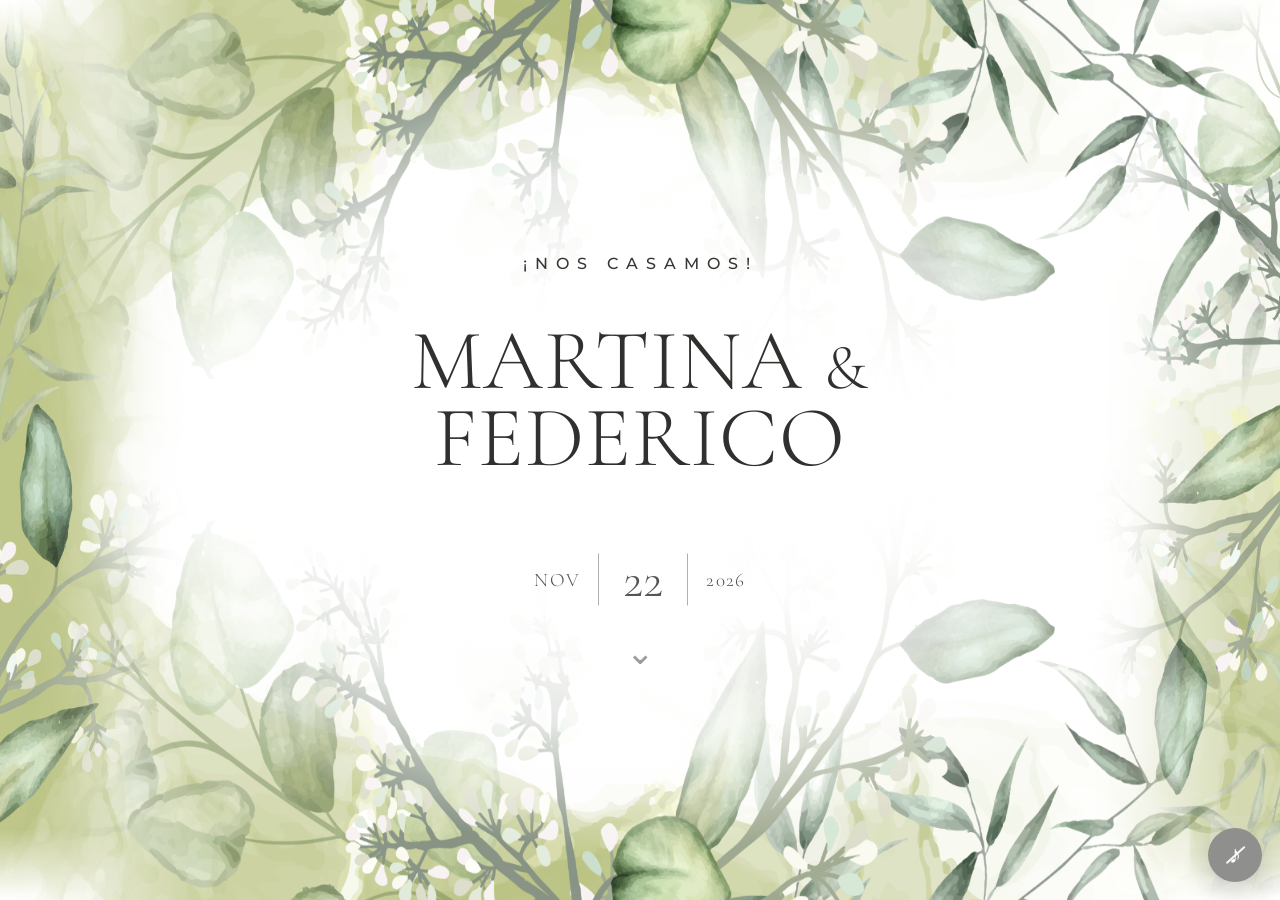
==== commit 1bae46aa: "Add files via upload" ====
--- a/index.html
+++ b/index.html
@@ -1,44 +1,739 @@
 <!doctype html>
 <html lang="es">
 <head>
+<script>document.documentElement.classList.add('js')</script>
 <meta charset="utf-8">
 <meta name="viewport" content="width=device-width,initial-scale=1,viewport-fit=cover">
 <meta name="theme-color" content="#f8f7f4">
-<title>Martina &amp; Federico · Botánica · Invitación</title>
+<title>Martina &amp; Federico · Botánica · Invitación V6</title>
 <link rel="preconnect" href="https://fonts.googleapis.com">
 <link rel="preconnect" href="https://fonts.gstatic.com" crossorigin>
 <link href="https://fonts.googleapis.com/css2?family=Allura&amp;family=Bodoni+Moda:opsz,wght@6..96,400;6..96,500&amp;family=Cinzel:wght@400;500&amp;family=Cormorant+Garamond:wght@300;400;500;600&amp;family=DM+Serif+Display&amp;family=Italiana&amp;family=Libre+Baskerville:wght@400;700&amp;family=Marcellus&amp;family=Montserrat:wght@300;400;500;600&amp;family=Mrs+Saint+Delafield&amp;family=Patrick+Hand&amp;family=Playfair+Display:wght@400;500;600&amp;family=Sacramento&amp;display=swap" rel="stylesheet">
-<link href="style.css?v=4" rel="stylesheet">
-
-<style id="botanical-frame-v4">
-/* V4: el marco botánico ES el fondo de la primera pantalla.
-   No depende de z-index, rutas de assets ni capas sticky. */
-.s1-hero {
-  background-color:#fff !important;
-  background-image:url("[data-uri]") !important;
-  background-repeat:no-repeat !important;
-  background-position:center center !important;
-  background-size:100% 100% !important;
-  position:relative !important;
-  overflow:hidden !important;
-}
-.s1-hero > .hero-botanical-frame,
-.s1-hero > .hero-botanical-v2,
-.s1-hero > .hero-botanical-layer,
-.invite > .fixed-art-layer {
-  display:none !important;
-}
-.s1-hero > .hero-center {
-  position:relative !important;
-  z-index:10 !important;
-}
-@media (max-width:700px) {
-  .s1-hero {
-    background-image:url("[data-uri]") !important;
-    background-size:100% 100% !important;
-    background-position:center center !important;
-  }
-}
+<style id="base-css-v6">
+
+:root{
+  --ink:#4d4c49;
+  --muted:#777570;
+  --sage:#afc58e;
+  --mist:#b9c6c5;
+  --olive:#a9ae93;
+  --beige:#d5c0ad;
+  --blue:#6486a5;
+  --ivory:#fbfaf7;
+  --paper:#f9f7f1;
+}
+*{box-sizing:border-box}
+html, body{margin:0;width:100%;height:100%;overflow:hidden;background:#fff;color:var(--ink);font-family:"Montserrat",Arial,sans-serif}
+button{font:inherit;color:inherit}.catalog{display:flex;width:100vw;height:100dvh;overflow-x:auto;overflow-y:hidden;scroll-snap-type:x mandatory;scroll-behavior:smooth;scrollbar-width:none;overscroll-behavior:none}.catalog::-webkit-scrollbar, .invite::-webkit-scrollbar{display:none}.invite{position:relative;flex:0 0 100vw;width:100vw;height:100dvh;overflow-y:auto;overflow-x:hidden;scroll-snap-align:start;scroll-snap-stop:always;background:#fff;scroll-behavior:smooth;scrollbar-width:none}.section, .band{position:relative;width:100%;display:flex;align-items:center;justify-content:center;text-align:center}.section{padding:58px 5vw;background:#fff}.section-hero{min-height:100dvh}.band{padding:38px 5vw}.tiny{font-size:8px}.caps, .section-title, .event-simple h2, .spaced-title{letter-spacing:.22em}.section-title{font:400 15px "Montserrat",Arial,sans-serif;margin:0 0 25px}.narrow-wide{width:min(1030px,92vw);margin:auto}.twocol{display:grid;grid-template-columns:1fr 1fr;gap:70px}.pill{border:0;border-radius:30px;padding:8px 23px;font-size:7px;letter-spacing:.03em;cursor:pointer;transition:.2s;min-width:126px}.pill:hover{transform:translateY(-1px);filter:brightness(.98)}.pill-white{background:#fff;color:#89957d}.pill-sage{background:#abc184;color:#fff}.pill-olive{background:#a9ae93;color:#fff}.pill-gray{background:#d5d5d3;color:#fff}.pill-beige{background:#d8c3b0;color:#fff}.pill-blue{background:#6688a5;color:#fff}.text-link{border:0;background:none;text-decoration:underline;font-size:9px;cursor:pointer}.paper-texture, .paper-texture-blue{background-color:#faf8f4;background-image:url("data:image/svg+xml,%3Csvg%20xmlns='http://www.w3.org/2000/svg'%20width='180'%20height='180'%20viewBox='0%200%20180%20180'%3E%3Cfilter%20id='n'%3E%3CfeTurbulence%20baseFrequency='.9'%20numOctaves='2'%20stitchTiles='stitch'%20type='fractalNoise'/%3E%3C/filter%3E%3Crect%20width='100%25'%20height='100%25'%20filter='url(%23n)'%20opacity='.035'/%3E%3C/svg%3E")}.paper-texture-blue{background-color:#fbf9f3}
+/* flotantes de referencia */
+.sound-fab{position:fixed;z-index:1000;right:17px;top:16px;width:34px;height:34px;border-radius:50%;border:0;background:#8f908e;color:#fff;display:grid;place-items:center;font-size:11px;opacity:.92;cursor:pointer}.consult-fab{position:fixed;z-index:1000;right:17px;bottom:18px;display:flex;flex-direction:column;align-items:flex-end;gap:5px}.consult-fab span{font-size:7px;line-height:1.2;background:#252525;color:white;padding:6px 8px;border-radius:3px;text-align:center}.consult-fab button{width:34px;height:34px;border:0;border-radius:50%;background:#22dd66;color:white;font-size:19px;box-shadow:0 2px 6px #0002;cursor:pointer}.edge{position:fixed;z-index:999;top:40%;height:20%;width:34px;border:0;background:transparent;color:transparent;font-size:34px;cursor:pointer;transition:.25s}.edge:hover{color:#4448;background:linear-gradient(90deg,#fff9,transparent)}.edge-left{left:0}.edge-right{right:0}.edge-right:hover{background:linear-gradient(-90deg,#fff9,transparent)}
+/* icons lineales puramente CSS */
+.icon-line{width:42px;height:38px;margin:0 auto 15px;position:relative;color:#777}.church-icon:before{content:"⌂";position:absolute;inset:0;font:300 36px/38px "Cormorant Garamond",serif}.toast-icon:before{content:"♧";position:absolute;inset:0;font:300 37px/38px "Cormorant Garamond",serif;transform:rotate(90deg)}.gift-outline{width:28px;height:27px;border:1.4px solid currentColor;margin:0 auto 17px;position:relative}.gift-outline:before{content:"";position:absolute;left:-4px;right:-4px;top:5px;height:1px;background:currentColor}.gift-outline:after{content:"⌁";position:absolute;left:5px;top:-14px;font-size:22px}.instagram-outline{width:29px;height:29px;border:2px solid #30302e;border-radius:8px;margin:0 auto 15px;position:relative}.instagram-outline:before{content:"";position:absolute;width:8px;height:8px;border:2px solid #30302e;border-radius:50%;left:8px;top:8px}.instagram-outline:after{content:"";position:absolute;width:3px;height:3px;background:#30302e;border-radius:50%;right:5px;top:4px}.dress-outline{width:55px;height:30px;margin:auto;position:relative}.dress-outline:before{content:"♧  ♢";font:300 29px/30px "Cormorant Garamond",serif;letter-spacing:4px}.music-outline{font-size:35px;margin-bottom:16px;color:#505050}
+/* 01 */
+.invite-01{color:#50514d}.s1-hero{background:#fff;overflow:hidden}.hero-center{position:relative;z-index:3;transform:translateY(-6px)}.hero-center .tiny{letter-spacing:.38em;margin-bottom:24px}.serif-names{font:400 clamp(42px,4.2vw,61px)/1.05 "Cormorant Garamond",serif;letter-spacing:.01em;margin:0;color:#343633}.serif-names span{font-size:.75em;font-weight:300}.date-stack{display:flex;align-items:center;justify-content:center;gap:11px;margin-top:30px;color:#555}.date-stack span{font:400 10px "Cormorant Garamond",serif;letter-spacing:.08em}.date-stack b{font:300 31px "Cormorant Garamond",serif;padding:0 13px;border-left:1px solid #bfc2bd;border-right:1px solid #bfc2bd}.chevron{margin-top:28px;border:0;background:none;font-size:25px;font-weight:300;cursor:pointer;opacity:.6}.chevron.light{color:#fff}.botanical-sprig{position:absolute;pointer-events:none;z-index:1;filter:saturate(.82)}.sprig-tl{left:-8px;top:-12px;width:230px}.sprig-tr{right:-5px;top:-4px;width:205px}.sprig-bl{left:-18px;bottom:-18px;width:180px}.sprig-br{right:-8px;bottom:-18px;width:235px}.sprig-tc{left:50%;top:-8px;width:180px;transform:translateX(-50%)}.sprig-bc{left:50%;bottom:-13px;width:180px;transform:translateX(-50%)}.hero-center{position:relative;z-index:3;transform:translateY(-6px)}.hero-center .tiny{letter-spacing:.38em;margin-bottom:24px}.serif-names{font:400 clamp(42px,4.2vw,61px)/1.05 "Cormorant Garamond",serif;letter-spacing:.01em;margin:0;color:#343633}.serif-names span{font-size:.75em;font-weight:300}.date-stack{display:flex;align-items:center;justify-content:center;gap:11px;margin-top:30px;color:#555}.date-stack span{font:400 10px "Cormorant Garamond",serif;letter-spacing:.08em}.date-stack b{font:300 31px "Cormorant Garamond",serif;padding:0 13px;border-left:1px solid #bfc2bd;border-right:1px solid #bfc2bd}.chevron{margin-top:28px;border:0;background:none;font-size:25px;font-weight:300;cursor:pointer;opacity:.6}.chevron.light{color:#fff}.band-mist{background:#b8c5c4;color:white}.band-sage{background:#b2c78f;color:#fff}.band-kicker{font-size:8px;margin:0 0 9px;opacity:.88}.digital-countdown{display:flex;align-items:flex-end;justify-content:center;gap:18px;color:inherit}.digital-countdown .unit{min-width:48px;position:relative}.digital-countdown .unit:not(:last-child):after{content:":" ;position:absolute;right:-12px;top:-1px;font-size:18px}.digital-countdown b{display:block;font-size:20px;font-weight:400;letter-spacing:.06em}.digital-countdown span{display:block;font-size:6px;margin-top:2px;opacity:.75}.s1-events{min-height:295px}.event-simple h2{font-size:13px;font-weight:400;margin:0 0 11px}.event-simple p{font:300 9px/1.65 "Montserrat",sans-serif;color:#71726e;margin:0 0 13px}.s1-gallery{min-height:350px;flex-direction:column}.photo-strip{width:min(1050px,90vw);display:grid;gap:3px}.photo-strip.four{grid-template-columns:repeat(4,1fr)}.photo-strip img{width:100%;height:178px;object-fit:cover;display:block}.gift-band{min-height:205px;flex-direction:column;font-size:8px}.gift-band p{opacity:.9}.social-block{min-height:240px;flex-direction:column}.social-block h2{font-size:14px;font-weight:400;margin:0 0 7px}.social-block p{font-size:8px;line-height:1.7;color:#74736f}.dress-mini{height:120px;flex-direction:column;color:#fff;font-size:7px;letter-spacing:.16em}.rsvp-bl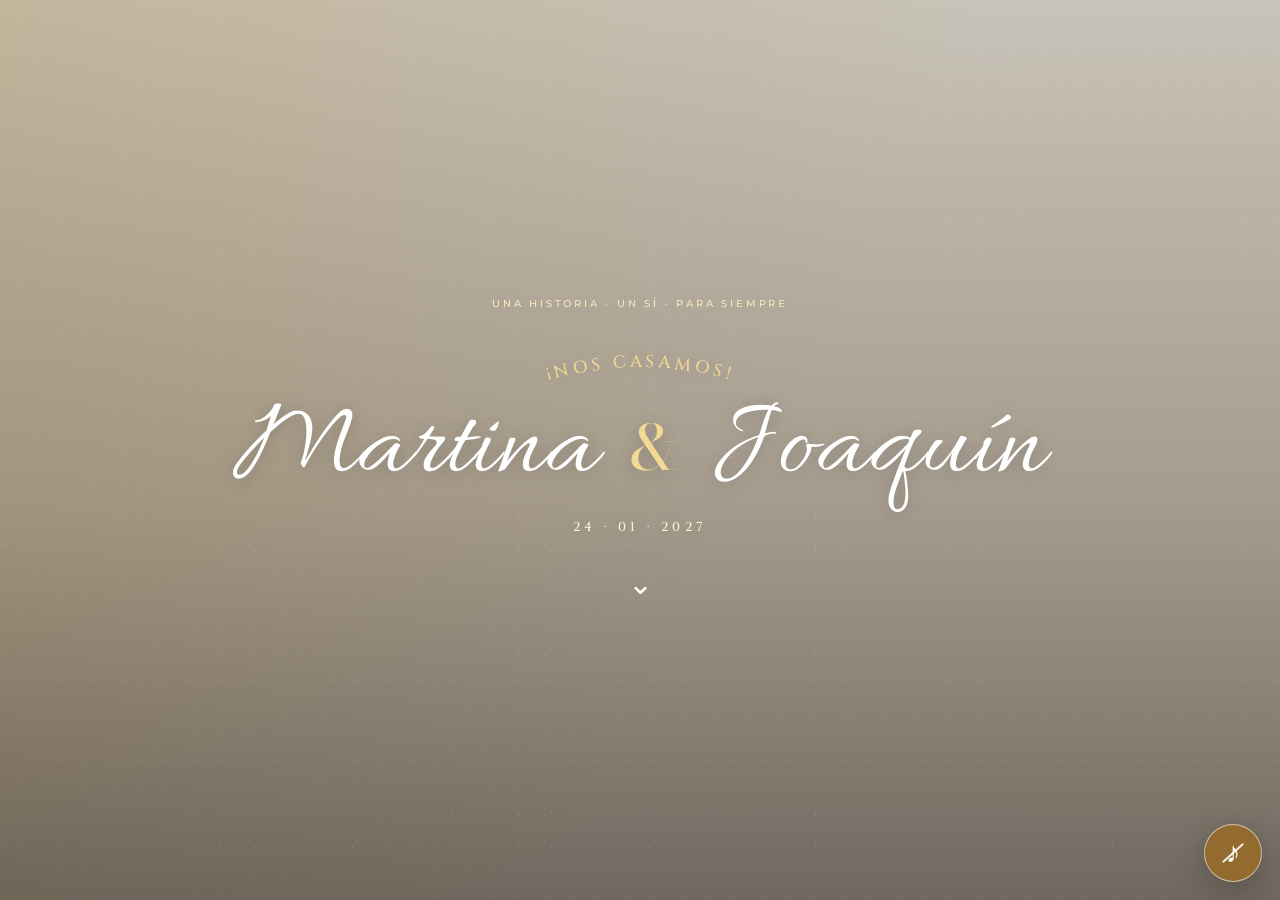
==== commit 7574743a: "Add files via upload" ====
--- a/index.html
+++ b/index.html
@@ -1,971 +1,167 @@
 <!doctype html>
 <html lang="es">
 <head>
-<script>document.documentElement.classList.add('js')</script>
 <meta charset="utf-8">
 <meta name="viewport" content="width=device-width,initial-scale=1,viewport-fit=cover">
-<meta name="theme-color" content="#f8f7f4">
-<title>Martina &amp; Federico · Botánica · Invitación V6</title>
+<meta name="theme-color" content="#b88a3d">
+<script>document.documentElement.classList.add('js')</script>
+<title>Martina &amp; Joaquín · Golden Hour · Invitación</title>
 <link rel="preconnect" href="https://fonts.googleapis.com">
 <link rel="preconnect" href="https://fonts.gstatic.com" crossorigin>
-<link href="https://fonts.googleapis.com/css2?family=Allura&amp;family=Bodoni+Moda:opsz,wght@6..96,400;6..96,500&amp;family=Cinzel:wght@400;500&amp;family=Cormorant+Garamond:wght@300;400;500;600&amp;family=DM+Serif+Display&amp;family=Italiana&amp;family=Libre+Baskerville:wght@400;700&amp;family=Marcellus&amp;family=Montserrat:wght@300;400;500;600&amp;family=Mrs+Saint+Delafield&amp;family=Patrick+Hand&amp;family=Playfair+Display:wght@400;500;600&amp;family=Sacramento&amp;display=swap" rel="stylesheet">
-<style id="base-css-v6">
-
-:root{
-  --ink:#4d4c49;
-  --muted:#777570;
-  --sage:#afc58e;
-  --mist:#b9c6c5;
-  --olive:#a9ae93;
-  --beige:#d5c0ad;
-  --blue:#6486a5;
-  --ivory:#fbfaf7;
-  --paper:#f9f7f1;
-}
-*{box-sizing:border-box}
-html, body{margin:0;width:100%;height:100%;overflow:hidden;background:#fff;color:var(--ink);font-family:"Montserrat",Arial,sans-serif}
-button{font:inherit;color:inherit}.catalog{display:flex;width:100vw;height:100dvh;overflow-x:auto;overflow-y:hidden;scroll-snap-type:x mandatory;scroll-behavior:smooth;scrollbar-width:none;overscroll-behavior:none}.catalog::-webkit-scrollbar, .invite::-webkit-scrollbar{display:none}.invite{position:relative;flex:0 0 100vw;width:100vw;height:100dvh;overflow-y:auto;overflow-x:hidden;scroll-snap-align:start;scroll-snap-stop:always;background:#fff;scroll-behavior:smooth;scrollbar-width:none}.section, .band{position:relative;width:100%;display:flex;align-items:center;justify-content:center;text-align:center}.section{padding:58px 5vw;background:#fff}.section-hero{min-height:100dvh}.band{padding:38px 5vw}.tiny{font-size:8px}.caps, .section-title, .event-simple h2, .spaced-title{letter-spacing:.22em}.section-title{font:400 15px "Montserrat",Arial,sans-serif;margin:0 0 25px}.narrow-wide{width:min(1030px,92vw);margin:auto}.twocol{display:grid;grid-template-columns:1fr 1fr;gap:70px}.pill{border:0;border-radius:30px;padding:8px 23px;font-size:7px;letter-spacing:.03em;cursor:pointer;transition:.2s;min-width:126px}.pill:hover{transform:translateY(-1px);filter:brightness(.98)}.pill-white{background:#fff;color:#89957d}.pill-sage{background:#abc184;color:#fff}.pill-olive{background:#a9ae93;color:#fff}.pill-gray{background:#d5d5d3;color:#fff}.pill-beige{background:#d8c3b0;color:#fff}.pill-blue{background:#6688a5;color:#fff}.text-link{border:0;background:none;text-decoration:underline;font-size:9px;cursor:pointer}.paper-texture, .paper-texture-blue{background-color:#faf8f4;background-image:url("data:image/svg+xml,%3Csvg%20xmlns='http://www.w3.org/2000/svg'%20width='180'%20height='180'%20viewBox='0%200%20180%20180'%3E%3Cfilter%20id='n'%3E%3CfeTurbulence%20baseFrequency='.9'%20numOctaves='2'%20stitchTiles='stitch'%20type='fractalNoise'/%3E%3C/filter%3E%3Crect%20width='100%25'%20height='100%25'%20filter='url(%23n)'%20opacity='.035'/%3E%3C/svg%3E")}.paper-texture-blue{background-color:#fbf9f3}
-/* flotantes de referencia */
-.sound-fab{position:fixed;z-index:1000;right:17px;top:16px;width:34px;height:34px;border-radius:50%;border:0;background:#8f908e;color:#fff;display:grid;place-items:center;font-size:11px;opacity:.92;cursor:pointer}.consult-fab{position:fixed;z-index:1000;right:17px;bottom:18px;display:flex;flex-direction:column;align-items:flex-end;gap:5px}.consult-fab span{font-size:7px;line-height:1.2;background:#252525;color:white;padding:6px 8px;border-radius:3px;text-align:center}.consult-fab button{width:34px;height:34px;border:0;border-radius:50%;background:#22dd66;color:white;font-size:19px;box-shadow:0 2px 6px #0002;cursor:pointer}.edge{position:fixed;z-index:999;top:40%;height:20%;width:34px;border:0;background:transparent;color:transparent;font-size:34px;cursor:pointer;transition:.25s}.edge:hover{color:#4448;background:linear-gradient(90deg,#fff9,transparent)}.edge-left{left:0}.edge-right{right:0}.edge-right:hover{background:linear-gradient(-90deg,#fff9,transparent)}
-/* icons lineales puramente CSS */
-.icon-line{width:42px;height:38px;margin:0 auto 15px;position:relative;color:#777}.church-icon:before{content:"⌂";position:absolute;inset:0;font:300 36px/38px "Cormorant Garamond",serif}.toast-icon:before{content:"♧";position:absolute;inset:0;font:300 37px/38px "Cormorant Garamond",serif;transform:rotate(90deg)}.gift-outline{width:28px;height:27px;border:1.4px solid currentColor;margin:0 auto 17px;position:relative}.gift-outline:before{content:"";position:absolute;left:-4px;right:-4px;top:5px;height:1px;background:currentColor}.gift-outline:after{content:"⌁";position:absolute;left:5px;top:-14px;font-size:22px}.instagram-outline{width:29px;height:29px;border:2px solid #30302e;border-radius:8px;margin:0 auto 15px;position:relative}.instagram-outline:before{content:"";position:absolute;width:8px;height:8px;border:2px solid #30302e;border-radius:50%;left:8px;top:8px}.instagram-outline:after{content:"";position:absolute;width:3px;height:3px;background:#30302e;border-radius:50%;right:5px;top:4px}.dress-outline{width:55px;height:30px;margin:auto;position:relative}.dress-outline:before{content:"♧  ♢";font:300 29px/30px "Cormorant Garamond",serif;letter-spacing:4px}.music-outline{font-size:35px;margin-bottom:16px;color:#505050}
-/* 01 */
-.invite-01{color:#50514d}.s1-hero{background:#fff;overflow:hidden}.hero-center{position:relative;z-index:3;transform:translateY(-6px)}.hero-center .tiny{letter-spacing:.38em;margin-bottom:24px}.serif-names{font:400 clamp(42px,4.2vw,61px)/1.05 "Cormorant Garamond",serif;letter-spacing:.01em;margin:0;color:#343633}.serif-names span{font-size:.75em;font-weight:300}.date-stack{display:flex;align-items:center;justify-content:center;gap:11px;margin-top:30px;color:#555}.date-stack span{font:400 10px "Cormorant Garamond",serif;letter-spacing:.08em}.date-stack b{font:300 31px "Cormorant Garamond",serif;padding:0 13px;border-left:1px solid #bfc2bd;border-right:1px solid #bfc2bd}.chevron{margin-top:28px;border:0;background:none;font-size:25px;font-weight:300;cursor:pointer;opacity:.6}.chevron.light{color:#fff}.botanical-sprig{position:absolute;pointer-events:none;z-index:1;filter:saturate(.82)}.sprig-tl{left:-8px;top:-12px;width:230px}.sprig-tr{right:-5px;top:-4px;width:205px}.sprig-bl{left:-18px;bottom:-18px;width:180px}.sprig-br{right:-8px;bottom:-18px;width:235px}.sprig-tc{left:50%;top:-8px;width:180px;transform:translateX(-50%)}.sprig-bc{left:50%;bottom:-13px;width:180px;transform:translateX(-50%)}.hero-center{position:relative;z-index:3;transform:translateY(-6px)}.hero-center .tiny{letter-spacing:.38em;margin-bottom:24px}.serif-names{font:400 clamp(42px,4.2vw,61px)/1.05 "Cormorant Garamond",serif;letter-spacing:.01em;margin:0;color:#343633}.serif-names span{font-size:.75em;font-weight:300}.date-stack{display:flex;align-items:center;justify-content:center;gap:11px;margin-top:30px;color:#555}.date-stack span{font:400 10px "Cormorant Garamond",serif;letter-spacing:.08em}.date-stack b{font:300 31px "Cormorant Garamond",serif;padding:0 13px;border-left:1px solid #bfc2bd;border-right:1px solid #bfc2bd}.chevron{margin-top:28px;border:0;background:none;font-size:25px;font-weight:300;cursor:pointer;opacity:.6}.chevron.light{color:#fff}.band-mist{background:#b8c5c4;color:white}.band-sage{background:#b2c78f;color:#fff}.band-kicker{font-size:8px;margin:0 0 9px;opacity:.88}.digital-countdown{display:flex;align-items:flex-end;justify-content:center;gap:18px;color:inherit}.digital-countdown .unit{min-width:48px;position:relative}.digital-countdown .unit:not(:last-child):after{content:":" ;position:absolute;right:-12px;top:-1px;font-size:18px}.digital-countdown b{display:block;font-size:20px;font-weight:400;letter-spacing:.06em}.digital-countdown span{display:block;font-size:6px;margin-top:2px;opacity:.75}.s1-events{min-height:295px}.event-simple h2{font-size:13px;font-weight:400;margin:0 0 11px}.event-simple p{font:300 9px/1.65 "Montserrat",sans-serif;color:#71726e;margin:0 0 13px}.s1-gallery{min-height:350px;flex-direction:column}.photo-strip{width:min(1050px,90vw);display:grid;gap:3px}.photo-strip.four{grid-template-columns:repeat(4,1fr)}.photo-strip img{width:100%;height:178px;object-fit:cover;display:block}.gift-band{min-height:205px;flex-direction:column;font-size:8px}.gift-band p{opacity:.9}.social-block{min-height:240px;flex-direction:column}.social-block h2{font-size:14px;font-weight:400;margin:0 0 7px}.social-block p{font-size:8px;line-height:1.7;color:#74736f}.dress-mini{height:120px;flex-direction:column;color:#fff;font-size:7px;letter-spacing:.16em}.rsvp-block{min-height:260px;flex-direction:column}.rsvp-block p, .song-block p, .info-band p{font-size:8px;line-height:1.65;color:#76736f}.song-block{min-height:280px;flex-direction:column}.info-band{min-height:210px;flex-direction:column;color:#fff}.info-band h2{font-size:14px;font-weight:400;letter-spacing:.22em}.info-band p{color:#fff;opacity:.78}.thank-band{min-height:110px;font-size:7px;color:#fff}.footer-demo{min-height:110px;padding:28px 9vw;display:grid;grid-template-columns:1fr 1fr;gap:50px;background:#fff}.footer-demo div{display:flex;flex-direction:column;gap:4px}.footer-demo b{font-size:10px;letter-spacing:.18em;font-weight:400}.footer-demo span{font-size:7px;color:#777}
-/* 02 */
-.photo-hero{padding:0;overflow:hidden}.photo-cover{position:absolute;inset:0;background-size:cover;background-position:center}.darken{position:absolute;inset:0;background:rgba(23,28,24,.30)}.script-hero{position:relative;z-index:2;color:#fff}.arc-text{display:block;font-size:10px;letter-spacing:.34em;transform:translateY(12px)}.script-hero h1{font:400 clamp(58px,6.8vw,96px)/.72 "Mrs Saint Delafield",cursive;margin:24px 0 18px}.script-hero h1 small{font-size:.56em}.photo-grid{display:grid;width:min(1050px,92vw);margin:auto;gap:3px}.photo-grid.eight{grid-template-columns:repeat(4,1fr)}.photo-grid.eight img{width:100%;height:160px;object-fit:cover;display:block}
-/* 03 */
-.giant-date{position:absolute;inset:30px 0 0;display:flex;flex-direction:column;align-items:center;justify-content:center;font:300 118px/.58 "Cormorant Garamond",serif;color:#dcdad6;opacity:.9;letter-spacing:-.04em}
-/* 04 */
-.champagne-doodle{width:180px;color:#49627d;margin-bottom:3px}.doodle-heart{fill:#bd3434;stroke:none;font-size:11px}.hand-name{font:500 36px "Caveat",cursive;color:#264c77;margin:3px 0}.hand-sub{font:500 14px "Caveat",cursive;margin:0}.ring-countdown{display:flex;justify-content:center;gap:22px;margin:0 auto 22px}.ring-countdown .ring{width:86px;height:86px;border:1px solid #878a8c;border-left-color:transparent;border-radius:50%;display:flex;flex-direction:column;align-items:center;justify-content:center}.ring b{font:400 16px "Cormorant Garamond",serif}.ring span{font-size:6px;color:#777}.rings-doodle{font:300 50px "Cormorant Garamond",serif;margin:0 0 10px;letter-spacing:-14px;color:#333}.spaced-title{font:400 17px "Italiana",serif;margin:7px 0 17px}.wedding-details{width:min(720px,85vw);gap:90px}.wedding-details h3{font:400 17px "Cormorant Garamond",serif;color:#55728e;margin:0 0 8px}.wedding-details p{font:400 9px/1.5 "Cormorant Garamond",serif}.calendar-doodle{font-size:35px;margin:25px 0 8px}.bow-doodle{font-size:35px}.camera-doodle{font:400 46px "Cormorant Garamond",serif}.nosotros-title{margin-top:42px!important}.photo-grid.compact{margin-top:18px}.balloon-doodle{font-size:40px;margin-bottom:12px}.party-white-card{position:relative;z-index:2;background:#fbfaf7;width:min(760px,86vw);padding:30px;color:#29343f}.party-white-card h2{font:400 16px "Italiana",serif;letter-spacing:.22em}.party-white-card p{font:400 9px/1.6 "Cormorant Garamond",serif}.party-lineart{position:absolute;left:0;right:0;bottom:-22px;height:155px;opacity:.22;background:repeating-radial-gradient(ellipse at center,#163d63 0 2px,transparent 3px 18px)}
-/* 05 */
-.beige-rings .ring{border-color:#8f8a83;border-left-color:transparent}.heart-disc{width:38px;height:38px;border-radius:50%;display:grid;place-items:center;background:#e0cdb9;color:white;margin:2px 0 14px;font-size:17px}.venue-cards{width:min(950px,88vw);display:grid;grid-template-columns:1fr 1fr;gap:45px}.venue-cards article{background:#fff}.venue-cards img{display:block;width:100%;height:240px;object-fit:cover}.venue-cards article>div{padding:18px 25px 23px}.venue-cards h2{font:400 18px "Cormorant Garamond",serif;color:#c7b39f;margin:0 0 7px}.venue-cards p{font:400 9px/1.55 "Cormorant Garamond",serif;color:#777}.bokeh-photo{position:absolute;inset:0;background-image:url("https://images.unsplash.com/photo-1519167758481-83f550bb49b3?auto=format&fit=crop&w=1900&q=88");background-size:cover;background-position:center;filter:blur(1px)}.rsvp-glass{position:relative;z-index:2;width:min(650px,78vw);background:rgba(255,255,255,.86);padding:38px}.rsvp-glass h2{font:400 18px "Cormorant Garamond",serif;color:#c6b29d}.rsvp-glass p{font:400 9px "Cormorant Garamond",serif}.rsvp-glass .pill{display:block;margin:8px auto}.single-carousel{display:grid;grid-template-columns:60px minmax(250px,430px) 60px;align-items:center;gap:15px;margin-top:35px}.single-carousel img{width:100%;height:300px;object-fit:cover}.slide-arrow{border:0;background:none;font:400 28px "Cormorant Garamond",serif;cursor:pointer}.wood-texture{min-height:320px;background-color:#eee8e1;background-image:repeating-linear-gradient(0deg,#fff2 0 2px,#00000005 3px 4px)}.gift-card{width:min(700px,80vw);background:#fffffff0;padding:35px}.gift-circle{width:38px;height:38px;border-radius:50%;background:#e5d4c3;color:#fff;display:grid;place-items:center;margin:0 auto 15px}.gift-card p{font:400 9px "Cormorant Garamond",serif}.closing-photo{position:absolute;inset:0;background-image:linear-gradient(#39434775,#39434775),url("https://images.unsplash.com/photo-1494774157365-9e04c6720e47?auto=format&fit=crop&w=1900&q=86");background-size:cover;background-position:center 45%;filter:blur(1px)}
-/* modal */
-.modal{position:fixed;inset:0;z-index:2000;display:none;place-items:center}.modal.open{display:grid}.modal-backdrop{position:absolute;inset:0;border:0;background:#0008}.modal-card{position:relative;width:min(500px,88vw);background:#fff;padding:38px 32px;text-align:center;box-shadow:0 20px 80px #0003}.modal-x{position:absolute;right:10px;top:7px;border:0;background:none;font-size:22px;cursor:pointer}.modal-card h2{font:400 27px "Cormorant Garamond",serif}.modal-card p{font-size:10px;line-height:1.6}.modal-card form{display:grid;gap:9px}.modal-card input, .modal-card textarea, .modal-card select{width:100%;padding:10px 12px;border:1px solid #ddd;background:#fff;font:400 11px "Montserrat",sans-serif}.modal-card textarea{min-height:72px;resize:vertical}
-@media(max-width:720px){
- .section{padding:48px 20px}.section-hero{min-height:100svh}.twocol{grid-template-columns:1fr;gap:45px}.event-simple+.event-simple{border-top:1px solid #eee;padding-top:35px}.photo-strip.four{grid-template-columns:repeat(2,1fr)}.photo-strip img{height:145px}.photo-grid.eight{grid-template-columns:repeat(2,1fr)}.photo-grid.eight img{height:150px}.footer-demo{grid-template-columns:1fr;text-align:center;gap:18px}.digital-countdown{gap:11px}.digital-countdown .unit{min-width:40px}.ring-countdown{gap:8px}.ring-countdown .ring{width:65px;height:65px}.wedding-details{grid-template-columns:1fr;gap:20px}.venue-cards{grid-template-columns:1fr;gap:25px}.venue-cards img{height:220px}.single-carousel{grid-template-columns:35px minmax(220px,1fr) 35px}.single-carousel img{height:330px}.consult-fab{right:10px;bottom:12px}.sound-fab{right:10px;top:10px}.edge{display:none}.sprig-tl{width:175px}.sprig-tr{width:155px}.sprig-bl{width:140px}.sprig-br{width:175px}.sprig-tc{width:135px}.sprig-bc{width:145px}
-}
-@media(prefers-reduced-motion:reduce){*{scroll-behavior:auto!important;transition:none!important}}
-
-/* ================================================================
-   REFERENCIA DEL VIDEO · ORNAMENTOS E ILUSTRACIONES EXTRAÍDOS
-   La versión anterior dibujaba estos elementos con símbolos/CSS.
-   Esta capa usa los trazos y acuarelas de la referencia para que la
-   silueta, grosor y composición sean mucho más fieles.
-   ================================================================ */
-.ref-icon, .doodle-img, .botanical-ref, .heart-disc-ref, .gift-circle-ref{display:block;object-fit:contain;pointer-events:none;user-select:none}
-.ref-icon{height:auto;margin-left:auto;margin-right:auto}
-.event-ref{width:78px;height:82px;margin-bottom:22px}
-.event-simple:nth-child(2) .event-ref{width:60px}
-.gift-ref{width:58px;margin-bottom:18px}
-.instagram-ref{width:58px;margin-bottom:20px}
-.dress-ref{width:72px;margin-bottom:8px}
-.music-ref{width:57px;margin-bottom:20px}
-
-/* 01 · acuarelas reales del primer modelo */
-.s1-hero{isolation:isolate}
-.botanical-ref{position:absolute;z-index:1;filter:none}
-.botanical-tl{left:-1px;top:-1px;width:13.6vw;max-width:185px;min-width:120px}
-.botanical-top{left:41.4%;top:-1px;width:22.4vw;max-width:305px;transform:translateX(0)}
-.botanical-br{right:-1px;top:53%;width:8.8vw;max-width:119px;min-width:76px}
-.botanical-bottom{left:47.2%;bottom:-1px;width:12.1vw;max-width:165px;min-width:100px}
-.botanical-shadow{z-index:0;opacity:.13;filter:grayscale(1) blur(7px) saturate(.2);transform-origin:center;mix-blend-mode:multiply}
-.botanical-shadow-left{width:260px;left:29%;top:38%;transform:rotate(36deg) scale(1.28)}
-.botanical-shadow-right{width:240px;left:43%;bottom:5%;transform:rotate(-18deg) scale(1.35)}
-.s1-hero .hero-center{z-index:3;transform:translateY(-2px)}
-.s1-hero .hero-center .tiny{font-size:10px;letter-spacing:.46em;margin-bottom:54px;color:#252522}
-.s1-hero .serif-names{font-family:"Cormorant Garamond",serif;font-size:clamp(52px,4.65vw,64px);font-weight:300;line-height:1.05;letter-spacing:.018em;color:#252522}
-.s1-hero .date-stack{margin-top:82px;gap:12px}
-.s1-hero .date-stack span{font-size:16px;font-weight:300;color:#4b4c49}
-.s1-hero .date-stack b{font-size:44px;font-weight:300;padding:0 17px;line-height:1.2}
-.s1-hero .chevron{margin-top:18px}
-.s1-count{min-height:205px;padding:24px 5vw}
-.s1-count .band-kicker{font-size:15px;margin-bottom:27px}
-.s1-count .digital-countdown b{font-size:30px;font-weight:500}
-.s1-count .digital-countdown span{font-size:10px;margin-top:8px}
-.s1-count .digital-countdown{gap:28px}
-.s1-count .digital-countdown .unit{min-width:62px}
-.s1-count .digital-countdown .unit:not(:last-child):after{right:-18px;top:-2px;font-size:26px}
-.s1-events{min-height:430px;padding-top:55px;padding-bottom:55px}
-.s1-events .event-simple h2{font-size:20px;letter-spacing:.18em;font-weight:400;margin-bottom:18px;color:#363735}
-.s1-events .event-simple p{font-size:13px;line-height:1.55;color:#74746f;margin-bottom:19px}
-.s1-events .pill{font-size:10px;padding:11px 34px;min-width:230px}
-.gift-band{min-height:348px}
-.gift-band p{font-size:14px;line-height:1.6}
-.gift-band .pill{font-size:11px;padding:12px 38px}
-.social-block{min-height:420px}
-.social-block h2{font-size:28px;font-weight:400;margin:12px 0 21px}
-.social-block p{font-size:13px;line-height:1.6}
-.social-block .pill{font-size:11px;padding:12px 40px;margin-top:17px}
-.dress-mini{height:215px}
-.dress-mini p{font-size:11px;margin:9px 0 0}
-.song-block{min-height:515px}
-.song-block .section-title{font-size:19px;margin-top:5px;margin-bottom:24px}
-.song-block p{font-size:13px}
-.song-block .pill{font-size:11px;padding:12px 40px;margin-top:16px}
-
-/* textura real de papel de las referencias */
-
-.paper-texture-blue{background-color:#f7f5ef;background-image:url('[data-uri]');background-repeat:repeat;background-size:320px 320px}
-
-/* 03 · ramas fantasma similares a la referencia de Agus y Joan */
-
-
-
-
-
-/* 04 · ilustraciones originales del modelo azul */
-
-
-.champagne-tower-ref{width:285px;max-height:330px;margin:0 auto 12px}
-.hand-name{font-family:"Patrick Hand",cursive;font-size:52px;font-weight:400;line-height:1;color:#233574;margin:4px 0 8px;letter-spacing:.01em}
-.hand-sub{font-family:"Patrick Hand",cursive;font-size:20px;font-weight:400;color:#233574;margin:0}
-
-
-.ring-countdown{gap:12px;margin-bottom:34px}
-.ring-countdown .ring{position:relative;width:172px;height:172px;border:0!important;border-radius:50%;display:flex;align-items:center;justify-content:center;flex-direction:column;background:transparent}
-.ring-countdown .ring::before{content:"";position:absolute;inset:0;border-radius:50%;background:conic-gradient(from -18deg,#777 0 83%,transparent 83% 100%);-webkit-mask:radial-gradient(farthest-side,transparent calc(100% - 1.2px),#000 calc(100% - 1.2px));mask:radial-gradient(farthest-side,transparent calc(100% - 1.2px),#000 calc(100% - 1.2px));opacity:.9}
-.ring-countdown .ring b{font:400 36px/1 "Montserrat",sans-serif;color:#555;z-index:1}
-.ring-countdown .ring span{font:300 17px/1.1 "Montserrat",sans-serif;color:#666;margin-top:14px;z-index:1}
-.rings-ref{width:132px;margin:0 auto 36px}
-.spaced-title{font-family:"Italiana",serif;font-size:28px;letter-spacing:.28em;font-weight:400;margin:0 0 43px;color:#323232}
-.wedding-details{width:min(850px,82vw);gap:150px}
-.wedding-details h3{font:400 26px "Montserrat",sans-serif;color:#6788a6;margin-bottom:16px}
-.wedding-details p{font:300 14px/1.55 "Montserrat",sans-serif;color:#383838}
-
-
-
-
-.calendar-ref{width:94px;margin:52px auto 18px}
-.bow-ref{width:98px;margin:0 auto 28px}
-
-
-.camera-ref{width:114px;margin:0 auto 25px}
-
-
-
-
-.balloon-ref{width:108px;margin:0 auto 26px}
-
-
-
-.party-lineart{position:absolute;z-index:0;top:0;left:50%;transform:translateX(-50%);width:600px;height:auto;opacity:1;object-fit:contain}
-.party-white-card{z-index:1;width:min(945px,82vw);padding:42px 35px 45px;background:rgba(255,255,255,.94)}
-.party-white-card h2{font-size:27px;letter-spacing:.32em;margin:0 0 22px}
-.party-white-card p{font:300 17px/1.5 "Montserrat",sans-serif}
-.party-white-card .pill{border-radius:0;font-size:15px;padding:13px 27px}
-
-/* 05 · iconografía y texturas del modelo beige */
-
-
-
-.heart-disc-ref{width:94px;margin:0 auto 22px}
-
-.wood-texture{background-color:#eee9e3;background-image:url('[data-uri]');background-repeat:repeat;background-size:320px 320px}
-.gift-card{width:min(780px,74vw);padding:42px 55px;background:rgba(255,255,255,.92)}
-.gift-circle-ref{width:88px;margin:0 auto 22px}
-.gift-card p{font-size:15px;line-height:1.5}
-.gift-card .pill{font-size:11px;padding:12px 38px}
-
-/* Desktop de la grabación (1364×640): proporciones de los elementos flotantes */
-@media(min-width:721px){
-  .sound-fab{width:50px;height:50px;right:45px;top:23px;font-size:15px;background:#969795}
-  .consult-fab{right:17px;bottom:22px;gap:8px}.consult-fab span{font-size:11px;padding:9px 11px;border-radius:5px}.consult-fab button{width:58px;height:58px;font-size:27px}
-}
-
-@media(max-width:720px){
-  .botanical-tl{width:145px;max-width:none}.botanical-top{width:210px;left:38%}.botanical-br{width:92px}.botanical-bottom{width:125px;left:42%}
-  .botanical-shadow-left{width:180px;left:16%;top:42%}.botanical-shadow-right{width:160px;left:43%;bottom:8%}
-  .s1-hero .hero-center .tiny{font-size:8px;margin-bottom:37px}.s1-hero .serif-names{font-size:46px}.s1-hero .date-stack{margin-top:55px}.s1-hero .date-stack span{font-size:12px}.s1-hero .date-stack b{font-size:36px}
-  .event-ref{width:65px;height:70px}.event-simple:nth-child(2) .event-ref{width:52px}
-  .gift-ref{width:52px}.instagram-ref{width:52px}.dress-ref{width:68px}.music-ref{width:52px}
-  .s1-count .digital-countdown{gap:10px}.s1-count .digital-countdown .unit{min-width:49px}.s1-count .digital-countdown .unit:not(:last-child):after{right:-8px}.s1-count .digital-countdown b{font-size:23px}.s1-count .digital-countdown span{font-size:8px}
-  .ring-countdown{gap:7px;max-width:100%}.ring-countdown .ring{width:78px;height:78px}.ring-countdown .ring b{font-size:20px}.ring-countdown .ring span{font-size:9px;margin-top:7px}
-  .champagne-tower-ref{width:220px}.hand-name{font-size:42px}.hand-sub{font-size:18px}
-  .rings-ref{width:115px;margin-bottom:25px}.spaced-title{font-size:20px;margin-bottom:30px}.wedding-details{gap:25px}.wedding-details h3{font-size:20px}.wedding-details p{font-size:12px}
-  .calendar-ref{width:80px}.bow-ref{width:82px}.camera-ref{width:94px}.balloon-ref{width:90px}
-  .party-lineart{width:420px}.party-white-card{width:92vw}.party-white-card h2{font-size:20px}.party-white-card p{font-size:13px}
-  .heart-disc-ref{width:72px}.gift-circle-ref{width:72px}.gift-card{width:88vw;padding:32px 24px}.gift-card p{font-size:13px}
-}
-/* sombras botánicas exactas del modelo editorial */
-
-
-/* La ilustración de pareja en la banda azul se usa como recorte exacto,
-   sin vectorización para conservar el trazo del video. */
-.party-lineart{width:565px;height:105px;opacity:1;object-fit:cover;mix-blend-mode:normal}
-.party-lineart{display:none!important}
-.party-art{position:absolute;z-index:0;left:50%;transform:translateX(-50%);display:block;object-fit:cover;pointer-events:none}
-.party-art-top{top:0;width:505px;height:88px}
-.party-art-bottom{bottom:0;width:505px;height:100px}
-/* afinado final de las sombras vegetales de la portada: en la referencia
-   son siluetas suaves, no manchas difusas */
-.botanical-shadow{opacity:.09;filter:grayscale(1) blur(1.8px) saturate(.25);mix-blend-mode:multiply}
-.botanical-shadow-left{width:215px;left:31%;top:42%;transform:rotate(34deg) scale(1.08)}
-.botanical-shadow-right{width:190px;left:48%;bottom:7%;transform:rotate(-15deg) scale(1.12)}
-.arc-svg{display:block;width:280px;height:82px;margin:0 auto -22px;overflow:visible}.arc-svg path{fill:none}.arc-svg text{fill:#fff;font:400 12px "Montserrat",sans-serif;letter-spacing:.34em}
-/* modelo editorial: proporción del gran 22/11/26 y firma central */
-
-
-
-
-
-/* =========================================================
-   V4 · CORRECCIONES DE EXPERIENCIA Y FIDELIDAD
-   ========================================================= */
-
-/* 1) Capas decorativas fijas: el contenido se desplaza sobre ellas */
-.invite > .fixed-art-layer{
-  position:sticky;
-  top:0;
-  height:100dvh;
-  margin-bottom:-100dvh;
-  overflow:hidden;
-  pointer-events:none;
-  z-index:0;
-}
-.invite > .section, .invite > .band, .invite > footer{z-index:1}
-.fixed-art-layer img{position:absolute;display:block;pointer-events:none;user-select:none}
-.s1-hero > .botanical-ref{display:none!important}
-.s1-hero{background:transparent!important;overflow:visible!important}
-.invite-01{background:#fff}
-.invite-01 > .section:not(.s1-hero){background:rgba(255,255,255,.935)}
-.fixed-botanical .leaf-tl{left:-12px;top:-8px;width:min(14vw,190px)}
-.fixed-botanical .leaf-top{left:41%;top:-5px;width:min(23vw,315px)}
-.fixed-botanical .leaf-br{right:-4px;top:52%;width:min(9vw,125px)}
-.fixed-botanical .leaf-bottom{left:47%;bottom:-3px;width:min(12.5vw,175px)}
-/* Sombras botánicas: proporción y ángulo fieles a la referencia.
-   Antes estaban sobredimensionadas y sin rotación, por eso parecían manchas. */
-.fixed-botanical .shadow-soft-left{
-  left:31%;top:42%;width:min(15.8vw,215px);
-  opacity:.09;filter:grayscale(1) blur(1.8px) saturate(.25);
-  mix-blend-mode:multiply;transform:rotate(34deg) scale(1.08);transform-origin:center;
-}
-.fixed-botanical .shadow-soft-right{
-  left:48%;right:auto;bottom:7%;width:min(14vw,190px);
-  opacity:.09;filter:grayscale(1) blur(1.8px) saturate(.25);
-  mix-blend-mode:multiply;transform:rotate(-15deg) scale(1.12);transform-origin:center;
-}
-
-/* modelo editorial: ramas de fondo que permanecen quietas */
-
-
-
-
-
-/* 2) Legibilidad: conserva el estilo pero elimina cuerpos microscópicos */
-body{font-size:14px}
-.tiny{font-size:10px}
-.pill{font-size:10px;padding:10px 26px;min-height:36px;line-height:1.2}
-.text-link{font-size:11px}
-.band-kicker{font-size:11px}
-.digital-countdown span{font-size:9px}
-.event-simple h2{font-size:15px}
-.event-simple p{font-size:12px;line-height:1.7}
-.gift-band{font-size:12px}
-.gift-band p{font-size:12px}
-.social-block p, .rsvp-block p, .song-block p, .info-band p{font-size:12px;line-height:1.7}
-.dress-mini{font-size:10px}
-.thank-band{font-size:10px}
-.footer-demo b{font-size:12px}.footer-demo span{font-size:10px}
-.modal-card p{font-size:13px}.modal-card input, .modal-card textarea, .modal-card select{font-size:13px}
-.gift-card p, .rsvp-glass p, .venue-cards p{font-size:12px;line-height:1.6}
-
-/* 3) Agendar evento */
-.calendar-actions{display:flex;flex-wrap:wrap;justify-content:center;gap:12px;margin-top:22px}
-.calendar-link{display:inline-flex;align-items:center;justify-content:center;text-decoration:none}
-
-/* 4) Fotos ampliables */
-.zoomable-photo{cursor:zoom-in;transition:transform .25s ease,filter .25s ease}
-.zoomable-photo:hover{transform:scale(1.012);filter:brightness(1.02)}
-.lightbox{position:fixed;inset:0;z-index:5000;display:none;align-items:center;justify-content:center;padding:28px}
-.lightbox.open{display:flex}
-.lightbox-backdrop{position:absolute;inset:0;border:0;background:rgba(13,13,13,.93);backdrop-filter:blur(8px)}
-.lightbox-stage{position:relative;z-index:1;width:min(1120px,92vw);height:min(84dvh,900px);display:flex;align-items:center;justify-content:center}
-.lightbox-stage img{max-width:100%;max-height:100%;object-fit:contain;box-shadow:0 24px 80px #0008}
-.lightbox-caption{position:absolute;left:50%;bottom:-28px;transform:translateX(-50%);color:#fff;font-size:12px;white-space:nowrap;max-width:80vw;overflow:hidden;text-overflow:ellipsis}
-.lightbox-close, .lightbox-nav{position:fixed;z-index:2;border:0;color:#fff;background:rgba(255,255,255,.12);backdrop-filter:blur(8px);cursor:pointer;display:grid;place-items:center}
-.lightbox-close{right:22px;top:20px;width:44px;height:44px;border-radius:50%;font-size:28px}
-.lightbox-nav{top:50%;width:48px;height:70px;transform:translateY(-50%);font:300 42px/1 "Cormorant Garamond",serif}
-.lightbox-prev{left:16px}.lightbox-next{right:16px}
-
-/* 5) Único flotante: música. Sustituye por completo WhatsApp y el viejo sound button. */
-.sound-fab, .consult-fab{display:none!important}
-.music-fab{position:fixed;z-index:1500;right:18px;bottom:18px;width:54px;height:54px;border:0;border-radius:50%;background:#8f908e;color:#fff;box-shadow:0 8px 28px #0003;cursor:pointer;display:grid;place-items:center;transition:.25s ease}
-.music-fab:hover{transform:translateY(-2px) scale(1.03)}
-.music-fab .music-note{font:400 25px/1 Georgia,serif;transform:translateY(-1px)}
-.music-fab .music-state{position:absolute;right:42px;bottom:14px;min-width:34px;padding:4px 7px;border-radius:12px;background:#202020d9;color:#fff;font-size:8px;letter-spacing:.08em;opacity:.84}
-.music-fab.is-playing{background:#728b74;box-shadow:0 0 0 6px #728b7425,0 8px 28px #0003}
-.music-fab.is-playing .music-note{animation:musicPulse 1.25s ease-in-out infinite}
-@keyframes musicPulse{0%,100%{transform:translateY(-1px) scale(1)}50%{transform:translateY(-2px) scale(1.12)}}
-
-@media(max-width:720px){
-  body{font-size:14px}
-  .section{padding-left:24px;padding-right:24px}
-  .tiny{font-size:10px}
-  .pill{font-size:11px;padding:11px 25px;min-height:39px}
-  .event-simple p, .gift-band p, .social-block p, .rsvp-block p, .song-block p, .info-band p{font-size:13px}
-  .footer-demo span{font-size:11px}
-  .fixed-botanical .leaf-tl{width:145px;left:-16px}
-  .fixed-botanical .leaf-top{width:210px;left:37%}
-  .fixed-botanical .leaf-br{width:94px;right:-12px}
-  .fixed-botanical .leaf-bottom{width:130px;left:41%}
-  .fixed-botanical .shadow-soft-left{width:180px;left:16%;top:42%;opacity:.085;transform:rotate(34deg) scale(1.02)}
-  .fixed-botanical .shadow-soft-right{width:160px;left:43%;right:auto;bottom:8%;opacity:.08;transform:rotate(-15deg) scale(1.04)}
-  
-  
-  .music-fab{right:12px;bottom:12px;width:52px;height:52px}
-  .lightbox{padding:18px}.lightbox-nav{width:42px;height:62px}.lightbox-prev{left:6px}.lightbox-next{right:6px}.lightbox-close{right:10px;top:10px}
-}
-
-
-/* control musical final: nota tachada cuando está apagado */
-.music-fab .music-state{display:none!important}
-.music-fab::after{content:"";position:absolute;width:25px;height:1.7px;background:#fff;transform:rotate(-42deg);border-radius:2px;opacity:.92;transition:.2s}
-.music-fab.is-playing::after{opacity:0;transform:rotate(-42deg) scale(.6)}
-
-@media(max-width:720px){.digital-countdown span{font-size:10px}.ring-countdown .ring span{font-size:10px!important}}
-
-
-/* =========================================================
-   06–15 · NUEVA COLECCIÓN DE BODAS V5
-   ========================================================= */
-.fd-theme{
-  --fd-bg:#fbfaf6;--fd-ink:#383634;--fd-accent:#b59a63;--fd-soft:#eee9df;--fd-contrast:#fff;
-  color:var(--fd-ink);background:var(--fd-bg);font-size:15px;
-}
-.fd-theme .section{background:var(--fd-bg);padding:78px max(6vw,28px);overflow:hidden}
-.fd-theme .fd-wrap{width:min(1040px,91vw);margin:0 auto;position:relative;z-index:3}
-.fd-centered{text-align:center}.fd-eyebrow{margin:0 0 12px;font:500 11px/1.4 "Montserrat",sans-serif;letter-spacing:.30em;text-transform:uppercase;color:var(--fd-accent)}
-.fd-title{margin:0 0 14px;font:400 clamp(31px,4vw,52px)/1.06 "Cormorant Garamond",serif;color:var(--fd-ink)}
-.fd-copy{max-width:640px;margin:0 auto 24px;font:400 15px/1.8 "Montserrat",sans-serif;color:color-mix(in srgb,var(--fd-ink) 72%,transparent)}
-.fd-hero{min-height:100dvh;padding:56px 7vw!important;isolation:isolate;color:var(--fd-ink);background:var(--fd-bg)}
-.fd-hero-inner{position:relative;z-index:4;width:min(760px,90vw)}
-.fd-hero h1{margin:8px 0 16px;font:400 clamp(54px,8vw,104px)/.92 "Cormorant Garamond",serif;letter-spacing:-.025em}
-.fd-hero h1 span{display:inline-block;margin:0 .08em;font-size:.62em;color:var(--fd-accent)}
-.fd-hero-date{margin:14px 0;font:500 14px "Montserrat",sans-serif;letter-spacing:.24em}
-.fd-hero-quote{max-width:520px;margin:22px auto 0;font:400 18px/1.55 "Cormorant Garamond",serif;font-style:italic}
-.fd-scroll{border:0;background:transparent;color:var(--fd-accent);font-size:34px;margin-top:24px;cursor:pointer;animation:fdBounce 1.8s infinite}
-@keyframes fdBounce{50%{transform:translateY(7px)}}
-.fd-decor{position:absolute;pointer-events:none;z-index:1;color:var(--fd-accent)}
-.fd-decor-a{inset:0}.fd-decor svg{position:absolute;width:min(430px,42vw);height:auto}.fd-decor-a svg:first-child{left:-30px;bottom:-34px}
-.fd-count-band{min-height:180px;background:var(--fd-accent);color:var(--fd-contrast);padding:42px 5vw}.fd-count-label{font:500 10px "Montserrat",sans-serif;letter-spacing:.28em;margin:0 0 17px}.fd-theme .digital-countdown{gap:28px}.fd-theme .digital-countdown .unit{min-width:62px}.fd-theme .digital-countdown b{font:400 31px "Cormorant Garamond",serif}.fd-theme .digital-countdown span{font-size:9px;letter-spacing:.12em}.fd-theme .digital-countdown .unit:not(:last-child):after{font-size:25px;right:-17px;top:4px}.fd-theme .ring-countdown{gap:15px;margin:0}.fd-theme .ring-countdown .ring{width:91px;height:91px;border-color:color-mix(in srgb,var(--fd-contrast) 76%,transparent);color:var(--fd-contrast)}.fd-theme .ring b{font-size:25px}.fd-theme .ring span{font:500 8px "Montserrat",sans-serif;color:inherit;text-transform:uppercase;letter-spacing:.08em}
-.fd-invite-note{min-height:330px}.fd-event-grid{display:grid;grid-template-columns:1fr 1fr;gap:24px;margin-top:32px}.fd-event-grid article{padding:38px 30px;border:1px solid color-mix(in srgb,var(--fd-accent) 45%,transparent);background:color-mix(in srgb,var(--fd-bg) 91%,white);min-height:285px;display:flex;flex-direction:column;align-items:center;justify-content:center}.fd-event-icon{display:block;font:400 40px "Cormorant Garamond",serif;color:var(--fd-accent);margin-bottom:8px}.fd-event-grid h3{font:400 30px "Cormorant Garamond",serif;margin:0 0 12px}.fd-event-grid p{font:400 14px/1.7 "Montserrat",sans-serif;margin:0 0 18px}.fd-btn{border:1px solid var(--fd-accent);background:transparent;color:var(--fd-accent);border-radius:30px;padding:11px 23px;font:600 10px "Montserrat",sans-serif;letter-spacing:.10em;cursor:pointer;transition:.2s}.fd-btn:hover{transform:translateY(-2px);background:var(--fd-accent);color:var(--fd-contrast)}.fd-btn-strong{background:var(--fd-accent);color:var(--fd-contrast)}
-.fd-gallery{background:var(--fd-soft)!important}.fd-photo-grid{display:grid;grid-template-columns:repeat(4,1fr);gap:8px;margin:31px 0 24px}.fd-photo-grid img{width:100%;height:280px;object-fit:cover;display:block;cursor:zoom-in;transition:.3s}.fd-photo-grid img:nth-child(even){transform:translateY(18px)}.fd-photo-grid img:hover{filter:brightness(.94);transform:translateY(-3px) scale(1.01)}.fd-photo-grid img:nth-child(even):hover{transform:translateY(13px) scale(1.01)}.fd-text-btn{border:0;background:transparent;border-bottom:1px solid currentColor;padding:7px 2px;font:600 10px "Montserrat",sans-serif;letter-spacing:.11em;cursor:pointer;color:var(--fd-accent)}
-.fd-extras{min-height:480px}.fd-extra-grid{display:grid;grid-template-columns:repeat(4,1fr);gap:13px;margin-top:34px}.fd-extra-grid button{border:0;background:var(--fd-soft);padding:30px 18px;min-height:175px;color:var(--fd-ink);cursor:pointer;transition:.25s}.fd-extra-grid button:hover{transform:translateY(-4px)}.fd-extra-grid span{display:block;color:var(--fd-accent);font:400 35px "Cormorant Garamond",serif;margin-bottom:8px}.fd-extra-grid b{display:block;font:500 13px "Montserrat",sans-serif;letter-spacing:.05em;margin-bottom:7px}.fd-extra-grid small{font:400 11px/1.45 "Montserrat",sans-serif;opacity:.70}.fd-gifts{background:var(--fd-soft)!important;min-height:380px}.fd-big-icon{font:400 53px "Cormorant Garamond",serif;color:var(--fd-accent)}.fd-rsvp{min-height:430px}.fd-closing{min-height:270px;background:var(--fd-accent);color:var(--fd-contrast);text-align:center}.fd-closing p{font:600 10px "Montserrat",sans-serif;letter-spacing:.30em}.fd-closing h2{font:400 clamp(40px,5vw,68px) "Cormorant Garamond",serif;margin:9px 0}.fd-closing h2 span{font-size:.65em}.fd-closing small{font:400 11px "Montserrat",sans-serif;opacity:.78}
-/* 06 Magnolias Gold */
-
-/* 07 Vintage */
-
-/* 08 Roses */
-
-/* 09 Aurum Wine */
-.fd-hero-photo{position:absolute;inset:0;background-size:cover;background-position:center;z-index:-3}.fd-hero-overlay{position:absolute;inset:0;background:linear-gradient(120deg,#3c081acc,#5b1524b5 52%,#17030a80);z-index:-2}
-/* 10 Deluxe Classic */
-.fd-monogram{position:absolute;top:22%;left:50%;transform:translateX(-50%);font:400 clamp(90px,13vw,160px) "Bodoni Moda",serif;color:#c4a45a10;letter-spacing:-.12em}.fd-monogram span{font-size:.35em;color:#c4a45a25}
-/* 11 Magnolias Deep */
-
-/* 12 Marsala */
-
-/* 13 Rositas */
-
-/* 14 Celestial Pearl · diseño original */
-
-/* 15 Mediterráneo · diseño original */
-
-@media(max-width:720px){
- .fd-theme .section{padding:58px 22px}.fd-hero{padding:44px 22px!important}.fd-hero h1{font-size:clamp(49px,16vw,78px)}.fd-hero-quote{font-size:17px}.fd-decor svg{width:330px}.fd-event-grid{grid-template-columns:1fr;gap:13px}.fd-event-grid article{min-height:230px;padding:29px 20px}.fd-photo-grid{grid-template-columns:1fr 1fr;gap:5px}.fd-photo-grid img{height:230px}.fd-extra-grid{grid-template-columns:1fr 1fr;gap:8px}.fd-extra-grid button{min-height:145px;padding:23px 12px}.fd-theme .digital-countdown{gap:12px}.fd-theme .digital-countdown .unit{min-width:47px}.fd-theme .digital-countdown b{font-size:25px}.fd-theme .digital-countdown .unit:not(:last-child):after{right:-8px;font-size:19px}.fd-theme .ring-countdown{gap:7px}.fd-theme .ring-countdown .ring{width:70px;height:70px}.fd-theme .ring b{font-size:20px}.fd-copy{font-size:14px}.fd-monogram{top:25%;font-size:86px}
-}
-
-/* Standalone overrides */
-.catalog{width:100vw;height:100dvh;overflow:hidden;display:block}.invite{width:100vw;max-width:100vw;flex:none;scroll-snap-align:none}.edge{display:none!important}
-
-/* =========================================================
-   BOTÁNICA HQ · hojas reconstruidas desde G387.eps
-   - Recursos a alta resolución y transparencia real.
-   - Sin filtros de ampliación que degraden las acuarelas.
-   - Sombras generadas desde las mismas hojas, con blur horneado
-     y margen transparente amplio (sin bordes rectangulares).
-   ========================================================= */
-.fixed-botanical{
-  overflow:hidden;
-}
-.fixed-botanical .leaf-tl,
-.fixed-botanical .leaf-top,
-.fixed-botanical .leaf-br,
-.fixed-botanical .leaf-bottom{
-  z-index:2;
-  opacity:.99;
-  filter:none!important;
-  image-rendering:auto;
-  object-fit:contain;
-  transform-origin:center;
-}
-.fixed-botanical .leaf-tl{
-  left:-58px;
-  top:-54px;
-  width:min(16vw,220px);
-  transform:scaleX(-1) rotate(-7deg);
-}
-.fixed-botanical .leaf-top{
-  left:42%;
-  top:-22px;
-  width:min(29vw,395px);
-  transform:translateX(-4%);
-}
-.fixed-botanical .leaf-br{
-  right:-48px;
-  top:54%;
-  width:min(12vw,165px);
-  transform:rotate(18deg);
-}
-.fixed-botanical .leaf-bottom{
-  left:45%;
-  bottom:-6px;
-  width:min(22vw,300px);
-  transform:rotate(180deg);
-}
-
-.fixed-botanical .shadow-soft-left,
-.fixed-botanical .shadow-soft-right{
-  z-index:0;
-  display:block;
-  object-fit:contain;
-  filter:none!important;
-  mix-blend-mode:multiply;
-  transform-origin:center;
-  pointer-events:none;
-}
-.fixed-botanical .shadow-soft-left{
-  left:27%;
-  top:41%;
-  width:min(24vw,330px);
-  opacity:.34;
-  transform:rotate(2deg);
-}
-.fixed-botanical .shadow-soft-right{
-  left:49%;
-  top:49%;
-  width:min(25vw,345px);
-  opacity:.31;
-  transform:rotate(-3deg);
-}
-
-@media(max-width:720px){
-  .fixed-botanical .leaf-tl{
-    width:190px;
-    left:-62px;
-    top:-35px;
-  }
-  .fixed-botanical .leaf-top{
-    width:290px;
-    left:31%;
-    top:-14px;
-  }
-  .fixed-botanical .leaf-br{
-    width:138px;
-    right:-62px;
-    top:53%;
-  }
-  .fixed-botanical .leaf-bottom{
-    width:250px;
-    left:27%;
-    bottom:-2px;
-    transform:rotate(180deg);
-  }
-  .fixed-botanical .shadow-soft-left{
-    width:270px;
-    left:5%;
-    top:41%;
-    opacity:.30;
-  }
-  .fixed-botanical .shadow-soft-right{
-    width:280px;
-    left:39%;
-    top:50%;
-    opacity:.28;
-  }
-}
-
-/* =========================================================
-   BOTÁNICA · COMPOSICIÓN FINAL BASADA EN G387
-   La referencia no usa hojas flotando en el centro: el follaje
-   abraza los bordes y deja el centro limpio para la información.
-   Se eliminan por completo las antiguas sombras borrosas.
-   ========================================================= */
-.fixed-botanical.botanical-reference-frame{
-  overflow:hidden;
-  isolation:isolate;
-}
-.fixed-botanical.botanical-reference-frame .bot-ref{
-  position:absolute;
-  display:block;
-  height:auto;
-  max-width:none;
-  object-fit:contain;
-  opacity:1;
-  filter:none!important;
-  mix-blend-mode:normal!important;
-  transform:none;
-  image-rendering:auto;
-}
-/* Izquierda: tres masas escalonadas, como la tarjeta vertical de referencia */
-.fixed-botanical .bot-ref-left-top{
-  left:-1.8vw;
-  top:-1.5vh;
-  width:22vw;
-  z-index:1;
-}
-.fixed-botanical .bot-ref-left-mid{
-  left:-1.2vw;
-  top:19vh;
-  width:18vw;
-  z-index:2;
-}
-.fixed-botanical .bot-ref-left-bottom{
-  left:-1.2vw;
-  bottom:-2vh;
-  width:22vw;
-  z-index:3;
-}
-/* Arriba/derecha: franja larga de ramas y flores, tomada del save-the-date */
-.fixed-botanical .bot-ref-top-right{
-  right:-1.2vw;
-  top:-1.2vh;
-  width:46vw;
-  z-index:3;
-}
-/* Derecha: follaje lateral y lavado acuarelado, pegados al borde */
-.fixed-botanical .bot-ref-right-mid{
-  right:-1.2vw;
-  top:34vh;
-  width:18vw;
-  z-index:2;
-}
-.fixed-botanical .bot-ref-right-bottom{
-  right:-1.2vw;
-  bottom:-2vh;
-  width:18vw;
-  z-index:1;
-}
-/* Asegura un centro limpio y legible, igual que la composición de referencia. */
-.invite-01 .hero-center{z-index:5;position:relative}
-
-@media(max-width:900px){
-  .fixed-botanical .bot-ref-left-top{width:32vw;left:-5vw;top:-1vh}
-  .fixed-botanical .bot-ref-left-mid{width:27vw;left:-4vw;top:22vh}
-  .fixed-botanical .bot-ref-left-bottom{width:32vw;left:-4vw;bottom:-1vh}
-  .fixed-botanical .bot-ref-top-right{width:61vw;right:-7vw;top:-.5vh}
-  .fixed-botanical .bot-ref-right-mid{width:28vw;right:-5vw;top:37vh}
-  .fixed-botanical .bot-ref-right-bottom{width:28vw;right:-5vw;bottom:-1vh}
-}
-
-@media(max-width:560px){
-  .fixed-botanical .bot-ref-left-top{width:44vw;left:-10vw}
-  .fixed-botanical .bot-ref-left-mid{width:34vw;left:-8vw;top:28vh}
-  .fixed-botanical .bot-ref-left-bottom{width:42vw;left:-9vw}
-  .fixed-botanical .bot-ref-top-right{width:78vw;right:-20vw}
-  .fixed-botanical .bot-ref-right-mid{width:36vw;right:-10vw;top:42vh}
-  .fixed-botanical .bot-ref-right-bottom{width:36vw;right:-10vw}
-}
-
-</style>
-
-
-
-<style id="botanical-frame-v5-final">
-/* MARCO BOTÁNICO COMPLETO · portada */
-.s1-hero{
-  position:relative!important;
-  overflow:hidden!important;
-  min-height:100svh!important;
-  padding:0!important;
-  background-color:#fff!important;
-  background-image:url("[data-uri]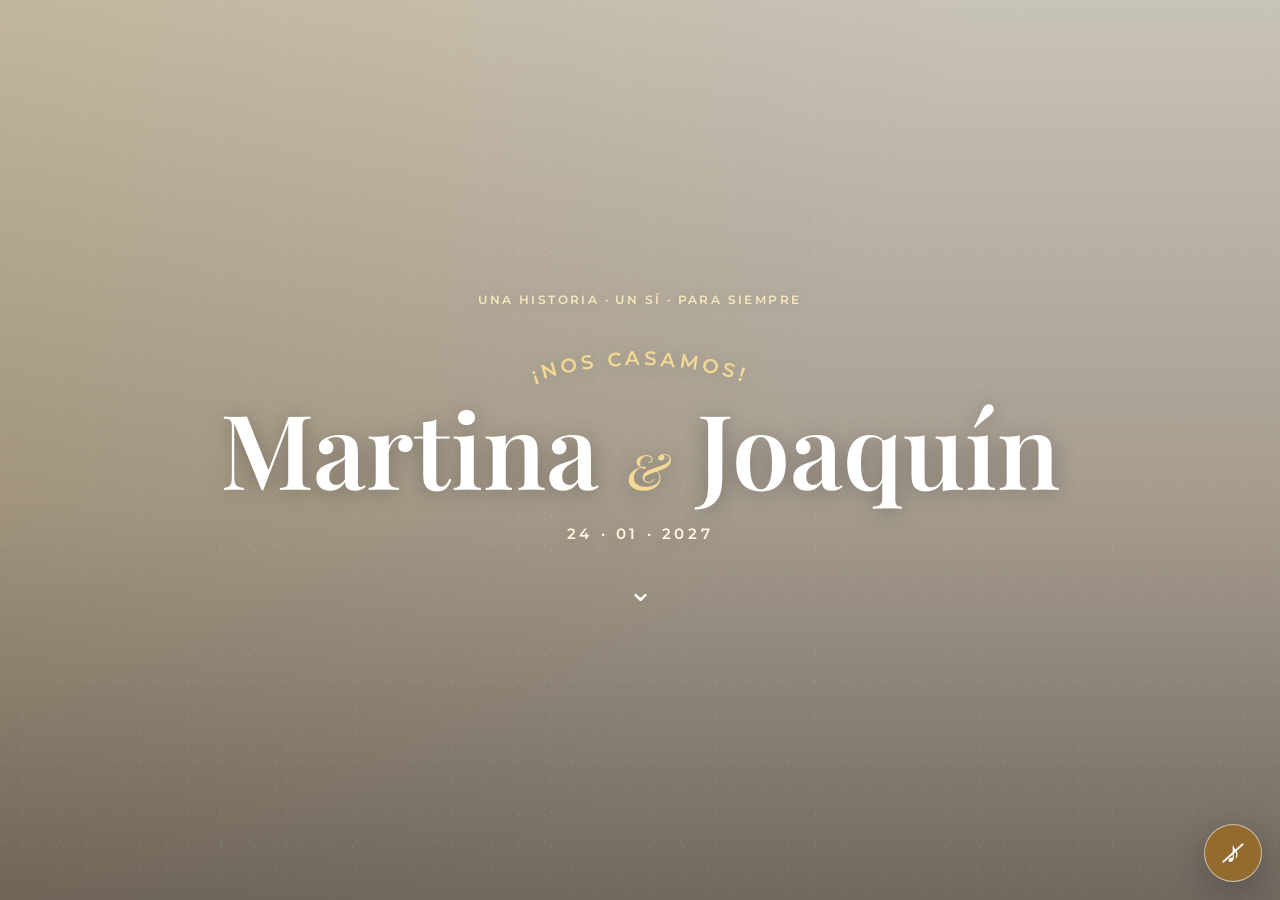
==== commit 8423d0b2: "Add files via upload" ====
--- a/index.html
+++ b/index.html
@@ -8,7 +8,7 @@
 <title>Martina &amp; Joaquín · Golden Hour · Invitación</title>
 <link rel="preconnect" href="https://fonts.googleapis.com">
 <link rel="preconnect" href="https://fonts.gstatic.com" crossorigin>
-<link href="https://fonts.googleapis.com/css2?family=Allura&family=Bodoni+Moda:opsz,wght@6..96,400;6..96,500;6..96,600&family=Cinzel:wght@400;500&family=Montserrat:wght@300;400;500;600&display=swap" rel="stylesheet">
+<link href="https://fonts.googleapis.com/css2?family=Allura&family=Bodoni+Moda:opsz,wght@6..96,400;6..96,500;6..96,600&family=Cinzel:wght@400;500&family=Montserrat:wght@300;400;500;600&family=Playfair+Display:ital,wght@0,500;0,600;1,500;1,600&display=swap" rel="stylesheet">
 <link href="style.css" rel="stylesheet">
 </head>
 <body>
@@ -146,8 +146,7 @@
 <section class="band final-thanks">
   <div class="final-inner">
     <p class="gold-kicker reveal-on-scroll">24 · 01 · 2027</p>
-    <h2 class="reveal-on-scroll" style="--reveal-delay:100ms">Nos vemos bajo la luz dorada</h2>
-    <p class="reveal-on-scroll" style="--reveal-delay:180ms">¡Gracias por acompañarnos en este momento tan importante!</p>
+    <p class="final-message reveal-on-scroll" style="--reveal-delay:120ms">¡Gracias por acompañarnos en este momento tan importante!</p>
   </div>
 </section>
 
--- a/style.css
+++ b/style.css
@@ -183,3 +183,324 @@
   .arc-svg{width:320px}.arc-svg text{font-size:14px}.script-hero h1{font-size:68px}.hero-date{font-size:11px;letter-spacing:.25em}.gold-kicker{font-size:8px}.photo-grid img{height:195px}.event-simple h3{font-size:25px}.section-heading h2,.section-title{font-size:34px}.couple-instagram-section .section-title{font-size:33px}.rsvp-block .section-title{font-size:35px}.footer-demo{padding-left:25px;padding-right:25px}
 }
 @media(prefers-reduced-motion:reduce){*{scroll-behavior:auto!important;animation:none!important;transition:none!important}}
+
+
+/* =========================================================
+   V2 · LEGIBILIDAD + MICROANIMACIONES DE LA REFERENCIA
+   ========================================================= */
+
+/* Tipografía: serif editorial de alta legibilidad + Montserrat para cuerpo. */
+html,body{
+  font-family:"Montserrat",Arial,sans-serif;
+  font-size:16px;
+  font-weight:400;
+}
+.script-hero h1,
+.section-heading h2,
+.section-title,
+.event-simple h3,
+.modal-card h2{
+  font-family:"Playfair Display",Georgia,serif;
+  font-weight:600;
+  letter-spacing:0;
+}
+.script-hero h1{
+  max-width:980px;
+  font-size:clamp(68px,8.1vw,118px);
+  line-height:.96;
+  text-shadow:0 3px 22px rgba(0,0,0,.28);
+}
+.script-hero h1 small{
+  font-family:"Playfair Display",Georgia,serif;
+  font-style:italic;
+  font-weight:500;
+  font-size:.48em;
+}
+.arc-svg text{
+  font-family:"Montserrat",Arial,sans-serif;
+  font-weight:600;
+  font-size:17px;
+  letter-spacing:.18em;
+}
+.gold-kicker,.eyebrow{
+  font-size:12px;
+  line-height:1.5;
+  letter-spacing:.20em;
+  font-weight:600;
+}
+.hero-date{
+  font-family:"Montserrat",Arial,sans-serif;
+  font-size:15px;
+  font-weight:600;
+  letter-spacing:.24em;
+}
+.band-kicker{
+  font-size:13px;
+  line-height:1.4;
+  letter-spacing:.16em;
+  font-weight:500;
+}
+.digital-countdown b{
+  font-family:"Playfair Display",Georgia,serif;
+  font-size:40px;
+  font-weight:600;
+}
+.digital-countdown span{
+  font-size:11px;
+  line-height:1.3;
+  font-weight:500;
+  letter-spacing:.08em;
+}
+.section-heading h2,.section-title{
+  font-size:clamp(36px,4vw,56px);
+  line-height:1.14;
+}
+.event-label{
+  font-size:12px;
+  letter-spacing:.16em;
+}
+.event-simple h3{
+  font-size:31px;
+  line-height:1.18;
+}
+.event-simple p,
+.gold-gift p,
+.song-copy,
+.couple-instagram-copy,
+.useful-intro,
+.rsvp-block>p:not(.eyebrow){
+  font-size:16px;
+  line-height:1.72;
+}
+.pill{
+  padding:14px 27px;
+  min-height:45px;
+  font-size:12px;
+  line-height:1.15;
+  letter-spacing:.075em;
+}
+.couple-instagram-section .section-title{font-size:clamp(36px,4vw,50px)}
+.couple-instagram-handle{
+  font-size:18px;
+  line-height:1.45;
+  font-weight:600;
+}
+.useful-card h3{
+  font-size:14px;
+  letter-spacing:.14em;
+}
+.useful-card p{
+  font-size:15px;
+  line-height:1.72;
+}
+.rsvp-block .section-title{font-size:clamp(38px,4.4vw,56px)}
+.modal-card p{font-size:15px;line-height:1.7}
+.modal-card input,.modal-card textarea,.modal-card select{font-size:15px}
+.lightbox-caption{font-size:13px}
+
+/* Brindis: las dos copas vuelven a chocar de forma independiente. */
+.toast-svg .toast-glass{
+  transform-box:fill-box;
+  transform-origin:50% 92%;
+}
+.toast-svg .toast-heart-vector,
+.toast-svg .toast-spark{
+  transform-box:fill-box;
+  transform-origin:center;
+}
+.toast-clink.is-visible .toast-glass-left{
+  animation:goldGlassLeft 4.8s cubic-bezier(.37,0,.26,1) .8s infinite;
+}
+.toast-clink.is-visible .toast-glass-right{
+  animation:goldGlassRight 4.8s cubic-bezier(.37,0,.26,1) .8s infinite;
+}
+.toast-clink.is-visible .toast-heart-vector{
+  animation:goldToastHeart 4.8s ease-in-out .8s infinite;
+}
+.toast-clink.is-visible .toast-spark{
+  animation:goldToastSpark 4.8s ease-out .8s infinite;
+}
+@keyframes goldGlassLeft{
+  0%,52%,100%{transform:translateX(-2px) rotate(-3deg)}
+  63%{transform:translateX(5px) rotate(6deg)}
+  68%{transform:translateX(1px) rotate(1deg)}
+  74%,88%{transform:translateX(-2px) rotate(-3deg)}
+}
+@keyframes goldGlassRight{
+  0%,52%,100%{transform:translateX(2px) rotate(3deg)}
+  63%{transform:translateX(-5px) rotate(-6deg)}
+  68%{transform:translateX(-1px) rotate(-1deg)}
+  74%,88%{transform:translateX(2px) rotate(3deg)}
+}
+@keyframes goldToastHeart{
+  0%,56%,72%,100%{transform:translateY(0) scale(1);opacity:.86}
+  64%{transform:translateY(-3px) scale(1.16);opacity:1}
+}
+@keyframes goldToastSpark{
+  0%,60%,69%,100%{opacity:0;transform:scale(.72)}
+  63%{opacity:1;transform:scale(1.08)}
+  67%{opacity:0;transform:scale(1.2)}
+}
+
+/* Horario: avance visible e independiente de las agujas. */
+.useful-hours .clock-hour,
+.useful-hours .clock-minute{
+  transform-box:view-box;
+  transform-origin:32px 32px;
+}
+.useful-hours .useful-card-icon-wrap.is-visible .clock-hour{
+  animation:goldClockHour 4.6s ease-in-out .7s infinite;
+}
+.useful-hours .useful-card-icon-wrap.is-visible .clock-minute{
+  animation:goldClockMinute 4.6s ease-in-out .7s infinite;
+}
+@keyframes goldClockHour{
+  0%,66%,100%{transform:rotate(0deg)}
+  78%,90%{transform:rotate(12deg)}
+}
+@keyframes goldClockMinute{
+  0%,66%,100%{transform:rotate(0deg)}
+  78%,90%{transform:rotate(52deg)}
+}
+
+/* Ubicación: el pin sube y cae, acompañado por su sombra. */
+.location-pin,.location-dot{
+  transform-box:fill-box;
+  transform-origin:center;
+}
+.location-shadow{
+  fill:currentColor!important;
+  stroke:none!important;
+  opacity:.18;
+  transform-box:fill-box;
+  transform-origin:center;
+}
+.useful-location .useful-card-icon-wrap.is-visible .location-pin,
+.useful-location .useful-card-icon-wrap.is-visible .location-dot{
+  animation:goldPin 4.4s cubic-bezier(.3,.7,.2,1) .9s infinite;
+}
+.useful-location .useful-card-icon-wrap.is-visible .location-shadow{
+  animation:goldPinShadow 4.4s ease-in-out .9s infinite;
+}
+@keyframes goldPin{
+  0%,66%,100%{transform:translateY(0)}
+  77%{transform:translateY(-7px)}
+  84%{transform:translateY(1px)}
+  90%{transform:translateY(0)}
+}
+@keyframes goldPinShadow{
+  0%,66%,100%{transform:scaleX(1);opacity:.18}
+  77%{transform:scaleX(.68);opacity:.08}
+  84%{transform:scaleX(1.08);opacity:.22}
+}
+
+/* Varita: pequeña oscilación propia y destellos alternados. */
+.customize-icon-svg{
+  transform-box:view-box;
+  transform-origin:32px 32px;
+}
+.useful-customize .useful-card-icon-wrap.is-visible .customize-icon-svg{
+  animation:goldWandFloat 4.9s ease-in-out .65s infinite;
+}
+.customize-icon-svg .custom-spark{
+  transform-box:fill-box;
+  transform-origin:center;
+  opacity:.30;
+}
+.useful-customize .useful-card-icon-wrap.is-visible .spark-a{animation:goldSpark 3.8s ease-in-out .7s infinite}
+.useful-customize .useful-card-icon-wrap.is-visible .spark-b{animation:goldSpark 3.8s ease-in-out 1.35s infinite}
+.useful-customize .useful-card-icon-wrap.is-visible .spark-c{animation:goldSpark 3.8s ease-in-out 2s infinite}
+@keyframes goldWandFloat{
+  0%,68%,100%{transform:rotate(0deg) translateY(0)}
+  77%{transform:rotate(-5deg) translateY(-2px)}
+  86%{transform:rotate(3deg) translateY(0)}
+}
+@keyframes goldSpark{
+  0%,58%,100%{opacity:.25;transform:scale(.8)}
+  72%{opacity:1;transform:scale(1.22)}
+  82%{opacity:.38;transform:scale(.94)}
+}
+
+/* Cierre: se elimina el eslogan y queda el agradecimiento como protagonista. */
+.final-thanks{min-height:245px;padding-top:54px;padding-bottom:54px}
+.final-thanks .final-message{
+  margin:12px auto 0;
+  max-width:900px;
+  font-family:"Playfair Display",Georgia,serif;
+  font-size:clamp(28px,3.1vw,43px);
+  font-weight:600;
+  line-height:1.28;
+  color:#fff7e7;
+}
+
+/* ArteDeco Studio: mayor presencia visual en el cierre comercial. */
+.footer-demo{
+  min-height:205px;
+  padding-top:44px;
+  padding-bottom:44px;
+}
+.footer-demo b{
+  font-size:15px;
+  line-height:1.4;
+  letter-spacing:.14em;
+}
+.footer-demo span{
+  font-size:14px;
+  line-height:1.55;
+}
+.studio-instagram{
+  gap:11px;
+  margin-top:5px;
+}
+.studio-instagram-icon{
+  width:31px;
+  height:31px;
+  flex:0 0 31px;
+}
+.studio-instagram span{
+  font-size:28px;
+  line-height:1.15;
+  font-weight:600;
+  letter-spacing:.015em;
+  color:#fff7e7;
+}
+
+@media(max-width:820px){
+  html,body{font-size:16px}
+  .script-hero h1{font-size:clamp(56px,13.5vw,82px);line-height:1}
+  .arc-svg{width:min(355px,90vw);height:96px;margin-bottom:-20px}
+  .arc-svg text{font-size:15px;letter-spacing:.16em}
+  .gold-kicker,.eyebrow{font-size:11px;letter-spacing:.16em}
+  .hero-date{font-size:13px;letter-spacing:.18em}
+  .band-kicker{font-size:12px}
+  .digital-countdown b{font-size:32px}
+  .digital-countdown span{font-size:10px}
+  .section-heading h2,.section-title{font-size:clamp(32px,8vw,44px)}
+  .event-simple h3{font-size:29px}
+  .event-simple p,.gold-gift p,.song-copy,.couple-instagram-copy,.useful-intro,.rsvp-block>p:not(.eyebrow){font-size:15px}
+  .pill{font-size:11.5px;min-height:44px}
+  .useful-card h3{font-size:13px}
+  .useful-card p{font-size:14.5px}
+  .final-thanks .final-message{font-size:clamp(26px,7.2vw,36px)}
+  .footer-demo{min-height:300px;padding-top:42px;padding-bottom:46px}
+  .footer-demo b{font-size:14px}
+  .footer-demo span{font-size:13.5px}
+  .studio-instagram span{font-size:25px}
+  .studio-instagram-icon{width:29px;height:29px}
+}
+
+@media(max-width:480px){
+  .script-hero h1{font-size:clamp(51px,15vw,70px)}
+  .gold-kicker{font-size:10px}
+  .section-heading h2,.section-title{font-size:32px}
+  .couple-instagram-section .section-title{font-size:32px}
+  .rsvp-block .section-title{font-size:34px}
+  .event-simple p,.gold-gift p,.song-copy,.couple-instagram-copy,.useful-intro,.rsvp-block>p:not(.eyebrow){font-size:15px}
+  .studio-instagram span{font-size:23px}
+}
+
+@media(prefers-reduced-motion:reduce){
+  .toast-glass,.toast-heart-vector,.toast-spark,
+  .clock-hour,.clock-minute,.location-pin,.location-dot,.location-shadow,
+  .customize-icon-svg,.custom-spark{animation:none!important}
+}
